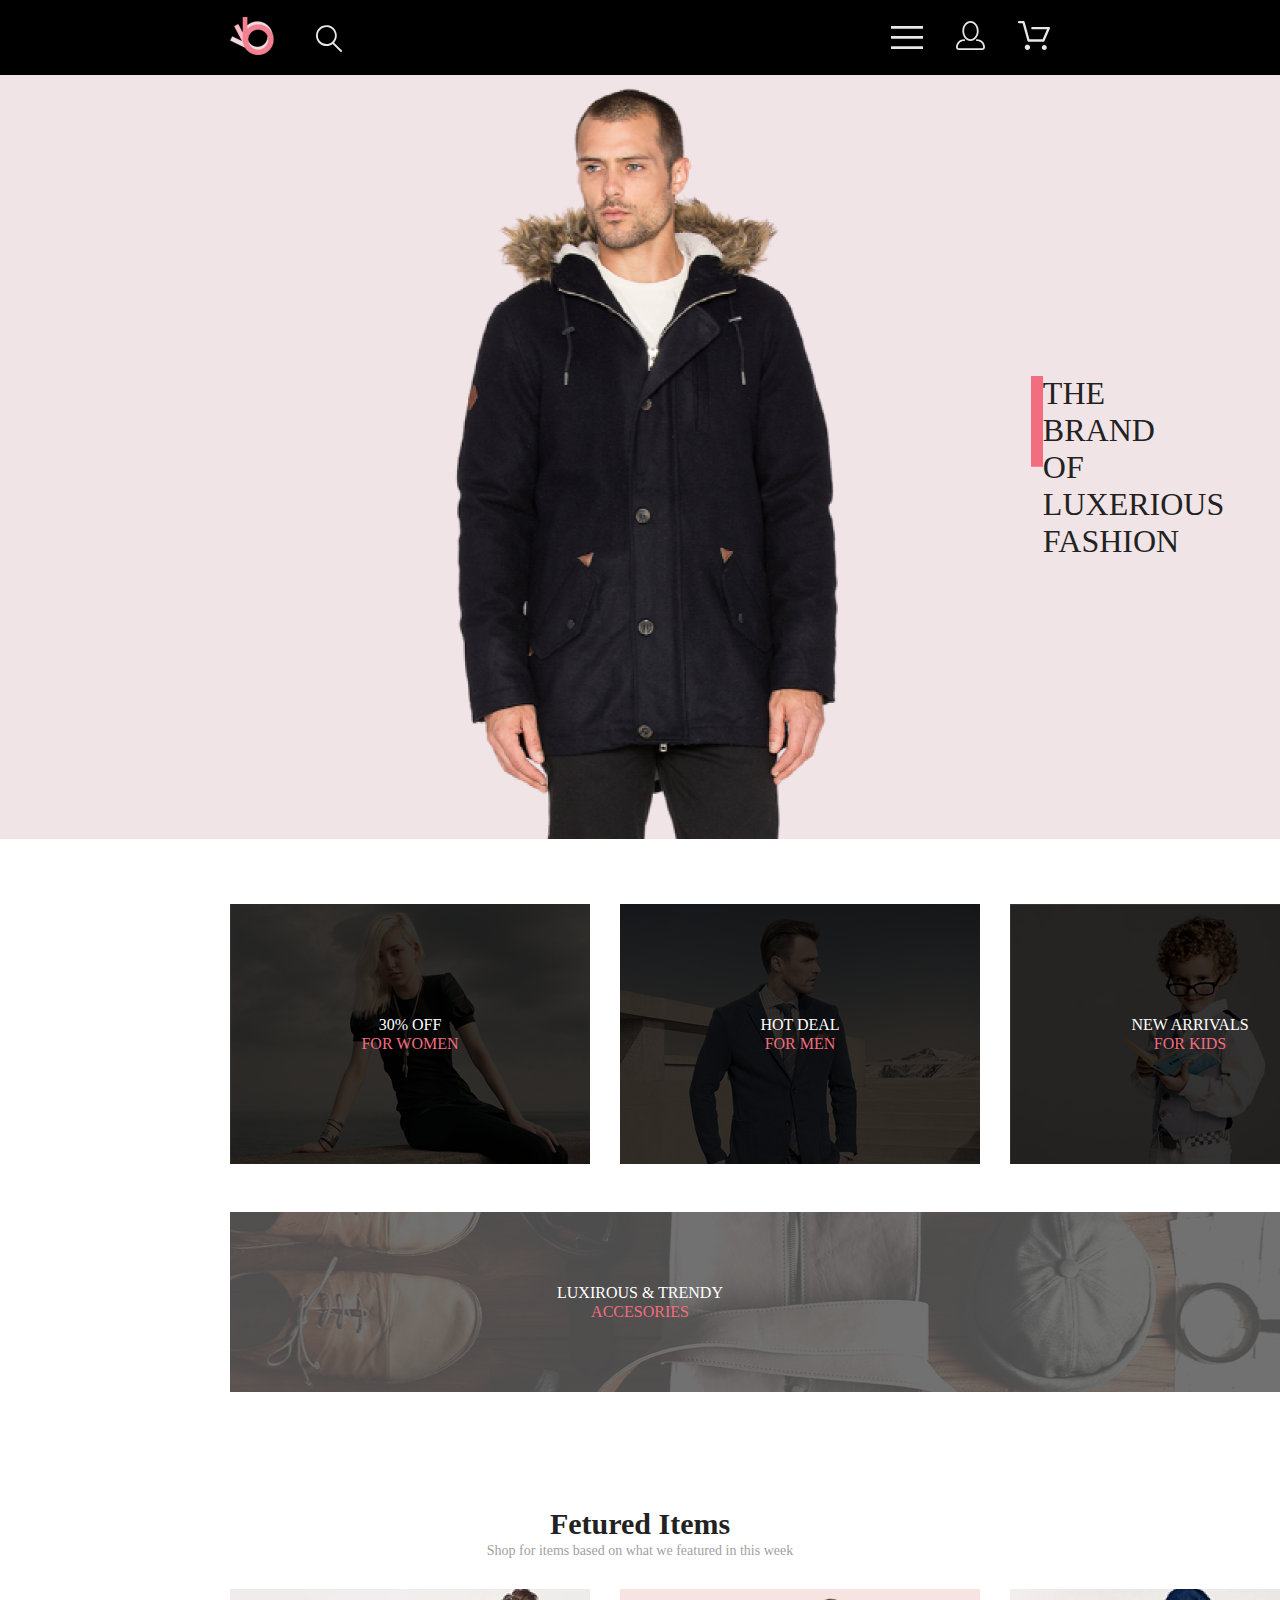
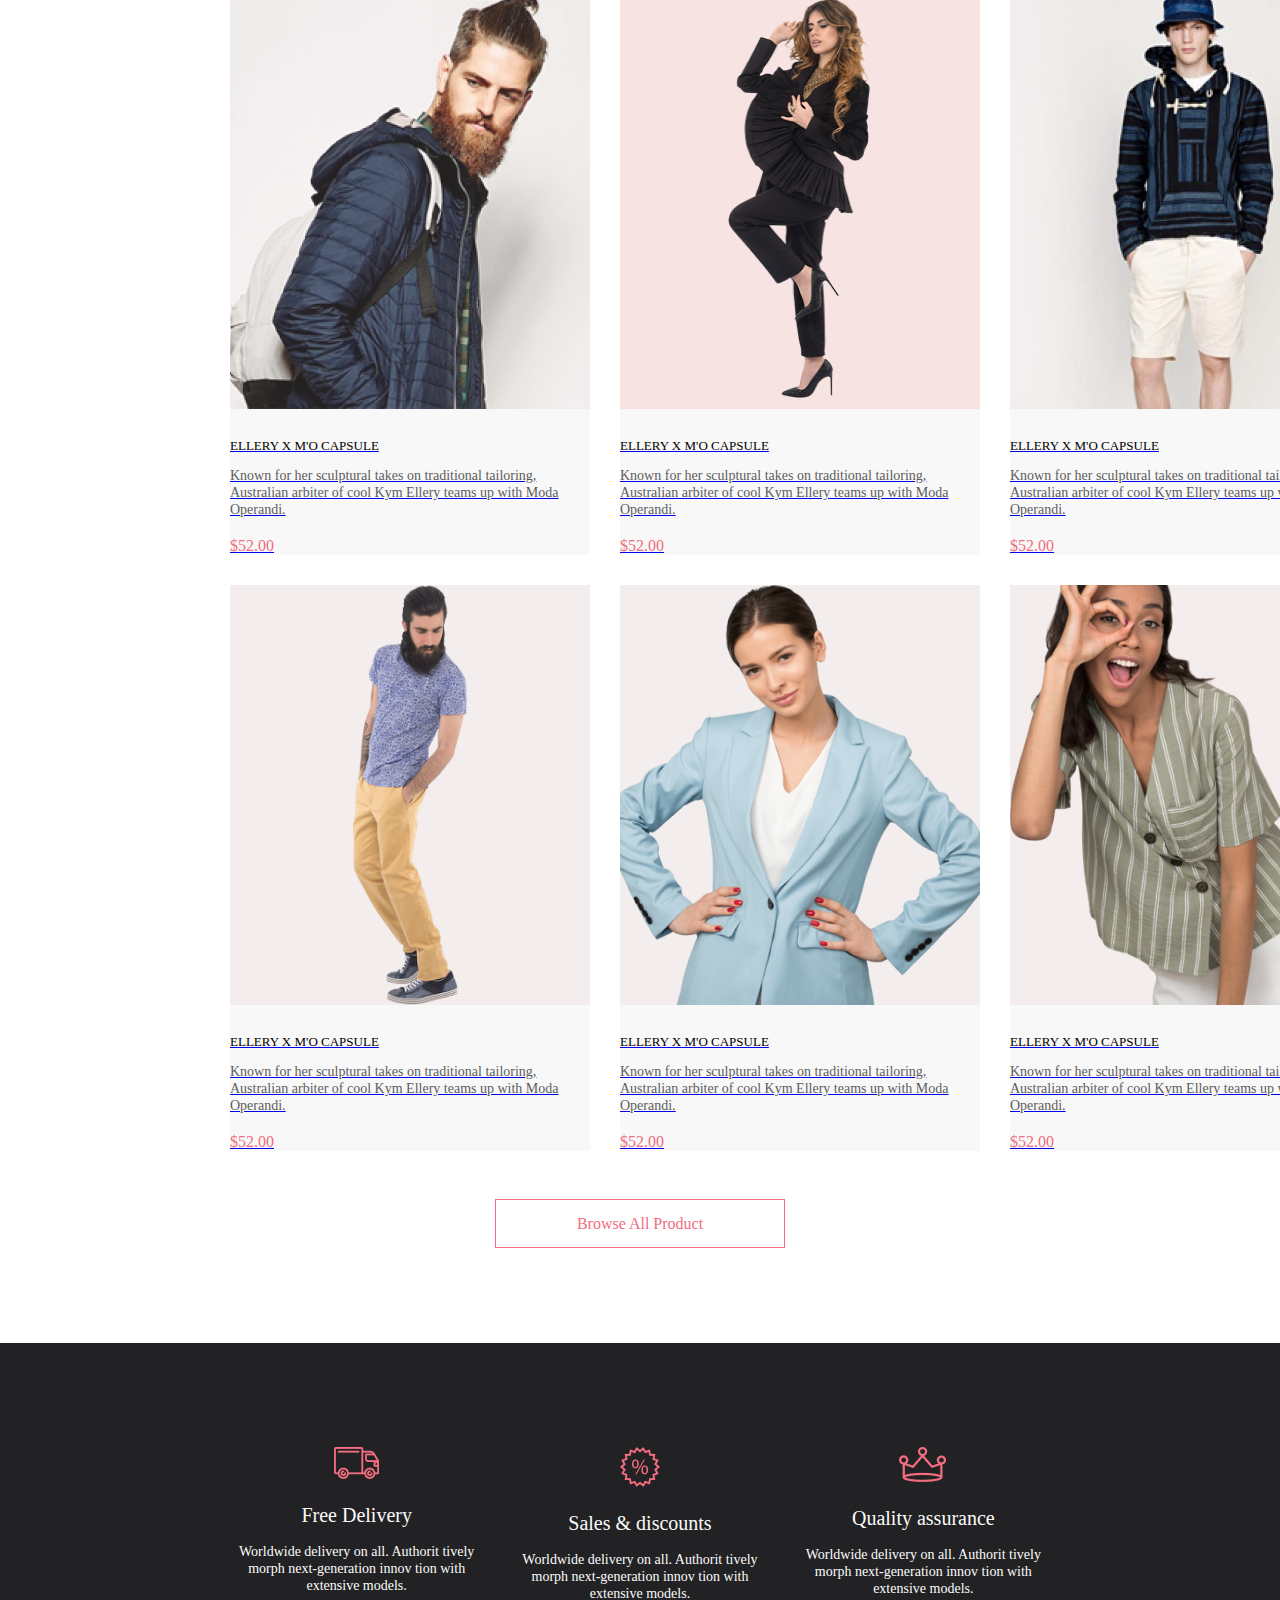
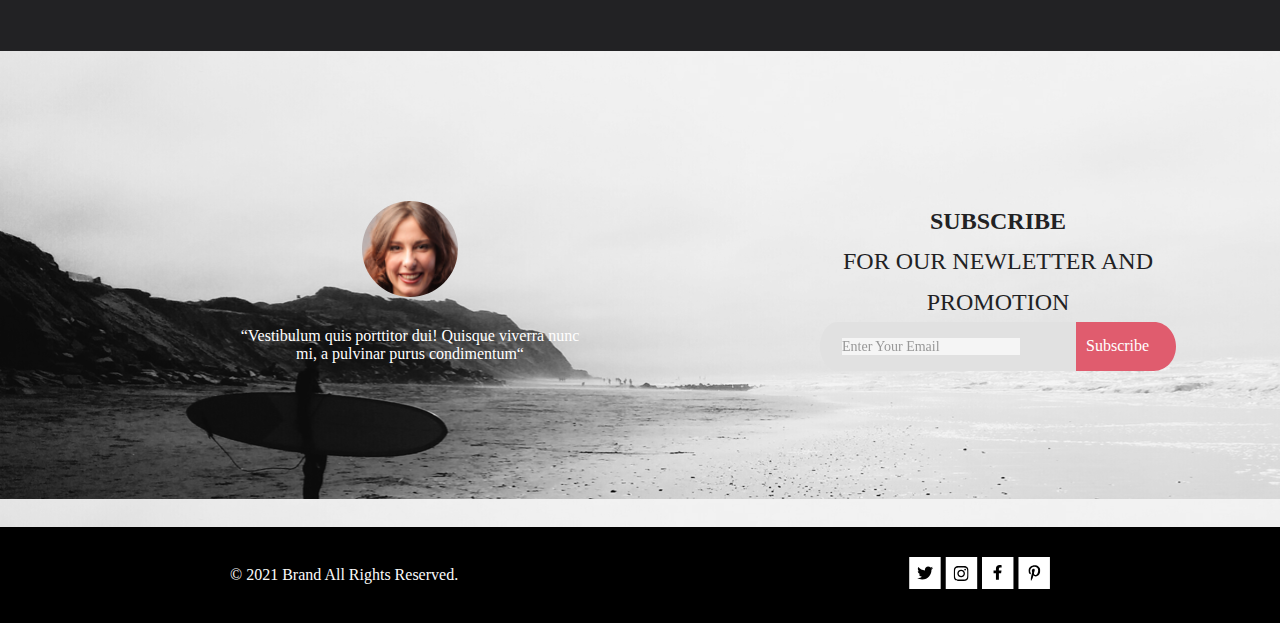
==== dz1 — копия/index.html @ 1f880a54 "work with scss" ====
<!DOCTYPE html>
<html lang="en">

<head>
    <meta charset="UTF-8">
    <meta http-equiv="X-UA-Compatible" content="IE=edge">
    <meta name="viewport" content="width=device-width, initial-scale=1.0">
    <title>Document</title>
    <link rel="stylesheet" href="style.css">

</head>

<body>
    <header class="top_section">
        <div class="menu_section container">
            <div class="left_menu_section">
                <div class="logo"><img src="images/logo.svg" alt="logo"></div>
                <div class="poisk"><img src="images/poisk.svg" alt="poisk"></div>
            </div>
            <div class="right_menu_section">
                <div class="drop_down">
                    <img src="images/drop_down_menu.svg" alt="drop_down_menu">
                </div>
                <div class="account"><img src="images/account.svg" alt="account"></div>
                <div class="korzina"><img src="images/korzina.svg" alt="korzina"></div>
            </div>
        </div>
        <div class="main_image_section container">
            <img src="images/main_image.png" alt="main_image">
            <div class="main_image_text">
                <img src="images/main_image_block.svg" alt="">
                <div class="main_image_heading"><span>THE BRAND</span><br>
                    OF LUXERIOUS <span>FASHION</span></div>
            </div>
            <div class="big_menu">
                <div class="big_menu_header">MENU</div>
                <ul>
                    <li class="first_li">MAN</li>
                    <li class="second_li">Accessories</li>
                    <li class="second_li">Bags</li>
                    <li class="second_li">Denim</li>
                    <li class="second_li">T-Shirts</li>
                </ul>
                <ul>
                    <li class="first_li">WOMAN</li>
                    <li class="second_li">Accessories</li>
                    <li class="second_li">Jackets & Coats</li>
                    <li class="second_li">Polos</li>
                    <li class="second_li">T-Shirts</li>
                </ul>
                <ul>
                    <li class="first_li">KIDS</li>
                    <li class="second_li">Accessories</li>
                    <li class="second_li">Jackets & Coats</li>
                    <li class="second_li">Polos</li>
                    <li class="second_li">T-Shirts</li>
                </ul>
                <div class="krestik"><img src="images/krestik.svg" alt=""></div>
            </div>
        </div>
    </header>
    <div class="middle_section">
        <div class="for_whom_section container">
            <a href="">
                <div class="for_women for_whom_card">
                    <img src="images/for_women.png" alt="for_women" class="for_whom_image">
                    <div class="for_whom_heading">
                        <div class="first_for_whom_heading">30% OFF</div>
                        <div class="second_for_whom_heading">FOR WOMEN</div>
                    </div>
                </div>
            </a>
            <a href="">
                <div class="for_men for_whom_card">
                    <img src="images/for_men.png" alt="for_men" class="for_whom_image">
                    <div class="for_whom_heading">
                        <div class="first_for_whom_heading">HOT DEAL</div>
                        <div class="second_for_whom_heading">FOR MEN</div>
                    </div>
                </div>
            </a>
            <a href="">
                <div class="for_kids for_whom_card">
                    <img src="images/for_kids.png" alt="for_kids" class="for_whom_image">
                    <div class="for_whom_heading">
                        <div class="first_for_whom_heading">NEW ARRIVALS</div>
                        <div class="second_for_whom_heading">FOR KIDS</div>
                    </div>
                </div>
            </a>
        </div>
        <a href="" class="container">
            <div class="accessories container for_whom_card">
                <img src="images/accessories.png" alt="accessories" class="for_whom_image">
                <div class="for_whom_heading">
                    <div class="first_for_whom_heading">LUXIROUS & TRENDY</div>
                    <div class="second_for_whom_heading">ACCESORIES</div>
                </div>
            </div>
        </a>
        <div class="featured_items_section container">
            <h1 class="featured_items_header">Fetured Items</h1>
            <p class="featured_items_paragraph">Shop for items based on what we featured in this week</p>
            <div class="cards">
                <a href="product.html">
                    <div class="card margin_card">
                        <div class="card_image"><img src="images/card_image_1.png" alt=""></div>
                        <div class="card_header">ELLERY X M'O CAPSULE</div>
                        <div class="card_paragraph">Known for her sculptural takes on traditional tailoring,
                            Australian
                            arbiter of cool Kym Ellery teams up with Moda Operandi.</div>
                        <div class="card_price">$52.00</div>
                    </div>
                </a>
                <a href="product.html">
                    <div class="card margin_card">
                        <div class="card_image"><img src="images/card_image_2.png" alt=""></div>
                        <div class="card_header">ELLERY X M'O CAPSULE</div>
                        <div class="card_paragraph">Known for her sculptural takes on traditional tailoring,
                            Australian
                            arbiter of cool Kym Ellery teams up with Moda Operandi.</div>
                        <div class="card_price">$52.00</div>
                    </div>
                </a>
                <a href="product.html">
                    <div class="card">
                        <div class="card_image"><img src="images/card_image_3.png" alt=""></div>
                        <div class="card_header">ELLERY X M'O CAPSULE</div>
                        <div class="card_paragraph">Known for her sculptural takes on traditional tailoring,
                            Australian
                            arbiter of cool Kym Ellery teams up with Moda Operandi.</div>
                        <div class="card_price">$52.00</div>
                    </div>
                </a>
            </div>
            <div class="cards">
                <a href="product.html">
                    <div class="card margin_card">
                        <div class="card_image"><img src="images/card_image_4.png" alt=""></div>
                        <div class="card_header">ELLERY X M'O CAPSULE</div>
                        <div class="card_paragraph">Known for her sculptural takes on traditional tailoring,
                            Australian
                            arbiter of cool Kym Ellery teams up with Moda Operandi.</div>
                        <div class="card_price">$52.00</div>
                    </div>
                </a>
                <a href="product.html">
                    <div class="card margin_card">
                        <div class="card_image"><img src="images/card_image_5.png" alt=""></div>
                        <div class="card_header">ELLERY X M'O CAPSULE</div>
                        <div class="card_paragraph">Known for her sculptural takes on traditional tailoring,
                            Australian
                            arbiter of cool Kym Ellery teams up with Moda Operandi.</div>
                        <div class="card_price">$52.00</div>
                    </div>
                </a>
                <a href="product.html">
                    <div class="card">
                        <div class="card_image"><img src="images/card_image_6.png" alt=""></div>
                        <div class="card_header">ELLERY X M'O CAPSULE</div>
                        <div class="card_paragraph">Known for her sculptural takes on traditional tailoring,
                            Australian
                            arbiter of cool Kym Ellery teams up with Moda Operandi.</div>
                        <div class="card_price">$52.00</div>
                    </div>
                </a>
            </div>
            <a href="catalog.html" class="aaa">
                <div class="all_product_button">
                    <div class="button_text">Browse All Product</div>
                </div>
            </a>
        </div>
    </div>
    <footer class="down_section">
        <div class="advantages_section container">
            <div class="advantages_block margin_block">
                <img src="images/truck.png" alt="">
                <div class="advantages_heading">Free Delivery</div>
                <p class="advantages_text">Worldwide delivery on all. Authorit tively morph next-generation innov
                    tion with extensive models.</p>
            </div>
            <div class="advantages_block margin_block">
                <img src="images/sales.png" alt="">
                <div class="advantages_heading">Sales & discounts</div>
                <p class="advantages_text">Worldwide delivery on all. Authorit tively morph next-generation innov
                    tion with extensive models.</p>
            </div>
            <div class="advantages_block">
                <img src="images/korona.png" alt="">
                <div class="advantages_heading">Quality assurance</div>
                <p class="advantages_text">Worldwide delivery on all. Authorit tively morph next-generation innov
                    tion with extensive models.</p>
            </div>
        </div>
        <div class="subscribe_section container">
            <div class="lorem_block">
                <img src="images/lorem_photo.svg" alt="" class="lorem_photo">
                <p class="lorem_text">“Vestibulum quis porttitor dui! Quisque viverra nunc mi, a pulvinar purus
                    condimentum“</p>
            </div>
            <div class="subscribe_block">
                <div class="subscribe_heading1">SUBSCRIBE</div>
                <div class="subscribe_heading2">FOR OUR NEWLETTER AND PROMOTION</div>
                <div class="mail_window_frame">
                    <input type="email" class="mail_window" placeholder="Enter Your Email">
                    <div class="subscribe-image">
                        <img src="images/subscribe2.svg" alt="" class="subscribe2">

                        <div class="subscribe1">
                            <div class="subscribe_text">Subscribe</div>
                            <img src="images/subscribe1.svg" alt="">
                        </div>
                    </div>
                </div>
            </div>
        </div>
        <div class="contacts_section container">
            <div class="all_right_section">© 2021 Brand All Rights Reserved.</div>
            <div class="social_network">
                <img src="images/sn1.svg" alt="" class="sn">
                <img src="images/sn2.svg" alt="" class="sn">
                <img src="images/sn3.svg" alt="" class="sn">
                <img src="images/sn4.svg" alt="" class="sn">
            </div>
        </div>
    </footer>

</body>

</html>
---- dz1 — копия/style.css ----
* {
  margin: 0;
  padding: 0;
}

.container {
  max-width: 1140px;
  padding-right: 230px;
  padding-left: 230px;
}

.center_container {
  padding: 0 auto;
}

.menu_section {
  background-color: black;
  display: -webkit-box;
  display: -ms-flexbox;
  display: flex;
  -webkit-box-pack: justify;
      -ms-flex-pack: justify;
          justify-content: space-between;
  -webkit-box-align: center;
      -ms-flex-align: center;
          align-items: center;
  height: 75px;
}

.left_menu_section, .right_menu_section {
  display: -webkit-box;
  display: -ms-flexbox;
  display: flex;
}

.logo {
  margin-right: 41px;
}

.poisk {
  margin-top: 8px;
}

.drop_down {
  margin-top: 5px;
}

.drop_down, .account {
  margin-right: 33px;
}

.main_image_section {
  background-color: #F1E4E6;
  display: -webkit-box;
  display: -ms-flexbox;
  display: flex;
  height: 100%;
}

.main_image_text {
  font-family: Lato;
  font-style: normal;
  font-size: 32px;
  weight: 900;
  color: #222222;
  display: -webkit-box;
  display: -ms-flexbox;
  display: flex;
  height: 92px;
  padding-top: 300px;
  padding-right: 200px;
}

.big_menu {
  background: white;
  height: 100%;
  padding-bottom: 150px;
  padding-left: 50px;
  padding-right: 50px;
  padding-top: 37px;
  opacity: 0;
  position: relative;
}

.krestik {
  position: absolute;
  top: 16px;
  right: 16px;
}

.first_li {
  font-family: Lato;
  font-size: 14px;
  line-height: 17px;
  /* identical to box height */
  color: #F16D7F;
  list-style-type: none;
}

.second_li {
  font-family: Lato;
  font-style: normal;
  font-weight: normal;
  font-size: 14px;
  line-height: 17px;
  padding-left: 15px;
  /* identical to box height */
  color: #6F6E6E;
  list-style-type: none;
}

.middle_section {
  background-color: white;
}

.for_whom_section {
  padding-top: 65px;
  display: -webkit-box;
  display: -ms-flexbox;
  display: flex;
  -ms-flex-pack: distribute;
      justify-content: space-around;
}

.for_women, .for_men {
  margin-right: 30px;
}

.for_whom_card {
  display: -webkit-box;
  display: -ms-flexbox;
  display: flex;
  -webkit-box-pack: center;
      -ms-flex-pack: center;
          justify-content: center;
  -webkit-box-align: center;
      -ms-flex-align: center;
          align-items: center;
  position: relative;
}

.for_whom_heading {
  display: -webkit-box;
  display: -ms-flexbox;
  display: flex;
  position: absolute;
  -webkit-box-orient: vertical;
  -webkit-box-direction: normal;
      -ms-flex-direction: column;
          flex-direction: column;
  text-align: center;
  z-index: 1;
}

.for_whom_image {
  -webkit-filter: brightness(20%);
          filter: brightness(20%);
  z-index: 0;
}

.first_for_whom_heading {
  font-family: Lato;
  font-size: 16px;
  line-height: 19px;
  color: white;
}

.second_for_whom_heading {
  font-family: Lato;
  font-size: 16px;
  line-height: 19px;
  color: #F16D7F;
}

.accessories {
  margin-top: 30px;
  display: -webkit-box;
  display: -ms-flexbox;
  display: flex;
  -ms-flex-pack: distribute;
      justify-content: space-around;
}

.featured_items_section {
  padding-top: 96px;
}

.featured_items_header {
  text-align: center;
  font-family: Lato;
  font-size: 30px;
  line-height: 36px;
  color: #222222;
}

.featured_items_paragraph {
  text-align: center;
  font-family: Lato;
  font-size: 14px;
  line-height: 17px;
  color: #9F9F9F;
}

.cards {
  margin-top: 30px;
  display: -webkit-box;
  display: -ms-flexbox;
  display: flex;
  -ms-flex-pack: distribute;
      justify-content: space-around;
}

.card {
  -webkit-box-flex: 1;
      -ms-flex: 1;
          flex: 1;
  background: #F8F8F8;
  width: 360px;
}

.card_header {
  font-family: Lato;
  font-size: 13px;
  line-height: 16px;
  margin-top: 25px;
  margin-bottom: 13px;
  color: #000000;
}

.card_paragraph {
  font-family: Lato;
  font-weight: 300;
  font-size: 14px;
  line-height: 17px;
  color: #5D5D5D;
}

.card_price {
  font-family: Lato;
  font-size: 16px;
  line-height: 19px;
  margin-top: 18px;
  color: #F16D7F;
}

.all_product_button {
  display: -webkit-box;
  display: -ms-flexbox;
  display: flex;
  -webkit-box-pack: center;
      -ms-flex-pack: center;
          justify-content: center;
  -webkit-box-align: center;
      -ms-flex-align: center;
          align-items: center;
  margin: 48px auto 95px;
  padding: 14px 39px;
  border: 1px solid #F16D7F;
  width: 210px;
  color: #F16D7F;
}

.button_text {
  font-family: Lato;
  font-size: 16px;
  line-height: 19px;
  color: #F16D7F;
  text-decoration: none;
}

.margin_card {
  margin-right: 30px;
}

.aaa {
  text-decoration: none;
}

.advantages_section {
  background-color: #222224;
  padding-top: 104px;
  display: -webkit-box;
  display: -ms-flexbox;
  display: flex;
  -webkit-box-pack: justify;
      -ms-flex-pack: justify;
          justify-content: space-between;
  padding-bottom: 104px;
}

.advantages_block {
  height: 100px;
  width: 360px;
  text-align: center;
}

.advantages_heading {
  padding-top: 20px;
  font-family: Lato;
  font-size: 20px;
  line-height: 24px;
  color: #FBFBFB;
}

.advantages_text {
  padding-top: 16px;
  font-family: Lato;
  font-weight: 300;
  font-size: 14px;
  line-height: 17px;
  text-align: center;
  color: #FBFBFB;
}

.margin_block {
  margin-right: 30px;
}

.lorem_block {
  display: -webkit-box;
  display: -ms-flexbox;
  display: flex;
  -webkit-box-orient: vertical;
  -webkit-box-direction: normal;
      -ms-flex-direction: column;
          flex-direction: column;
  -webkit-box-align: center;
      -ms-flex-align: center;
          align-items: center;
}

.lorem_photo {
  width: 96px;
}

.lorem_text {
  padding-top: 30px;
  width: 360px;
  text-align: center;
  color: white;
}

.subscribe_section {
  display: -webkit-box;
  display: -ms-flexbox;
  display: flex;
  -webkit-box-pack: justify;
      -ms-flex-pack: justify;
          justify-content: space-between;
  padding-bottom: 156px;
  padding-left: 230px;
  padding-top: 150px;
  -webkit-box-align: top;
      -ms-flex-align: top;
          align-items: top;
  background: rgba(244, 244, 244, 0.7);
  background: url(images/subscribe_background.svg);
  height: 100%;
}

.subscribe_block {
  margin-left: 230px;
  margin-right: 230px;
  display: -webkit-box;
  display: -ms-flexbox;
  display: flex;
  -webkit-box-orient: vertical;
  -webkit-box-direction: normal;
      -ms-flex-direction: column;
          flex-direction: column;
}

.mail_window_frame {
  display: -webkit-box;
  display: -ms-flexbox;
  display: flex;
  -webkit-box-align: center;
      -ms-flex-align: center;
          align-items: center;
  position: relative;
}

.mail_window {
  position: absolute;
  left: 22px;
  font-family: Lato;
  font-size: 14px;
  line-height: 17px;
  color: #222224;
  opacity: 0.67;
  border: none;
}

.subscribe_text {
  position: absolute;
  left: 10px;
  color: white;
}

.subscribe1 {
  width: 100%;
  position: relative;
  display: -webkit-box;
  display: -ms-flexbox;
  display: flex;
  -webkit-box-align: center;
      -ms-flex-align: center;
          align-items: center;
}

.subscribe-image {
  display: -webkit-box;
  display: -ms-flexbox;
  display: flex;
}

.subscribe_heading1 {
  text-align: center;
  font-family: Lato;
  font-weight: bold;
  font-size: 24px;
  line-height: 168%;
  /* or 40px */
  color: #222224;
}

.subscribe_heading2 {
  text-align: center;
  font-family: Lato;
  font-size: 24px;
  line-height: 168%;
  color: #222224;
}

.contacts_section {
  display: -webkit-box;
  display: -ms-flexbox;
  display: flex;
  -webkit-box-align: center;
      -ms-flex-align: center;
          align-items: center;
  -webkit-box-pack: justify;
      -ms-flex-pack: justify;
          justify-content: space-between;
  background: black;
  padding-top: 30px;
  padding-bottom: 30px;
}

.all_right_section {
  font-family: Lato;
  font-size: 16px;
  line-height: 19px;
  color: #FBFBFB;
}

.all_product_button:hover {
  background: #F16D7F;
}

.all_product_button:hover .button_text {
  color: white;
}

.sn:hover {
  -webkit-filter: brightness(20%);
          filter: brightness(20%);
}

.big_menu:hover {
  opacity: 1;
}

.breadcrumb_section {
  display: -webkit-box;
  display: -ms-flexbox;
  display: flex;
  -webkit-box-pack: justify;
      -ms-flex-pack: justify;
          justify-content: space-between;
  padding-top: 60px;
  padding-bottom: 60px;
  background: #F8F3F4;
}

.new_arrivals {
  font-family: Lato;
  font-size: 24px;
  line-height: 29px;
  color: #F16D7F;
}

.breadcrumb-item {
  font-family: Lato;
  font-weight: 300;
  font-size: 14px;
  line-height: 17px;
  color: #636363;
}

.active_breadcrumb {
  color: #F16D7F;
}

.big_product {
  display: -webkit-box;
  display: -ms-flexbox;
  display: flex;
  -webkit-box-pack: justify;
      -ms-flex-pack: justify;
          justify-content: space-between;
  -webkit-box-align: center;
      -ms-flex-align: center;
          align-items: center;
  background: #F7F7F7;
}

.arrow {
  width: 47px;
  height: 47px;
}

.product_description_section {
  text-align: center;
  padding-top: 65px;
  padding-bottom: 65px;
  padding: 65px 250px;
}

.collection_heading {
  font-family: Lato;
  font-weight: 300;
  font-size: 14px;
  line-height: 17px;
  color: #F16D7F;
}

.name_of_product {
  font-family: Lato;
  font-weight: 300;
  font-size: 18px;
  line-height: 22px;
  color: #4D4D4D;
  margin-top: 27px;
}

.description_text {
  font-family: Lato;
  font-weight: 300;
  font-size: 14px;
  line-height: 17px;
  color: #5E5E5E;
  margin-top: 48px;
}

.product_price {
  font-family: Lato;
  font-weight: 300;
  font-size: 24px;
  line-height: 29px;
  color: #F16D7F;
  margin-top: 32px;
}

.product_selection {
  display: -webkit-box;
  display: -ms-flexbox;
  display: flex;
  -webkit-box-pack: center;
      -ms-flex-pack: center;
          justify-content: center;
}

.selector {
  display: -webkit-box;
  display: -ms-flexbox;
  display: flex;
  padding: 11px;
}

.select {
  font-family: Lato;
  font-size: 14px;
  line-height: 17px;
  border: none;
  color: #6F6E6E;
}

.catalog_section {
  padding-bottom: 96px;
  display: -webkit-box;
  display: -ms-flexbox;
  display: flex;
  -webkit-box-orient: vertical;
  -webkit-box-direction: normal;
      -ms-flex-direction: column;
          flex-direction: column;
  -webkit-box-align: center;
      -ms-flex-align: center;
          align-items: center;
  padding-top: 50px;
}

.pagination_section {
  margin-top: 48px;
}

.filter_section {
  display: -webkit-box;
  display: -ms-flexbox;
  display: flex;
  -ms-flex-pack: distribute;
      justify-content: space-around;
  position: relative;
}

.filter_section_element {
  padding: 14px;
}
/*# sourceMappingURL=style.css.map */
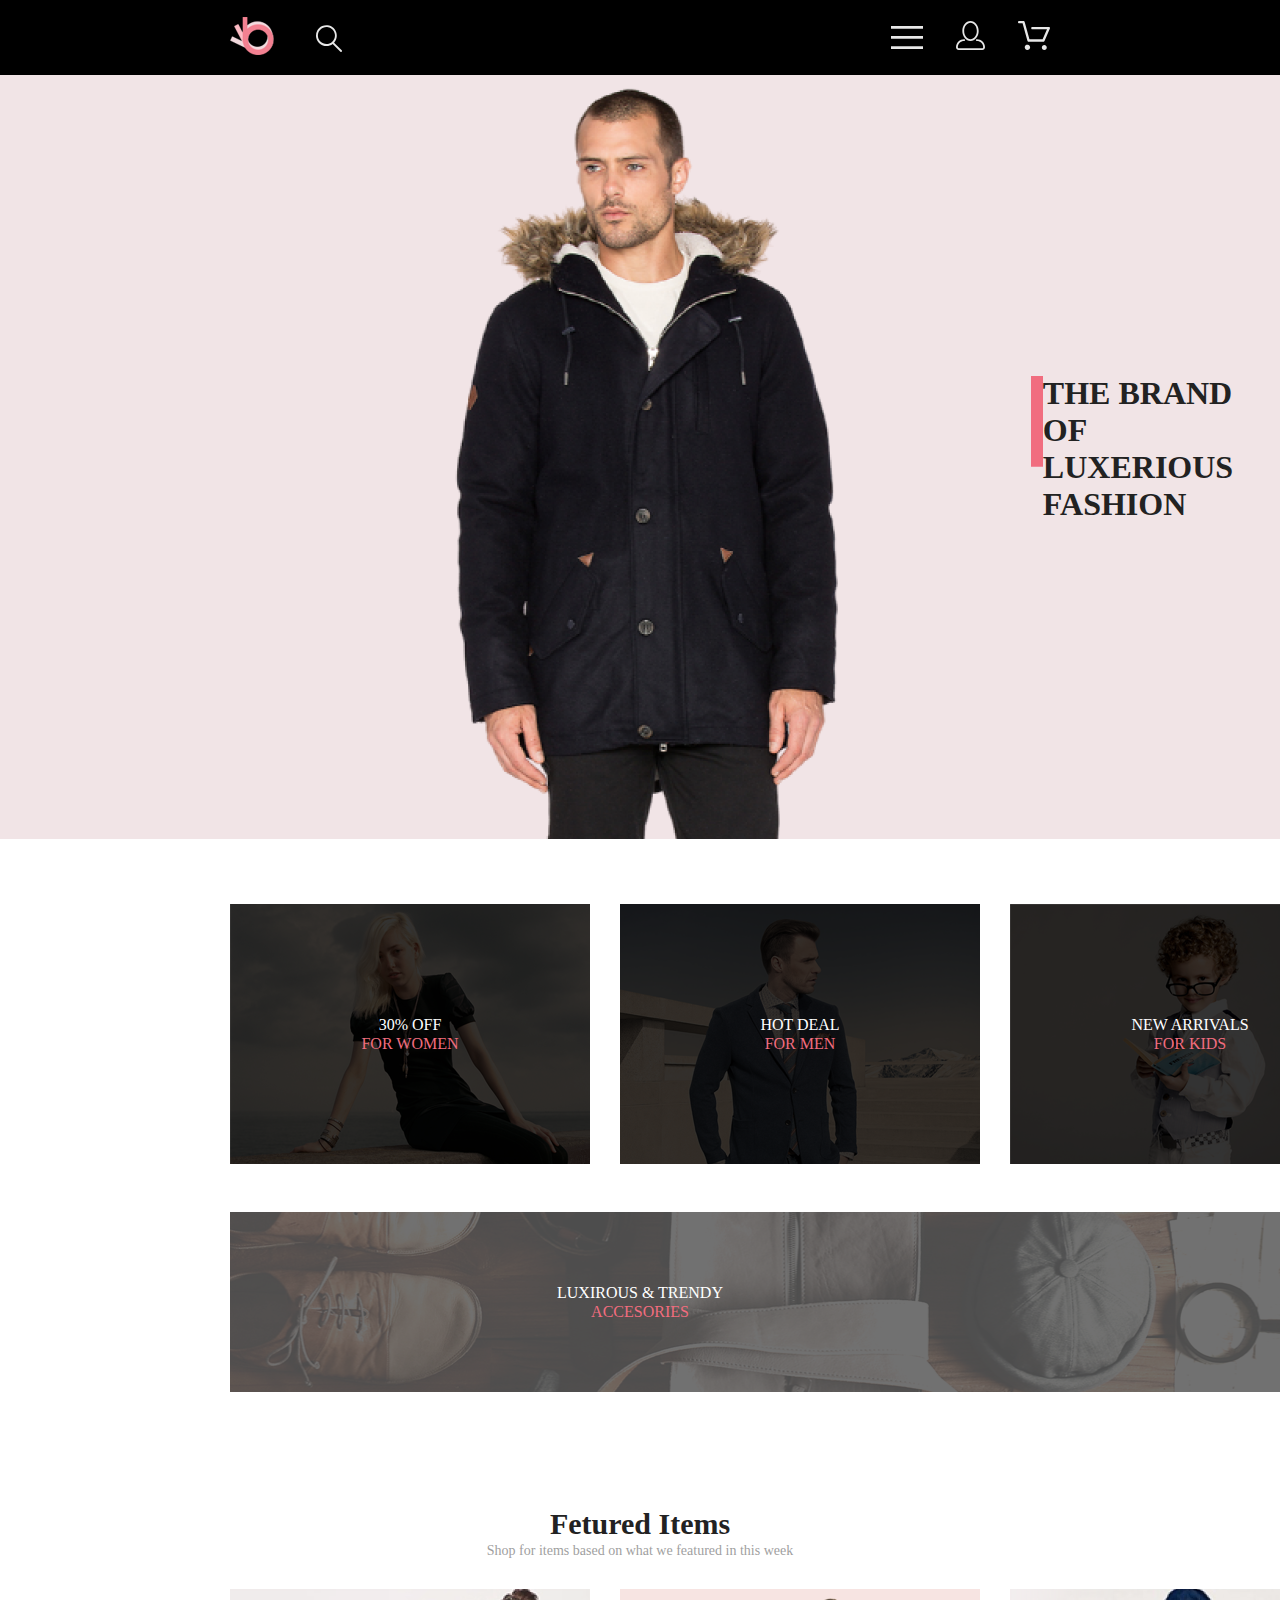
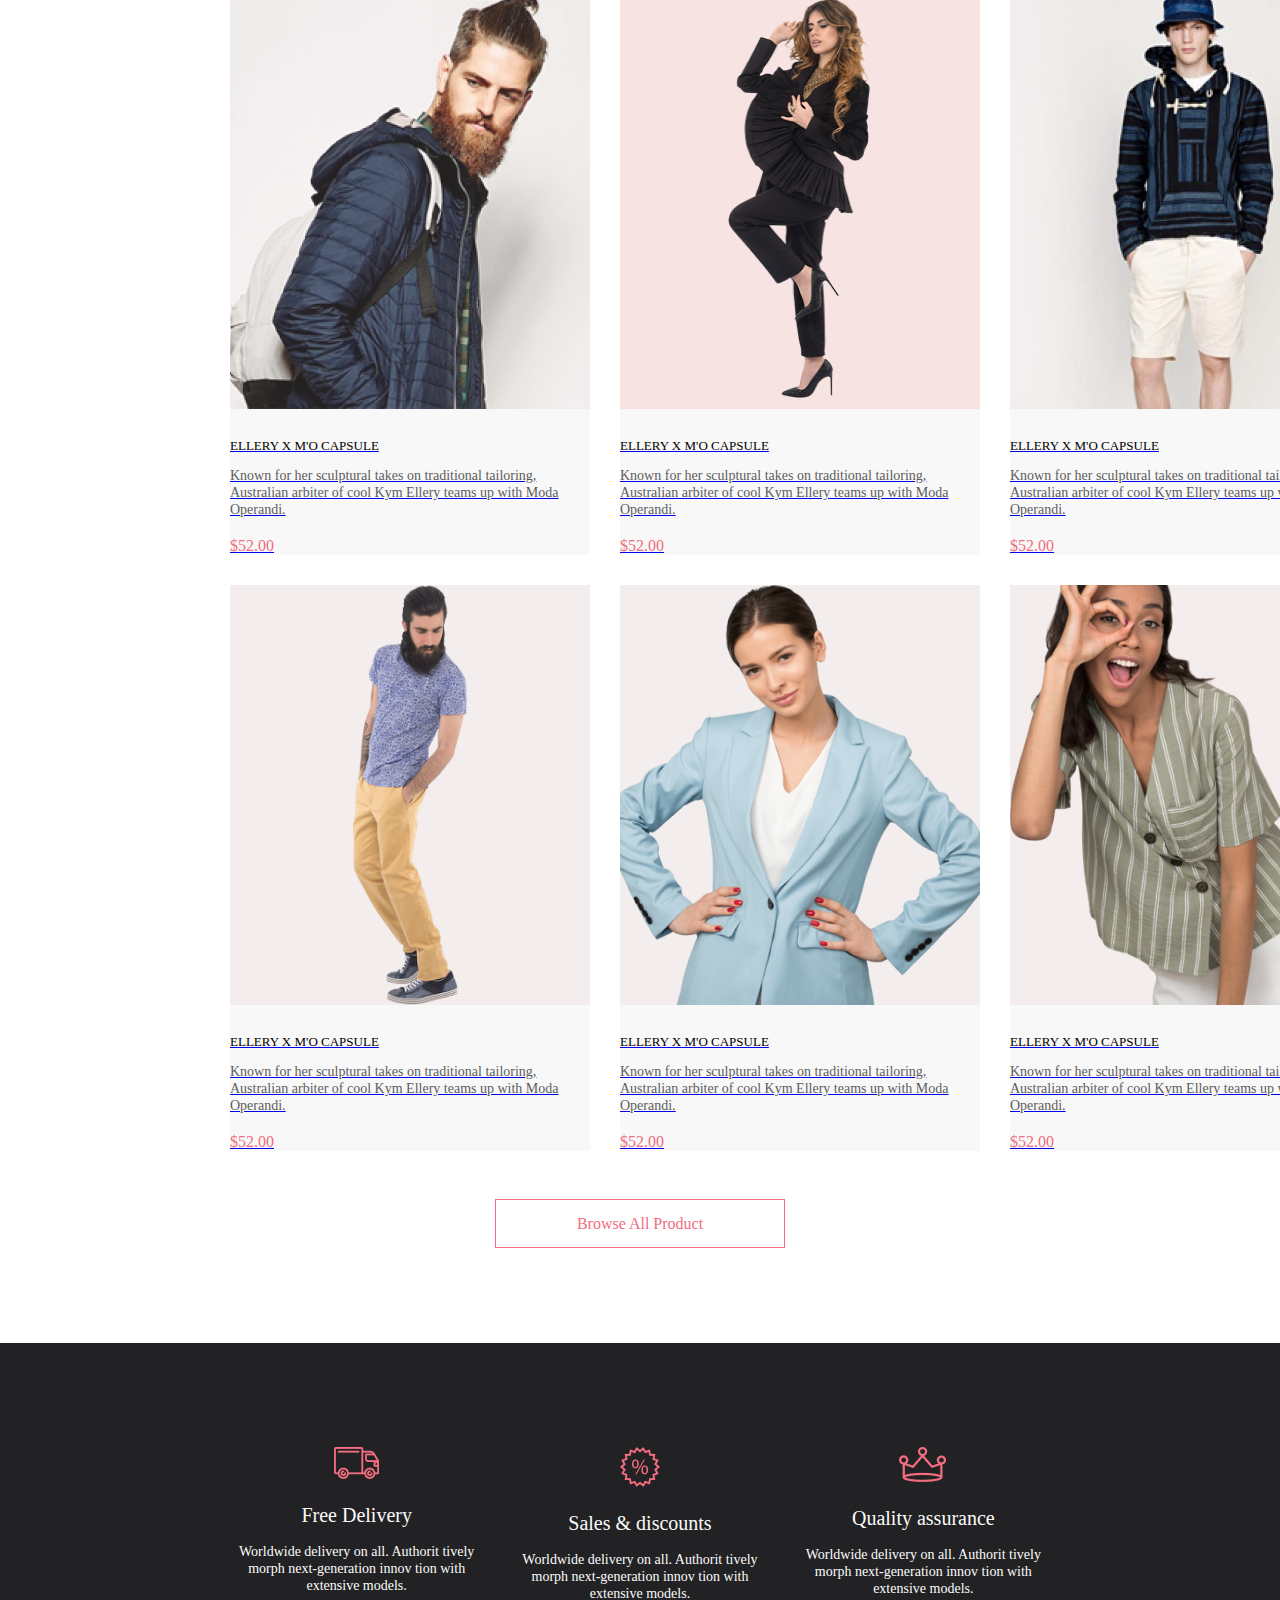
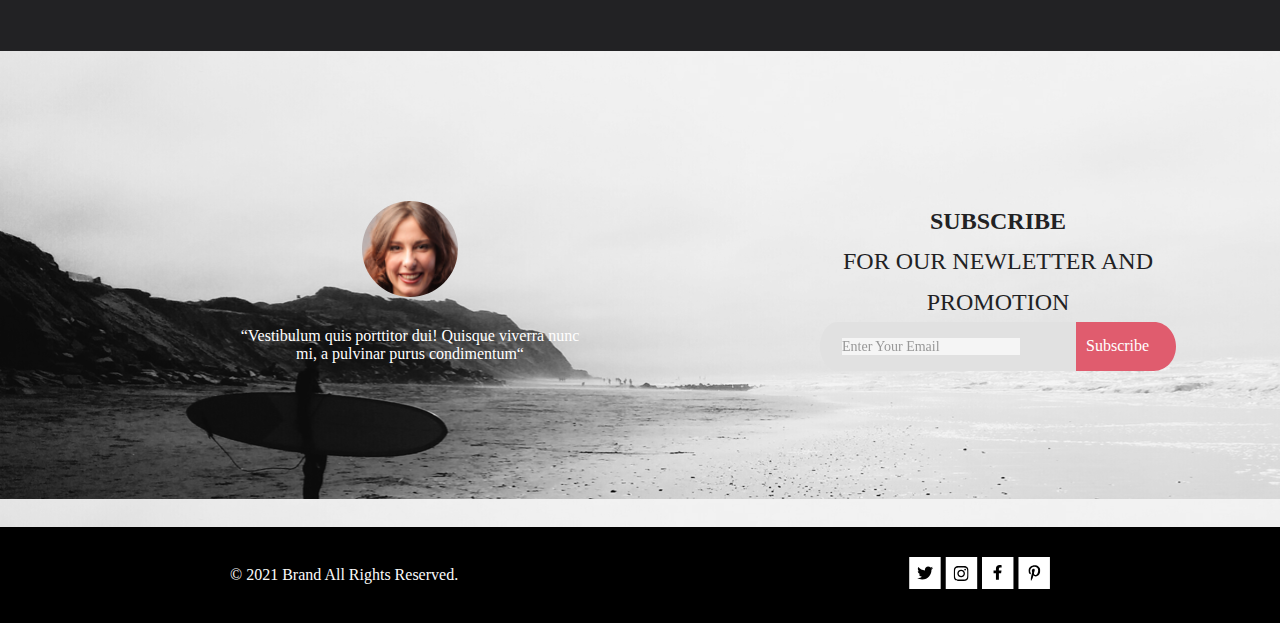
==== commit f34fcfc4: "registration.html layout" ====
--- a/dz1 — копия/index.html
+++ b/dz1 — копия/index.html
@@ -21,7 +21,9 @@
                 <div class="drop_down">
                     <img src="images/drop_down_menu.svg" alt="drop_down_menu">
                 </div>
-                <div class="account"><img src="images/account.svg" alt="account"></div>
+                <a href="registration.html">
+                    <div class="account"><img src="images/account.svg" alt="account"></div>
+                </a>
                 <div class="korzina"><img src="images/korzina.svg" alt="korzina"></div>
             </div>
         </div>
--- a/dz1 — копия/style.css
+++ b/dz1 — копия/style.css
@@ -4,7 +4,7 @@
 }
 
 .container {
-  max-width: 1140px;
+  max-width: 1440px;
   padding-right: 230px;
   padding-left: 230px;
 }
@@ -61,7 +61,7 @@
   font-family: Lato;
   font-style: normal;
   font-size: 32px;
-  weight: 900;
+  font-weight: 900;
   color: #222222;
   display: -webkit-box;
   display: -ms-flexbox;
@@ -617,4 +617,143 @@
 .filter_section_element {
   padding: 14px;
 }
+
+.registration_middle_section {
+  display: -webkit-box;
+  display: -ms-flexbox;
+  display: flex;
+  padding-top: 64px;
+  padding-bottom: 96px;
+}
+
+.input_section, .loyalty_perks_section {
+  -webkit-box-flex: 1;
+      -ms-flex: 1;
+          flex: 1;
+  display: -webkit-box;
+  display: -ms-flexbox;
+  display: flex;
+  -webkit-box-orient: vertical;
+  -webkit-box-direction: normal;
+      -ms-flex-direction: column;
+          flex-direction: column;
+}
+
+.name_input_heading {
+  font-family: Lato;
+  font-weight: 300;
+  font-size: 16px;
+  line-height: 19px;
+  color: #222222;
+}
+
+.name_input, .login_details {
+  display: -webkit-box;
+  display: -ms-flexbox;
+  display: flex;
+  -webkit-box-orient: vertical;
+  -webkit-box-direction: normal;
+      -ms-flex-direction: column;
+          flex-direction: column;
+}
+
+.male-female {
+  display: -webkit-box;
+  display: -ms-flexbox;
+  display: flex;
+  margin-top: 31px;
+  -webkit-box-align: center;
+      -ms-flex-align: center;
+          align-items: center;
+}
+
+.male, .female {
+  display: -webkit-box;
+  display: -ms-flexbox;
+  display: flex;
+}
+
+.input_section {
+  margin-right: 130px;
+}
+
+.input_place {
+  margin-top: 20px;
+  font-family: Lato;
+  font-weight: 300;
+  font-size: 13px;
+  line-height: 16px;
+  color: #B1B1B1;
+}
+
+.password_requriements {
+  margin-top: 15px;
+  font-family: Lato;
+  font-weight: 300;
+  font-size: 13px;
+  line-height: 16px;
+  color: #B1B1B1;
+}
+
+.login_mod {
+  margin-top: 30px;
+}
+
+.loyalty_heading {
+  font-family: Lato;
+  font-weight: 300;
+  font-size: 24px;
+  line-height: 29px;
+}
+
+.loyalty_paragraph {
+  font-family: Lato;
+  font-weight: 300;
+  font-size: 24px;
+  line-height: 29px;
+}
+
+.loyalty_ol {
+  list-style: none;
+}
+
+.loyalty_li {
+  font-family: Lato;
+  font-weight: 300;
+  font-size: 24px;
+  line-height: 29px;
+}
+
+.galochka {
+  margin-right: 10px;
+}
+
+.join_now_button {
+  padding: 15px;
+  background: #F16D7F;
+  color: white;
+  width: 167px;
+}
+
+.join_now_a {
+  text-decoration: none;
+}
+
+.arrow_rigth {
+  height: 25px;
+  margin-left: 15px;
+}
+
+.loyalty_perks_section {
+  display: -webkit-box;
+  display: -ms-flexbox;
+  display: flex;
+  -webkit-box-orient: vertical;
+  -webkit-box-direction: normal;
+      -ms-flex-direction: column;
+          flex-direction: column;
+  -webkit-box-align: start;
+      -ms-flex-align: start;
+          align-items: flex-start;
+}
 /*# sourceMappingURL=style.css.map */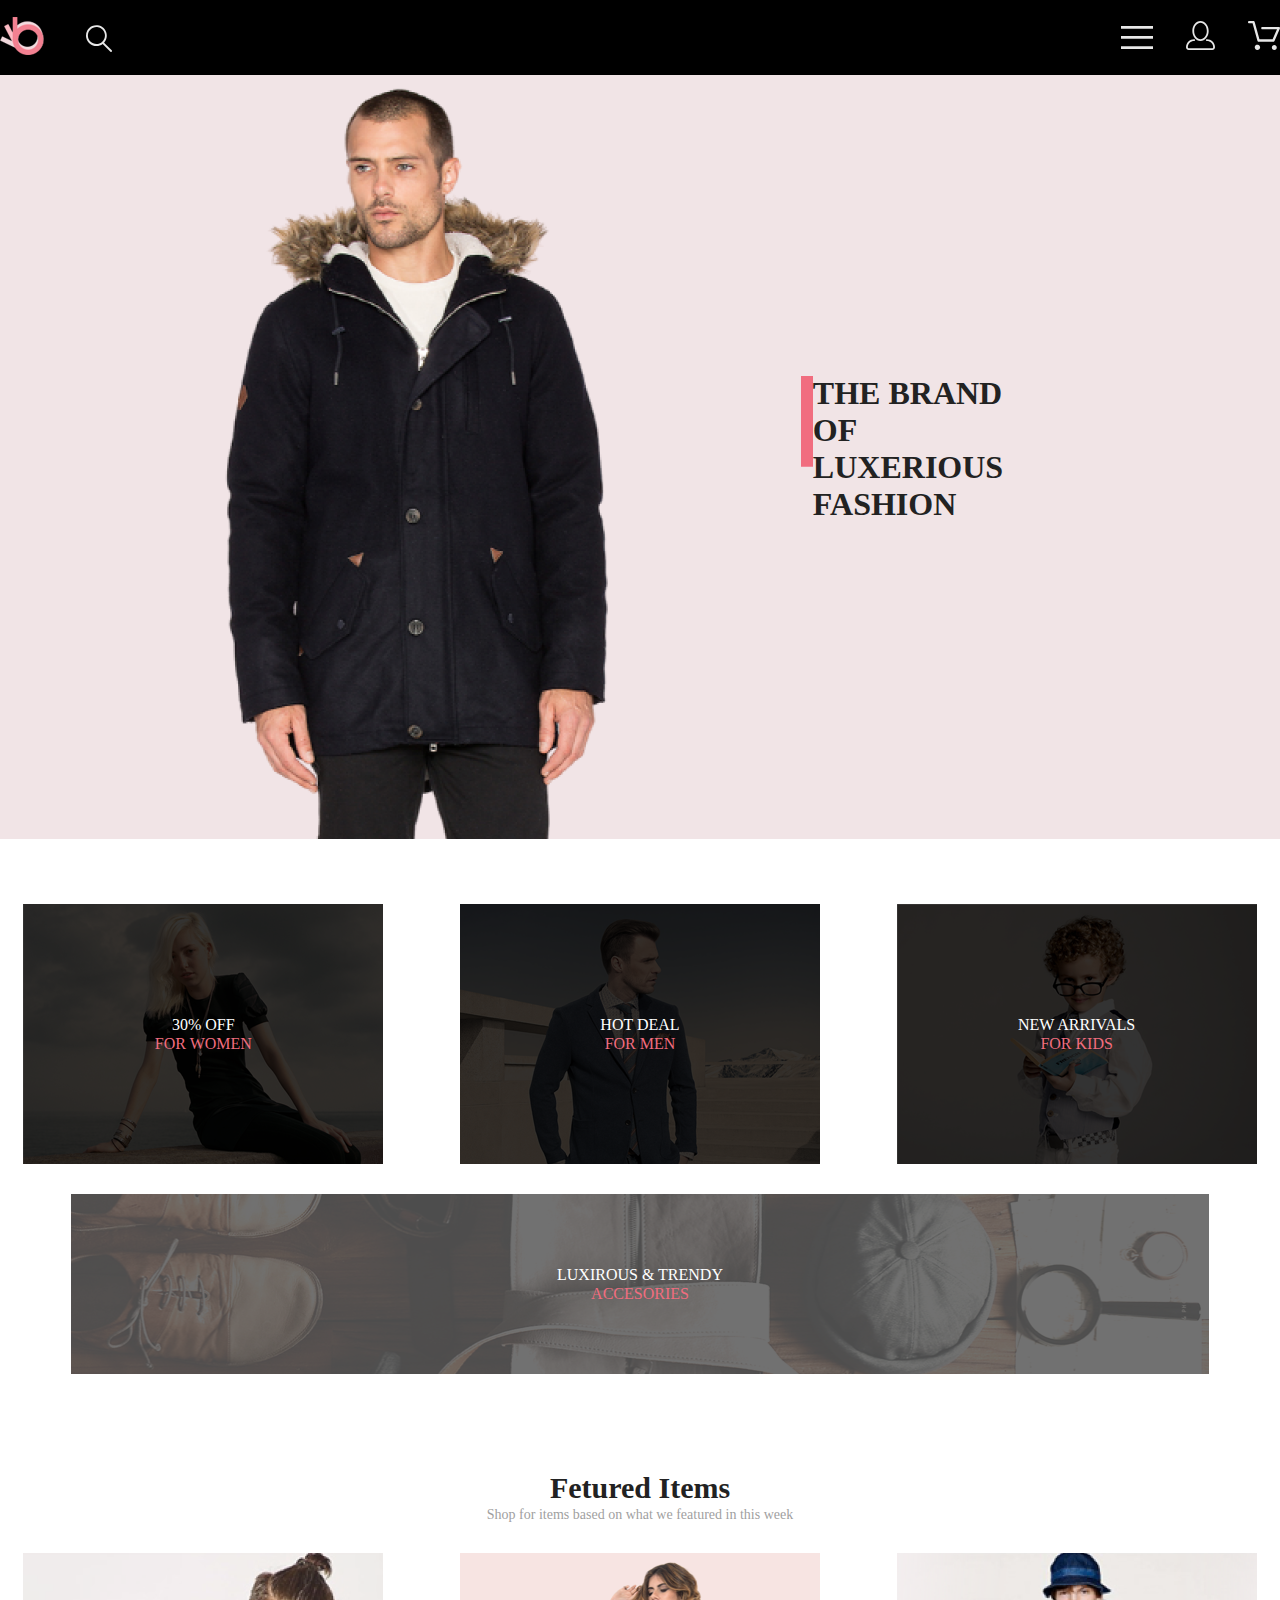
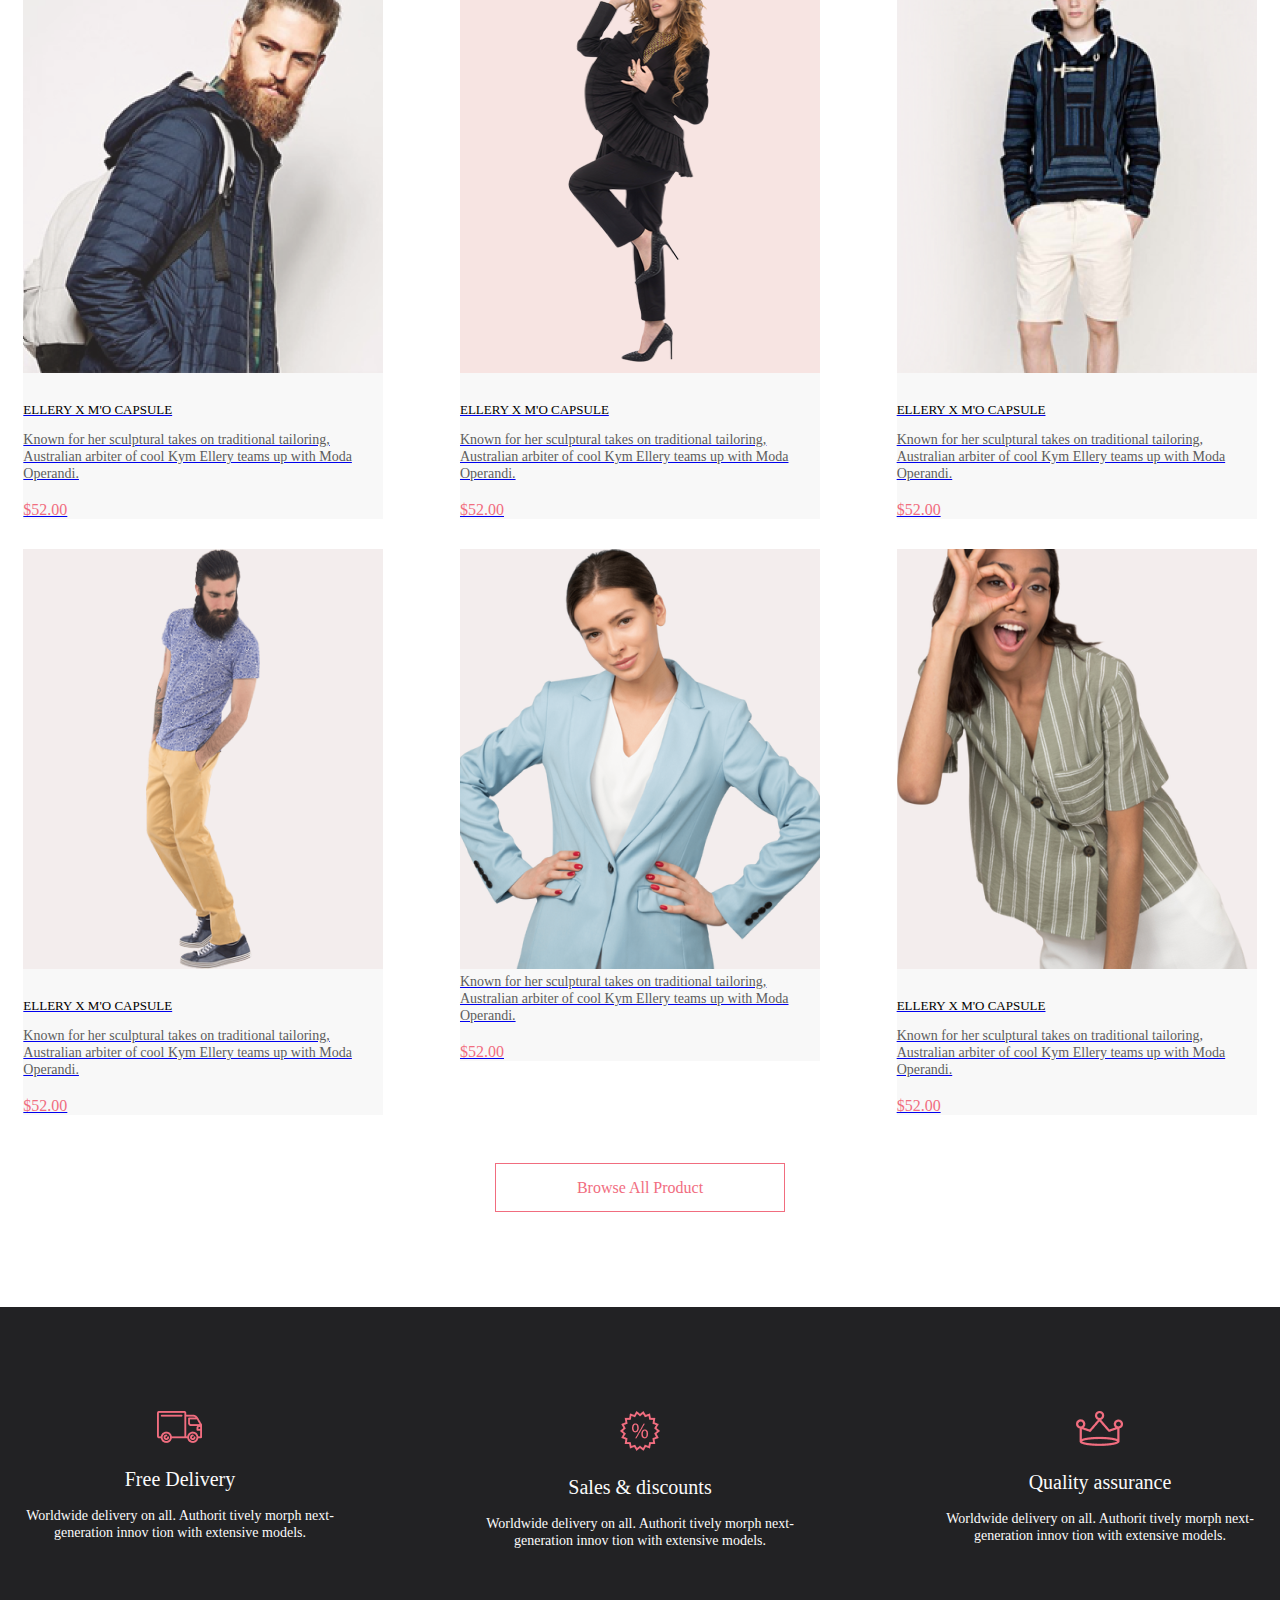
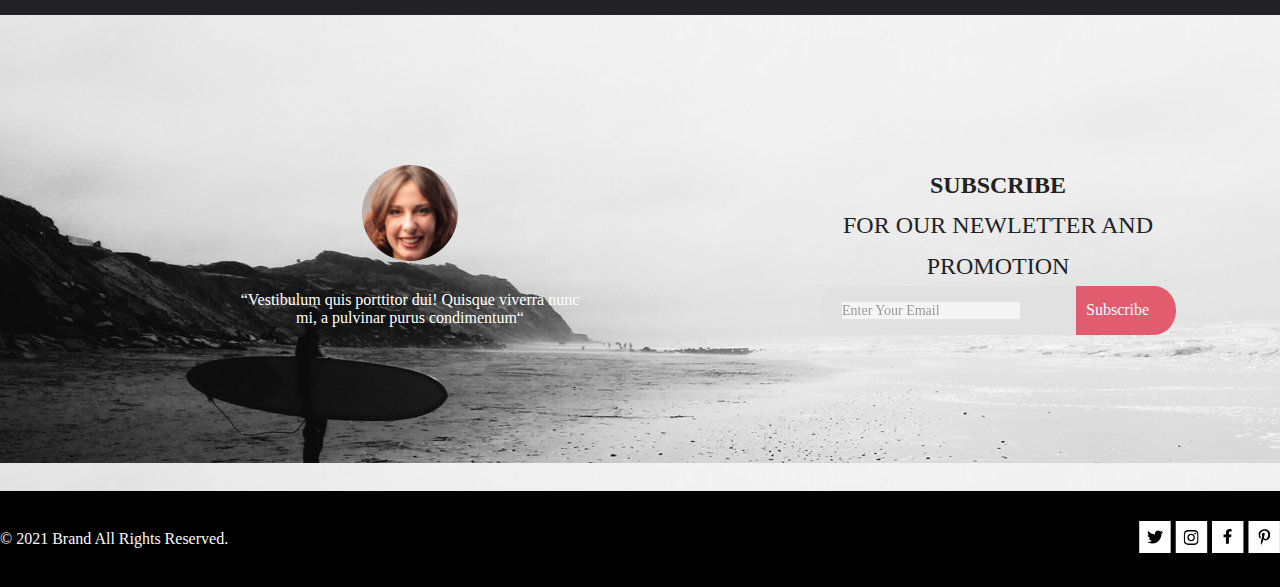
==== commit df8cc88e: "+ scss variables" ====
--- a/dz1 — копия/index.html
+++ b/dz1 — копия/index.html
@@ -11,222 +11,223 @@
 </head>
 
 <body>
-    <header class="top_section">
-        <div class="menu_section container">
-            <div class="left_menu_section">
-                <div class="logo"><img src="images/logo.svg" alt="logo"></div>
-                <div class="poisk"><img src="images/poisk.svg" alt="poisk"></div>
-            </div>
-            <div class="right_menu_section">
-                <div class="drop_down">
-                    <img src="images/drop_down_menu.svg" alt="drop_down_menu">
-                </div>
-                <a href="registration.html">
-                    <div class="account"><img src="images/account.svg" alt="account"></div>
-                </a>
-                <div class="korzina"><img src="images/korzina.svg" alt="korzina"></div>
+    <div class="super_center_container">
+        <header class="top_section">
+            <div class="menu_section container">
+                <div class="left_menu_section">
+                    <div class="logo"><img src="images/logo.svg" alt="logo"></div>
+                    <div class="poisk"><img src="images/poisk.svg" alt="poisk"></div>
+                </div>
+                <div class="right_menu_section">
+                    <div class="drop_down">
+                        <img src="images/drop_down_menu.svg" alt="drop_down_menu">
+                    </div>
+                    <a href="registration.html">
+                        <div class="account"><img src="images/account.svg" alt="account"></div>
+                    </a>
+                    <div class="korzina"><img src="images/korzina.svg" alt="korzina"></div>
+                </div>
+            </div>
+            <div class="main_image_section container">
+                <img src="images/main_image.png" alt="main_image">
+                <div class="main_image_text">
+                    <img src="images/main_image_block.svg" alt="">
+                    <div class="main_image_heading"><span>THE BRAND</span><br>
+                        OF LUXERIOUS <span>FASHION</span></div>
+                </div>
+                <div class="big_menu">
+                    <div class="big_menu_header">MENU</div>
+                    <ul>
+                        <li class="first_li">MAN</li>
+                        <li class="second_li">Accessories</li>
+                        <li class="second_li">Bags</li>
+                        <li class="second_li">Denim</li>
+                        <li class="second_li">T-Shirts</li>
+                    </ul>
+                    <ul>
+                        <li class="first_li">WOMAN</li>
+                        <li class="second_li">Accessories</li>
+                        <li class="second_li">Jackets & Coats</li>
+                        <li class="second_li">Polos</li>
+                        <li class="second_li">T-Shirts</li>
+                    </ul>
+                    <ul>
+                        <li class="first_li">KIDS</li>
+                        <li class="second_li">Accessories</li>
+                        <li class="second_li">Jackets & Coats</li>
+                        <li class="second_li">Polos</li>
+                        <li class="second_li">T-Shirts</li>
+                    </ul>
+                    <div class="krestik"><img src="images/krestik.svg" alt=""></div>
+                </div>
+            </div>
+        </header>
+        <div class="middle_section">
+            <div class="for_whom_section container">
+                <a href="">
+                    <div class="for_women for_whom_card">
+                        <img src="images/for_women.png" alt="for_women" class="for_whom_image">
+                        <div class="for_whom_heading">
+                            <div class="first_for_whom_heading">30% OFF</div>
+                            <div class="second_for_whom_heading">FOR WOMEN</div>
+                        </div>
+                    </div>
+                </a>
+                <a href="">
+                    <div class="for_men for_whom_card">
+                        <img src="images/for_men.png" alt="for_men" class="for_whom_image">
+                        <div class="for_whom_heading">
+                            <div class="first_for_whom_heading">HOT DEAL</div>
+                            <div class="second_for_whom_heading">FOR MEN</div>
+                        </div>
+                    </div>
+                </a>
+                <a href="">
+                    <div class="for_kids for_whom_card">
+                        <img src="images/for_kids.png" alt="for_kids" class="for_whom_image">
+                        <div class="for_whom_heading">
+                            <div class="first_for_whom_heading">NEW ARRIVALS</div>
+                            <div class="second_for_whom_heading">FOR KIDS</div>
+                        </div>
+                    </div>
+                </a>
+            </div>
+            <a href="" class="container">
+                <div class="accessories container for_whom_card">
+                    <img src="images/accessories.png" alt="accessories" class="for_whom_image">
+                    <div class="for_whom_heading">
+                        <div class="first_for_whom_heading">LUXIROUS & TRENDY</div>
+                        <div class="second_for_whom_heading">ACCESORIES</div>
+                    </div>
+                </div>
+            </a>
+            <div class="featured_items_section container">
+                <h1 class="featured_items_header">Fetured Items</h1>
+                <p class="featured_items_paragraph">Shop for items based on what we featured in this week</p>
+                <div class="cards">
+                    <a href="product.html">
+                        <div class="card margin_card">
+                            <div class="card_image"><img src="images/card_image_1.png" alt=""></div>
+                            <div class="card_header">ELLERY X M'O CAPSULE</div>
+                            <div class="card_paragraph">Known for her sculptural takes on traditional tailoring,
+                                Australian
+                                arbiter of cool Kym Ellery teams up with Moda Operandi.</div>
+                            <div class="card_price">$52.00</div>
+                        </div>
+                    </a>
+                    <a href="product.html">
+                        <div class="card margin_card">
+                            <div class="card_image"><img src="images/card_image_2.png" alt=""></div>
+                            <div class="card_header">ELLERY X M'O CAPSULE</div>
+                            <div class="card_paragraph">Known for her sculptural takes on traditional tailoring,
+                                Australian
+                                arbiter of cool Kym Ellery teams up with Moda Operandi.</div>
+                            <div class="card_price">$52.00</div>
+                        </div>
+                    </a>
+                    <a href="product.html">
+                        <div class="card">
+                            <div class="card_image"><img src="images/card_image_3.png" alt=""></div>
+                            <div class="card_header">ELLERY X M'O CAPSULE</div>
+                            <div class="card_paragraph">Known for her sculptural takes on traditional tailoring,
+                                Australian
+                                arbiter of cool Kym Ellery teams up with Moda Operandi.</div>
+                            <div class="card_price">$52.00</div>
+                        </div>
+                    </a>
+                </div>
+                <div class="cards">
+                    <a href="product.html">
+                        <div class="card margin_card">
+                            <div class="card_image"><img src="images/card_image_4.png" alt=""></div>
+                            <div class="card_header">ELLERY X M'O CAPSULE</div>
+                            <div class="card_paragraph">Known for her sculptural takes on traditional tailoring,
+                                Australian
+                                arbiter of cool Kym Ellery teams up with Moda Operandi.</div>
+                            <div class="card_price">$52.00</div>
+                        </div>
+                    </a>
+                    <a href="product.html">
+                        <div class="card margin_card">
+                            <div class="card_image"><img src="images/card_image_5.png" alt=""></div>
+                            <div class="card_paragraph">Known for her sculptural takes on traditional tailoring,
+                                Australian
+                                arbiter of cool Kym Ellery teams up with Moda Operandi.</div>
+                            <div class="card_price">$52.00</div>
+                        </div>
+                    </a>
+                    <a href="product.html">
+                        <div class="card">
+                            <div class="card_image"><img src="images/card_image_6.png" alt=""></div>
+                            <div class="card_header">ELLERY X M'O CAPSULE</div>
+                            <div class="card_paragraph">Known for her sculptural takes on traditional tailoring,
+                                Australian
+                                arbiter of cool Kym Ellery teams up with Moda Operandi.</div>
+                            <div class="card_price">$52.00</div>
+                        </div>
+                    </a>
+                </div>
+                <a href="catalog.html" class="aaa">
+                    <div class="all_product_button">
+                        <div class="button_text">Browse All Product</div>
+                    </div>
+                </a>
             </div>
         </div>
-        <div class="main_image_section container">
-            <img src="images/main_image.png" alt="main_image">
-            <div class="main_image_text">
-                <img src="images/main_image_block.svg" alt="">
-                <div class="main_image_heading"><span>THE BRAND</span><br>
-                    OF LUXERIOUS <span>FASHION</span></div>
-            </div>
-            <div class="big_menu">
-                <div class="big_menu_header">MENU</div>
-                <ul>
-                    <li class="first_li">MAN</li>
-                    <li class="second_li">Accessories</li>
-                    <li class="second_li">Bags</li>
-                    <li class="second_li">Denim</li>
-                    <li class="second_li">T-Shirts</li>
-                </ul>
-                <ul>
-                    <li class="first_li">WOMAN</li>
-                    <li class="second_li">Accessories</li>
-                    <li class="second_li">Jackets & Coats</li>
-                    <li class="second_li">Polos</li>
-                    <li class="second_li">T-Shirts</li>
-                </ul>
-                <ul>
-                    <li class="first_li">KIDS</li>
-                    <li class="second_li">Accessories</li>
-                    <li class="second_li">Jackets & Coats</li>
-                    <li class="second_li">Polos</li>
-                    <li class="second_li">T-Shirts</li>
-                </ul>
-                <div class="krestik"><img src="images/krestik.svg" alt=""></div>
-            </div>
-        </div>
-    </header>
-    <div class="middle_section">
-        <div class="for_whom_section container">
-            <a href="">
-                <div class="for_women for_whom_card">
-                    <img src="images/for_women.png" alt="for_women" class="for_whom_image">
-                    <div class="for_whom_heading">
-                        <div class="first_for_whom_heading">30% OFF</div>
-                        <div class="second_for_whom_heading">FOR WOMEN</div>
-                    </div>
-                </div>
-            </a>
-            <a href="">
-                <div class="for_men for_whom_card">
-                    <img src="images/for_men.png" alt="for_men" class="for_whom_image">
-                    <div class="for_whom_heading">
-                        <div class="first_for_whom_heading">HOT DEAL</div>
-                        <div class="second_for_whom_heading">FOR MEN</div>
-                    </div>
-                </div>
-            </a>
-            <a href="">
-                <div class="for_kids for_whom_card">
-                    <img src="images/for_kids.png" alt="for_kids" class="for_whom_image">
-                    <div class="for_whom_heading">
-                        <div class="first_for_whom_heading">NEW ARRIVALS</div>
-                        <div class="second_for_whom_heading">FOR KIDS</div>
-                    </div>
-                </div>
-            </a>
-        </div>
-        <a href="" class="container">
-            <div class="accessories container for_whom_card">
-                <img src="images/accessories.png" alt="accessories" class="for_whom_image">
-                <div class="for_whom_heading">
-                    <div class="first_for_whom_heading">LUXIROUS & TRENDY</div>
-                    <div class="second_for_whom_heading">ACCESORIES</div>
-                </div>
-            </div>
-        </a>
-        <div class="featured_items_section container">
-            <h1 class="featured_items_header">Fetured Items</h1>
-            <p class="featured_items_paragraph">Shop for items based on what we featured in this week</p>
-            <div class="cards">
-                <a href="product.html">
-                    <div class="card margin_card">
-                        <div class="card_image"><img src="images/card_image_1.png" alt=""></div>
-                        <div class="card_header">ELLERY X M'O CAPSULE</div>
-                        <div class="card_paragraph">Known for her sculptural takes on traditional tailoring,
-                            Australian
-                            arbiter of cool Kym Ellery teams up with Moda Operandi.</div>
-                        <div class="card_price">$52.00</div>
-                    </div>
-                </a>
-                <a href="product.html">
-                    <div class="card margin_card">
-                        <div class="card_image"><img src="images/card_image_2.png" alt=""></div>
-                        <div class="card_header">ELLERY X M'O CAPSULE</div>
-                        <div class="card_paragraph">Known for her sculptural takes on traditional tailoring,
-                            Australian
-                            arbiter of cool Kym Ellery teams up with Moda Operandi.</div>
-                        <div class="card_price">$52.00</div>
-                    </div>
-                </a>
-                <a href="product.html">
-                    <div class="card">
-                        <div class="card_image"><img src="images/card_image_3.png" alt=""></div>
-                        <div class="card_header">ELLERY X M'O CAPSULE</div>
-                        <div class="card_paragraph">Known for her sculptural takes on traditional tailoring,
-                            Australian
-                            arbiter of cool Kym Ellery teams up with Moda Operandi.</div>
-                        <div class="card_price">$52.00</div>
-                    </div>
-                </a>
-            </div>
-            <div class="cards">
-                <a href="product.html">
-                    <div class="card margin_card">
-                        <div class="card_image"><img src="images/card_image_4.png" alt=""></div>
-                        <div class="card_header">ELLERY X M'O CAPSULE</div>
-                        <div class="card_paragraph">Known for her sculptural takes on traditional tailoring,
-                            Australian
-                            arbiter of cool Kym Ellery teams up with Moda Operandi.</div>
-                        <div class="card_price">$52.00</div>
-                    </div>
-                </a>
-                <a href="product.html">
-                    <div class="card margin_card">
-                        <div class="card_image"><img src="images/card_image_5.png" alt=""></div>
-                        <div class="card_header">ELLERY X M'O CAPSULE</div>
-                        <div class="card_paragraph">Known for her sculptural takes on traditional tailoring,
-                            Australian
-                            arbiter of cool Kym Ellery teams up with Moda Operandi.</div>
-                        <div class="card_price">$52.00</div>
-                    </div>
-                </a>
-                <a href="product.html">
-                    <div class="card">
-                        <div class="card_image"><img src="images/card_image_6.png" alt=""></div>
-                        <div class="card_header">ELLERY X M'O CAPSULE</div>
-                        <div class="card_paragraph">Known for her sculptural takes on traditional tailoring,
-                            Australian
-                            arbiter of cool Kym Ellery teams up with Moda Operandi.</div>
-                        <div class="card_price">$52.00</div>
-                    </div>
-                </a>
-            </div>
-            <a href="catalog.html" class="aaa">
-                <div class="all_product_button">
-                    <div class="button_text">Browse All Product</div>
-                </div>
-            </a>
-        </div>
+        <footer class="down_section">
+            <div class="advantages_section container">
+                <div class="advantages_block margin_block">
+                    <img src="images/truck.png" alt="">
+                    <div class="advantages_heading">Free Delivery</div>
+                    <p class="advantages_text">Worldwide delivery on all. Authorit tively morph next-generation innov
+                        tion with extensive models.</p>
+                </div>
+                <div class="advantages_block margin_block">
+                    <img src="images/sales.png" alt="">
+                    <div class="advantages_heading">Sales & discounts</div>
+                    <p class="advantages_text">Worldwide delivery on all. Authorit tively morph next-generation innov
+                        tion with extensive models.</p>
+                </div>
+                <div class="advantages_block">
+                    <img src="images/korona.png" alt="">
+                    <div class="advantages_heading">Quality assurance</div>
+                    <p class="advantages_text">Worldwide delivery on all. Authorit tively morph next-generation innov
+                        tion with extensive models.</p>
+                </div>
+            </div>
+            <div class="subscribe_section container">
+                <div class="lorem_block">
+                    <img src="images/lorem_photo.svg" alt="" class="lorem_photo">
+                    <p class="lorem_text">“Vestibulum quis porttitor dui! Quisque viverra nunc mi, a pulvinar purus
+                        condimentum“</p>
+                </div>
+                <div class="subscribe_block">
+                    <div class="subscribe_heading1">SUBSCRIBE</div>
+                    <div class="subscribe_heading2">FOR OUR NEWLETTER AND PROMOTION</div>
+                    <div class="mail_window_frame">
+                        <input type="email" class="mail_window" placeholder="Enter Your Email">
+                        <div class="subscribe-image">
+                            <img src="images/subscribe2.svg" alt="" class="subscribe2">
+
+                            <div class="subscribe1">
+                                <div class="subscribe_text">Subscribe</div>
+                                <img src="images/subscribe1.svg" alt="">
+                            </div>
+                        </div>
+                    </div>
+                </div>
+            </div>
+            <div class="contacts_section container">
+                <div class="all_right_section">© 2021 Brand All Rights Reserved.</div>
+                <div class="social_network">
+                    <img src="images/sn1.svg" alt="" class="sn">
+                    <img src="images/sn2.svg" alt="" class="sn">
+                    <img src="images/sn3.svg" alt="" class="sn">
+                    <img src="images/sn4.svg" alt="" class="sn">
+                </div>
+            </div>
+        </footer>
     </div>
-    <footer class="down_section">
-        <div class="advantages_section container">
-            <div class="advantages_block margin_block">
-                <img src="images/truck.png" alt="">
-                <div class="advantages_heading">Free Delivery</div>
-                <p class="advantages_text">Worldwide delivery on all. Authorit tively morph next-generation innov
-                    tion with extensive models.</p>
-            </div>
-            <div class="advantages_block margin_block">
-                <img src="images/sales.png" alt="">
-                <div class="advantages_heading">Sales & discounts</div>
-                <p class="advantages_text">Worldwide delivery on all. Authorit tively morph next-generation innov
-                    tion with extensive models.</p>
-            </div>
-            <div class="advantages_block">
-                <img src="images/korona.png" alt="">
-                <div class="advantages_heading">Quality assurance</div>
-                <p class="advantages_text">Worldwide delivery on all. Authorit tively morph next-generation innov
-                    tion with extensive models.</p>
-            </div>
-        </div>
-        <div class="subscribe_section container">
-            <div class="lorem_block">
-                <img src="images/lorem_photo.svg" alt="" class="lorem_photo">
-                <p class="lorem_text">“Vestibulum quis porttitor dui! Quisque viverra nunc mi, a pulvinar purus
-                    condimentum“</p>
-            </div>
-            <div class="subscribe_block">
-                <div class="subscribe_heading1">SUBSCRIBE</div>
-                <div class="subscribe_heading2">FOR OUR NEWLETTER AND PROMOTION</div>
-                <div class="mail_window_frame">
-                    <input type="email" class="mail_window" placeholder="Enter Your Email">
-                    <div class="subscribe-image">
-                        <img src="images/subscribe2.svg" alt="" class="subscribe2">
-
-                        <div class="subscribe1">
-                            <div class="subscribe_text">Subscribe</div>
-                            <img src="images/subscribe1.svg" alt="">
-                        </div>
-                    </div>
-                </div>
-            </div>
-        </div>
-        <div class="contacts_section container">
-            <div class="all_right_section">© 2021 Brand All Rights Reserved.</div>
-            <div class="social_network">
-                <img src="images/sn1.svg" alt="" class="sn">
-                <img src="images/sn2.svg" alt="" class="sn">
-                <img src="images/sn3.svg" alt="" class="sn">
-                <img src="images/sn4.svg" alt="" class="sn">
-            </div>
-        </div>
-    </footer>
 
 </body>
 
--- a/dz1 — копия/style.css
+++ b/dz1 — копия/style.css
@@ -3,10 +3,9 @@
   padding: 0;
 }
 
-.container {
+.super_center_container {
   max-width: 1440px;
-  padding-right: 230px;
-  padding-left: 230px;
+  margin: 0 auto;
 }
 
 .center_container {
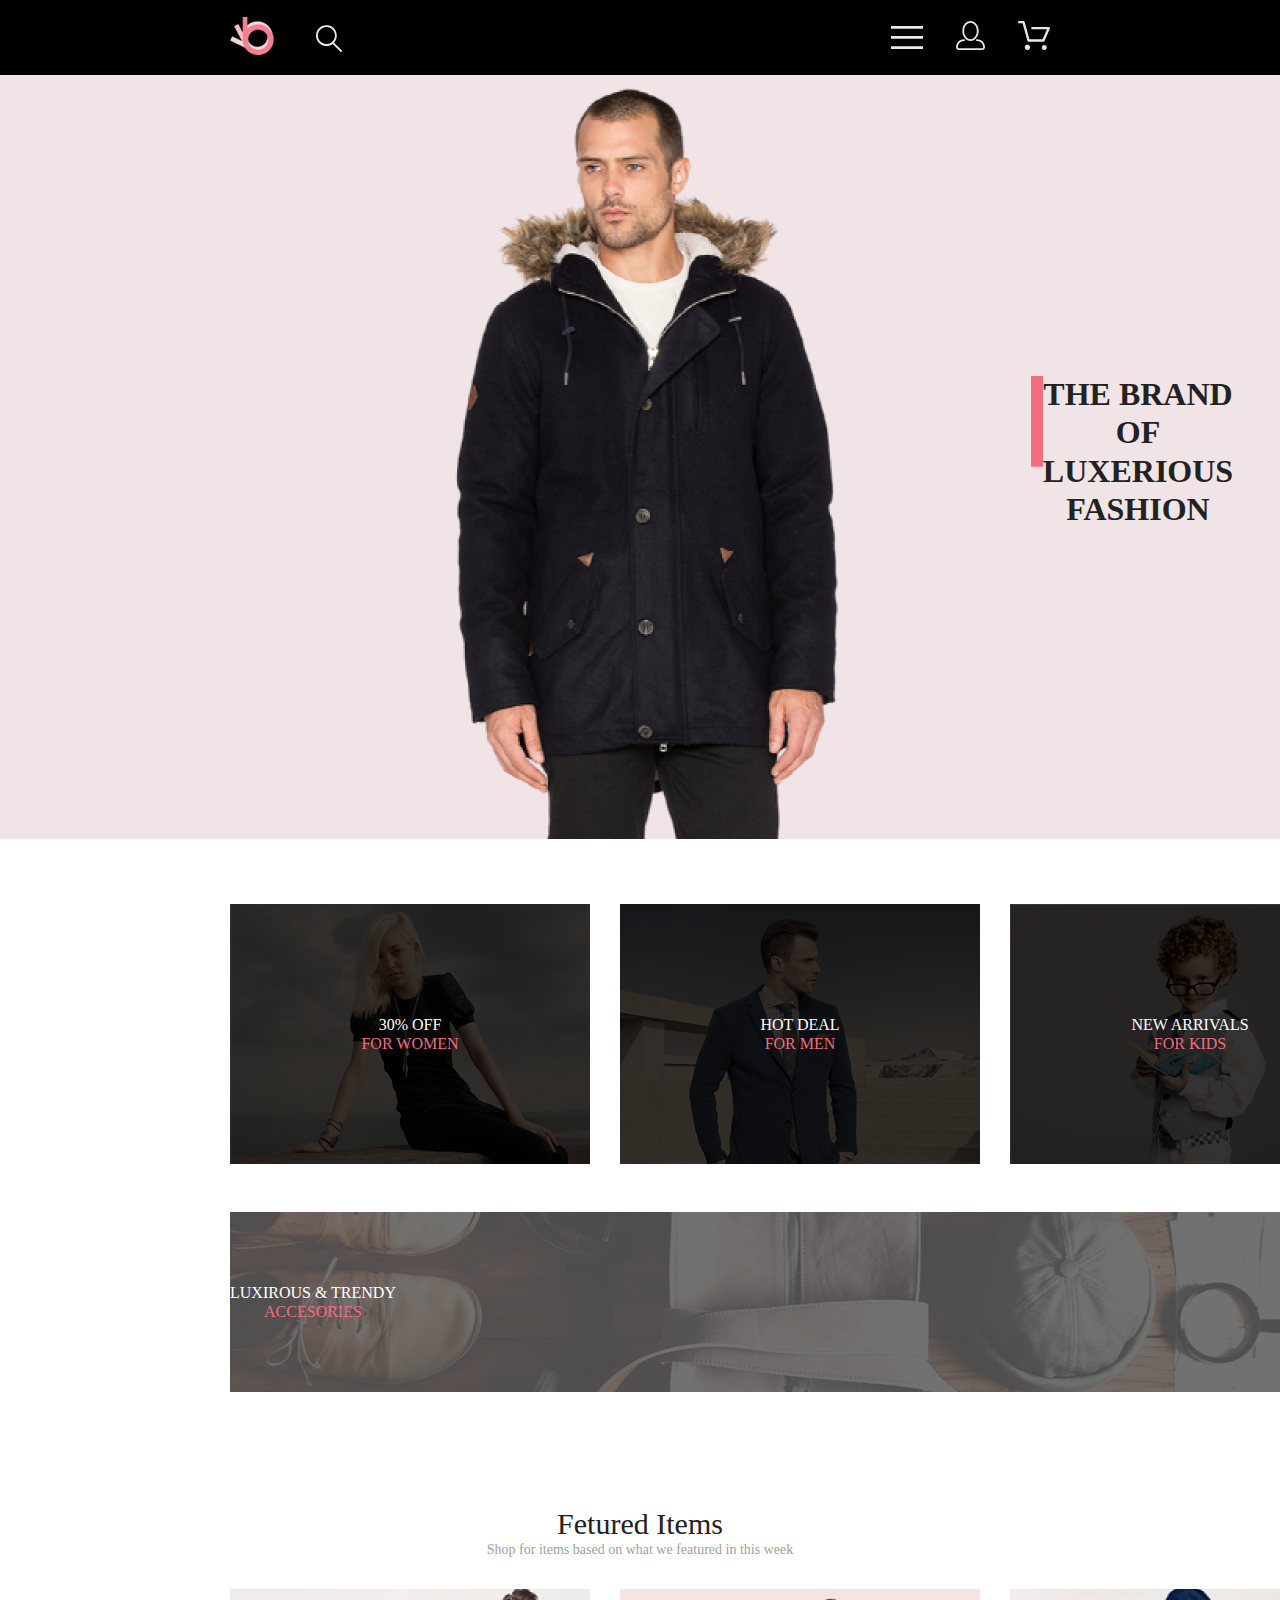
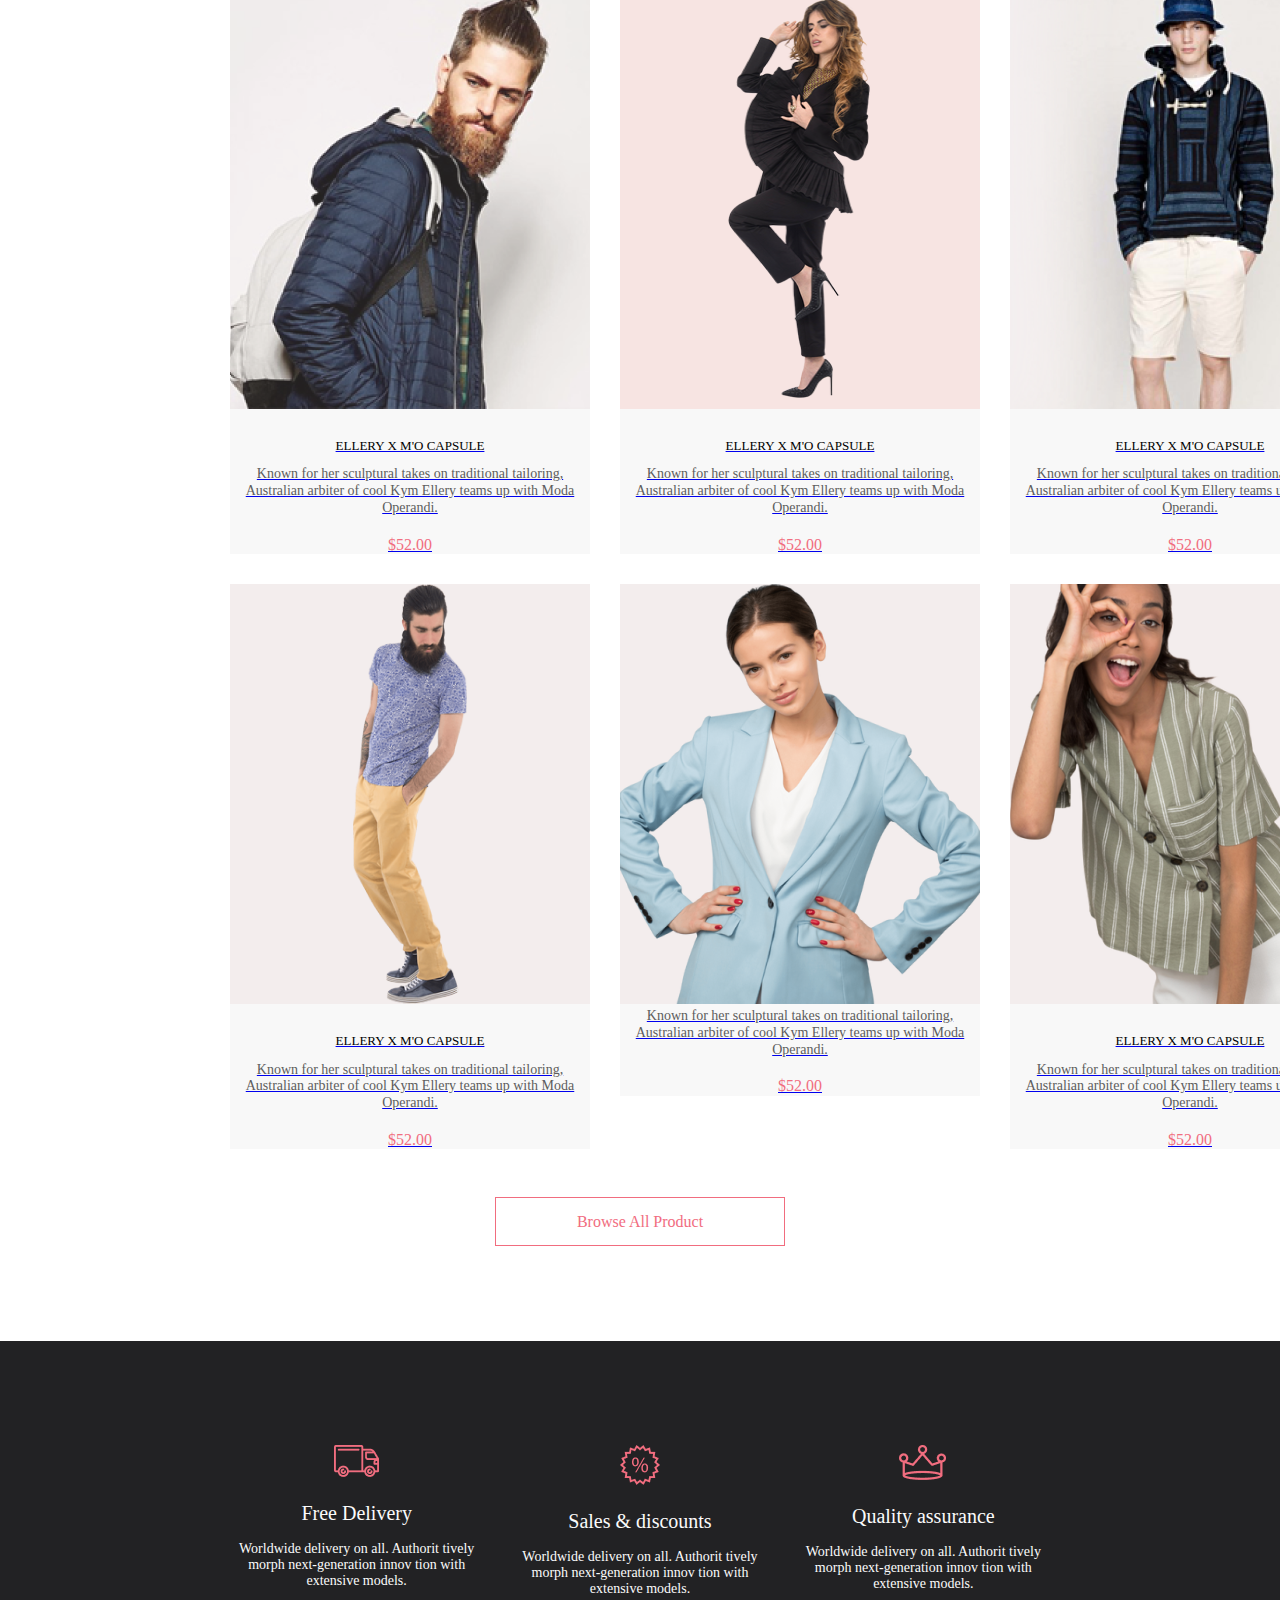
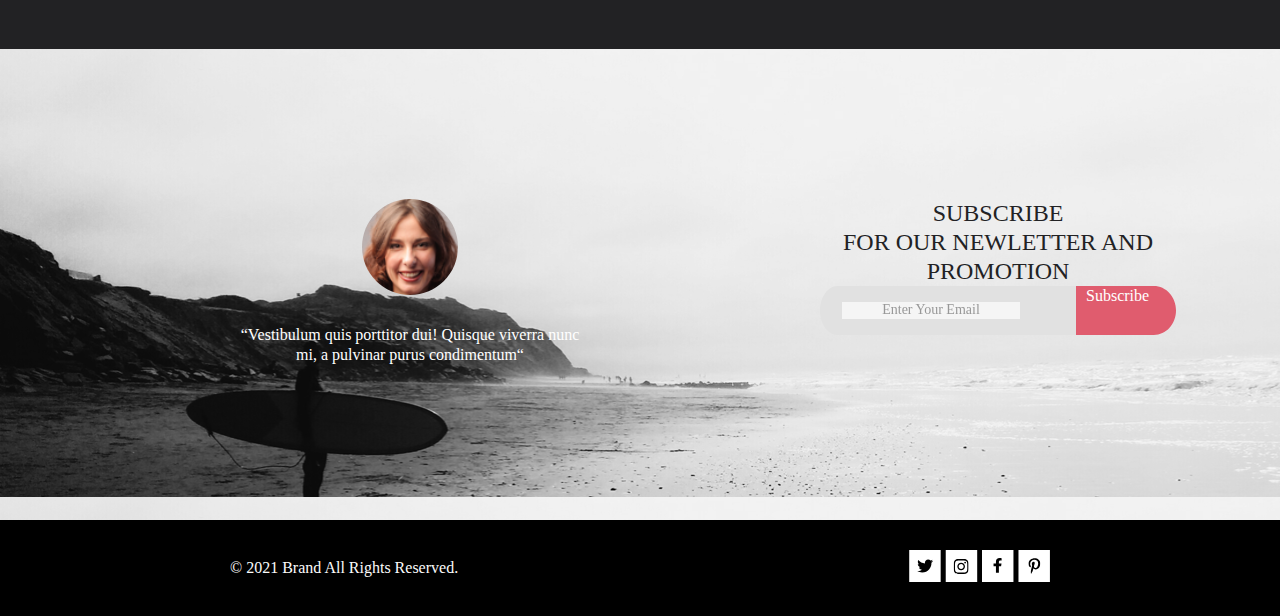
==== commit 9fb1ca3b: "+transform+transition" ====
--- a/dz1 — копия/index.html
+++ b/dz1 — копия/index.html
@@ -15,17 +15,17 @@
         <header class="top_section">
             <div class="menu_section container">
                 <div class="left_menu_section">
-                    <div class="logo"><img src="images/logo.svg" alt="logo"></div>
-                    <div class="poisk"><img src="images/poisk.svg" alt="poisk"></div>
+                    <div class="logo menu_element"><img src="images/logo.svg" alt="logo"></div>
+                    <div class="poisk menu_element"><img src="images/poisk.svg" alt="poisk"></div>
                 </div>
                 <div class="right_menu_section">
-                    <div class="drop_down">
+                    <div class="drop_down menu_element">
                         <img src="images/drop_down_menu.svg" alt="drop_down_menu">
                     </div>
                     <a href="registration.html">
-                        <div class="account"><img src="images/account.svg" alt="account"></div>
-                    </a>
-                    <div class="korzina"><img src="images/korzina.svg" alt="korzina"></div>
+                        <div class="account menu_element"><img src="images/account.svg" alt="account"></div>
+                    </a>
+                    <div class="korzina menu_element"><img src="images/korzina.svg" alt="korzina"></div>
                 </div>
             </div>
             <div class="main_image_section container">
--- a/dz1 — копия/style.css
+++ b/dz1 — копия/style.css
@@ -3,23 +3,165 @@
   padding: 0;
 }
 
-.super_center_container {
-  max-width: 1440px;
-  margin: 0 auto;
-}
-
-.center_container {
-  padding: 0 auto;
-}
-
-.menu_section {
-  background-color: black;
+.text_style, .all_right_section, .card_header, .mail_window, .advantages_heading, .input_place, .password_requriements, .name_input_heading, .select, .loyalty_heading, .loyalty_paragraph, .new_arrivals, .breadcrumb-item, .active_breadcrumb, .collection_heading, .name_of_product, .description_text, .product_price, .subscribe_heading1, .subscribe_heading2, .lorem_text, .subscribe_text, .main_image_text, .for_whom_heading, .first_for_whom_heading, .second_for_whom_heading, .featured_items_header, .featured_items_paragraph, .card_paragraph, .card_price, .button_text, .first_li, .second_li, .loyalty_li {
+  font-family: Lato;
+  font-weight: 300;
+  line-height: 120%;
+  text-align: center;
+}
+
+.dfjcc, .subscribe1, .filter_section, .advantages_text, .for_whom_card, .all_product_button, .product_selection {
+  display: -webkit-box;
+  display: -ms-flexbox;
+  display: flex;
+  -webkit-box-pack: center;
+      -ms-flex-pack: center;
+          justify-content: center;
+}
+
+.dfjcsb, .breadcrumb_section, .contacts_section, .menu_section, .for_whom_section, .accessories, .advantages_section, .subscribe_section, .cards, .big_product {
   display: -webkit-box;
   display: -ms-flexbox;
   display: flex;
   -webkit-box-pack: justify;
       -ms-flex-pack: justify;
           justify-content: space-between;
+}
+
+.dfdc, .loyalty_perks_section, .input_section, .catalog_section, .lorem_block, .subscribe_block {
+  display: -webkit-box;
+  display: -ms-flexbox;
+  display: flex;
+  -webkit-box-orient: vertical;
+  -webkit-box-direction: normal;
+      -ms-flex-direction: column;
+          flex-direction: column;
+}
+
+.elch, .menu_element, .sn, .all_product_button, .card, .for_whom_card, .join_now_button {
+  -webkit-transition: all 2s;
+  transition: all 2s;
+}
+
+.container {
+  max-width: 1440px;
+  margin: 0 auto;
+  padding-left: 230px;
+  padding-right: 230px;
+}
+
+.aaa, .join_now_a {
+  text-decoration: none;
+}
+
+.menu_element:hover, .sn:hover, .aaa:hover, .join_now_button:hover, .all_product_button:hover, .card:hover, .for_whom_card:hover {
+  -webkit-transform: scale(1.2, 1.2);
+          transform: scale(1.2, 1.2);
+}
+
+.join_now_button {
+  padding: 15px;
+  background: #F16D7F;
+  color: white;
+  width: 167px;
+}
+
+.subscribe1 {
+  width: 100%;
+  position: relative;
+}
+
+.breadcrumb_section {
+  padding-top: 65px;
+  padding-bottom: 65px;
+  background: #F8F3F4;
+}
+
+.male-female {
+  display: -webkit-box;
+  display: -ms-flexbox;
+  display: flex;
+  margin-top: 31px;
+  -webkit-box-align: center;
+      -ms-flex-align: center;
+          align-items: center;
+}
+
+.loyalty_perks_section {
+  -webkit-box-align: start;
+      -ms-flex-align: start;
+          align-items: flex-start;
+}
+
+.product_description_section {
+  text-align: center;
+  padding: 65px 250px;
+}
+
+.registration_middle_section {
+  display: -webkit-box;
+  display: -ms-flexbox;
+  display: flex;
+  padding-top: 65px;
+  padding-bottom: 96px;
+}
+
+.input_section, .loyalty_perks_section {
+  -webkit-box-flex: 1;
+      -ms-flex: 1;
+          flex: 1;
+}
+
+.input_section {
+  margin-right: 130px;
+}
+
+.catalog_section {
+  padding-bottom: 96px;
+  -webkit-box-align: center;
+      -ms-flex-align: center;
+          align-items: center;
+  padding-top: 50px;
+}
+
+.pagination_section {
+  margin-top: 48px;
+}
+
+.filter_section {
+  position: relative;
+}
+
+.big_menu:hover {
+  opacity: 1;
+}
+
+.contacts_section {
+  -webkit-box-align: center;
+      -ms-flex-align: center;
+          align-items: center;
+  background: black;
+  padding-top: 30px;
+  padding-bottom: 30px;
+}
+
+.all_right_section {
+  font-size: 16px;
+  color: #FBFBFB;
+}
+
+.margin_block {
+  margin-right: 30px;
+}
+
+.lorem_block {
+  -webkit-box-align: center;
+      -ms-flex-align: center;
+          align-items: center;
+}
+
+.menu_section {
+  background-color: black;
   -webkit-box-align: center;
       -ms-flex-align: center;
           align-items: center;
@@ -30,22 +172,6 @@
   display: -webkit-box;
   display: -ms-flexbox;
   display: flex;
-}
-
-.logo {
-  margin-right: 41px;
-}
-
-.poisk {
-  margin-top: 8px;
-}
-
-.drop_down {
-  margin-top: 5px;
-}
-
-.drop_down, .account {
-  margin-right: 33px;
 }
 
 .main_image_section {
@@ -56,18 +182,23 @@
   height: 100%;
 }
 
-.main_image_text {
-  font-family: Lato;
-  font-style: normal;
-  font-size: 32px;
-  font-weight: 900;
-  color: #222222;
-  display: -webkit-box;
-  display: -ms-flexbox;
-  display: flex;
-  height: 92px;
-  padding-top: 300px;
-  padding-right: 200px;
+.middle_section {
+  background-color: white;
+}
+
+.for_whom_section {
+  padding-top: 65px;
+}
+
+.card_header {
+  font-size: 13px;
+  margin-top: 25px;
+  margin-bottom: 13px;
+  color: #000000;
+}
+
+.featured_items_section {
+  padding-top: 96px;
 }
 
 .big_menu {
@@ -81,271 +212,23 @@
   position: relative;
 }
 
-.krestik {
-  position: absolute;
-  top: 16px;
-  right: 16px;
-}
-
-.first_li {
-  font-family: Lato;
-  font-size: 14px;
-  line-height: 17px;
-  /* identical to box height */
-  color: #F16D7F;
-  list-style-type: none;
-}
-
-.second_li {
-  font-family: Lato;
-  font-style: normal;
-  font-weight: normal;
-  font-size: 14px;
-  line-height: 17px;
-  padding-left: 15px;
-  /* identical to box height */
-  color: #6F6E6E;
-  list-style-type: none;
-}
-
-.middle_section {
-  background-color: white;
-}
-
-.for_whom_section {
-  padding-top: 65px;
-  display: -webkit-box;
-  display: -ms-flexbox;
-  display: flex;
-  -ms-flex-pack: distribute;
-      justify-content: space-around;
-}
-
-.for_women, .for_men {
-  margin-right: 30px;
-}
-
-.for_whom_card {
-  display: -webkit-box;
-  display: -ms-flexbox;
-  display: flex;
-  -webkit-box-pack: center;
-      -ms-flex-pack: center;
-          justify-content: center;
-  -webkit-box-align: center;
-      -ms-flex-align: center;
-          align-items: center;
-  position: relative;
-}
-
-.for_whom_heading {
-  display: -webkit-box;
-  display: -ms-flexbox;
-  display: flex;
-  position: absolute;
-  -webkit-box-orient: vertical;
-  -webkit-box-direction: normal;
-      -ms-flex-direction: column;
-          flex-direction: column;
-  text-align: center;
-  z-index: 1;
-}
-
-.for_whom_image {
-  -webkit-filter: brightness(20%);
-          filter: brightness(20%);
-  z-index: 0;
-}
-
-.first_for_whom_heading {
-  font-family: Lato;
-  font-size: 16px;
-  line-height: 19px;
-  color: white;
-}
-
-.second_for_whom_heading {
-  font-family: Lato;
-  font-size: 16px;
-  line-height: 19px;
-  color: #F16D7F;
-}
-
-.accessories {
-  margin-top: 30px;
-  display: -webkit-box;
-  display: -ms-flexbox;
-  display: flex;
-  -ms-flex-pack: distribute;
-      justify-content: space-around;
-}
-
-.featured_items_section {
-  padding-top: 96px;
-}
-
-.featured_items_header {
-  text-align: center;
-  font-family: Lato;
-  font-size: 30px;
-  line-height: 36px;
-  color: #222222;
-}
-
-.featured_items_paragraph {
-  text-align: center;
-  font-family: Lato;
-  font-size: 14px;
-  line-height: 17px;
-  color: #9F9F9F;
-}
-
-.cards {
-  margin-top: 30px;
-  display: -webkit-box;
-  display: -ms-flexbox;
-  display: flex;
-  -ms-flex-pack: distribute;
-      justify-content: space-around;
-}
-
-.card {
-  -webkit-box-flex: 1;
-      -ms-flex: 1;
-          flex: 1;
-  background: #F8F8F8;
-  width: 360px;
-}
-
-.card_header {
-  font-family: Lato;
-  font-size: 13px;
-  line-height: 16px;
-  margin-top: 25px;
-  margin-bottom: 13px;
-  color: #000000;
-}
-
-.card_paragraph {
-  font-family: Lato;
-  font-weight: 300;
-  font-size: 14px;
-  line-height: 17px;
-  color: #5D5D5D;
-}
-
-.card_price {
-  font-family: Lato;
-  font-size: 16px;
-  line-height: 19px;
-  margin-top: 18px;
-  color: #F16D7F;
-}
-
-.all_product_button {
-  display: -webkit-box;
-  display: -ms-flexbox;
-  display: flex;
-  -webkit-box-pack: center;
-      -ms-flex-pack: center;
-          justify-content: center;
-  -webkit-box-align: center;
-      -ms-flex-align: center;
-          align-items: center;
-  margin: 48px auto 95px;
-  padding: 14px 39px;
-  border: 1px solid #F16D7F;
-  width: 210px;
-  color: #F16D7F;
-}
-
-.button_text {
-  font-family: Lato;
-  font-size: 16px;
-  line-height: 19px;
-  color: #F16D7F;
-  text-decoration: none;
-}
-
-.margin_card {
-  margin-right: 30px;
-}
-
-.aaa {
-  text-decoration: none;
-}
-
-.advantages_section {
-  background-color: #222224;
-  padding-top: 104px;
-  display: -webkit-box;
-  display: -ms-flexbox;
-  display: flex;
-  -webkit-box-pack: justify;
-      -ms-flex-pack: justify;
-          justify-content: space-between;
-  padding-bottom: 104px;
-}
-
 .advantages_block {
   height: 100px;
   width: 360px;
   text-align: center;
 }
 
-.advantages_heading {
-  padding-top: 20px;
-  font-family: Lato;
-  font-size: 20px;
-  line-height: 24px;
-  color: #FBFBFB;
-}
-
-.advantages_text {
-  padding-top: 16px;
-  font-family: Lato;
-  font-weight: 300;
-  font-size: 14px;
-  line-height: 17px;
-  text-align: center;
-  color: #FBFBFB;
-}
-
-.margin_block {
-  margin-right: 30px;
-}
-
-.lorem_block {
-  display: -webkit-box;
-  display: -ms-flexbox;
-  display: flex;
-  -webkit-box-orient: vertical;
-  -webkit-box-direction: normal;
-      -ms-flex-direction: column;
-          flex-direction: column;
-  -webkit-box-align: center;
-      -ms-flex-align: center;
-          align-items: center;
-}
-
-.lorem_photo {
-  width: 96px;
-}
-
-.lorem_text {
-  padding-top: 30px;
-  width: 360px;
-  text-align: center;
-  color: white;
+.accessories {
+  margin-top: 30px;
+}
+
+.advantages_section {
+  background-color: #222224;
+  padding-top: 104px;
+  padding-bottom: 104px;
 }
 
 .subscribe_section {
-  display: -webkit-box;
-  display: -ms-flexbox;
-  display: flex;
-  -webkit-box-pack: justify;
-      -ms-flex-pack: justify;
-          justify-content: space-between;
   padding-bottom: 156px;
   padding-left: 230px;
   padding-top: 150px;
@@ -360,399 +243,334 @@
 .subscribe_block {
   margin-left: 230px;
   margin-right: 230px;
-  display: -webkit-box;
-  display: -ms-flexbox;
-  display: flex;
+}
+
+.mail_window_frame {
+  display: -webkit-box;
+  display: -ms-flexbox;
+  display: flex;
+  -webkit-box-align: center;
+      -ms-flex-align: center;
+          align-items: center;
+  position: relative;
+}
+
+.mail_window {
+  position: absolute;
+  left: 22px;
+  font-size: 14px;
+  color: #222224;
+  opacity: 0.67;
+  border: none;
+}
+
+.subscribe-image {
+  display: -webkit-box;
+  display: -ms-flexbox;
+  display: flex;
+}
+
+.for_whom_image {
+  -webkit-filter: brightness(20%);
+          filter: brightness(20%);
+  z-index: 0;
+}
+
+.lorem_photo {
+  width: 96px;
+}
+
+.arrow {
+  width: 47px;
+  height: 47px;
+}
+
+.sn:hover {
+  -webkit-filter: brightness(20%);
+          filter: brightness(20%);
+}
+
+.logo {
+  margin-right: 41px;
+}
+
+.poisk {
+  margin-top: 8px;
+}
+
+.drop_down {
+  margin-top: 5px;
+}
+
+.drop_down, .account {
+  margin-right: 33px;
+}
+
+.krestik {
+  position: absolute;
+  top: 16px;
+  right: 16px;
+}
+
+.galochka {
+  margin-right: 10px;
+}
+
+.arrow_rigth {
+  height: 25px;
+  margin-left: 15px;
+}
+
+.advantages_heading {
+  padding-top: 20px;
+  font-size: 20px;
+  color: #FBFBFB;
+}
+
+.advantages_text {
+  padding-top: 16px;
+  font-size: 14px;
+  color: #FBFBFB;
+}
+
+.input_place {
+  margin-top: 20px;
+  color: #B1B1B1;
+  font-size: 13px;
+}
+
+.password_requriements {
+  margin-top: 15px;
+  color: #B1B1B1;
+  font-size: 13px;
+}
+
+.name_input_heading {
+  color: #222222;
+  font-size: 16px;
+}
+
+.select {
+  font-size: 14px;
+  color: #6F6E6E;
+}
+
+.loyalty_heading {
+  font-size: 24px;
+}
+
+.loyalty_paragraph {
+  font-size: 24px;
+}
+
+.new_arrivals {
+  font-size: 24px;
+  color: #F16D7F;
+}
+
+.breadcrumb-item {
+  font-size: 14px;
+  color: #636363;
+}
+
+.active_breadcrumb {
+  color: #F16D7F;
+}
+
+.collection_heading {
+  font-size: 14px;
+  color: #F16D7F;
+}
+
+.name_of_product {
+  font-size: 18px;
+  color: #4D4D4D;
+  margin-top: 27px;
+}
+
+.description_text {
+  font-size: 14px;
+  color: #5E5E5E;
+  margin-top: 48px;
+}
+
+.product_price {
+  font-size: 24px;
+  color: #F16D7F;
+  margin-top: 32px;
+}
+
+.subscribe_heading1 {
+  font-size: 24px;
+  color: #222224;
+}
+
+.subscribe_heading2 {
+  font-size: 24px;
+  color: #222224;
+}
+
+.lorem_text {
+  padding-top: 30px;
+  width: 360px;
+  color: white;
+}
+
+.subscribe_text {
+  position: absolute;
+  left: 10px;
+  color: white;
+}
+
+.main_image_text {
+  font-size: 32px;
+  font-weight: 900;
+  color: #222222;
+  display: -webkit-box;
+  display: -ms-flexbox;
+  display: flex;
+  height: 92px;
+  padding-top: 300px;
+  padding-right: 200px;
+}
+
+.for_whom_heading {
+  display: -webkit-box;
+  display: -ms-flexbox;
+  display: flex;
+  position: absolute;
   -webkit-box-orient: vertical;
   -webkit-box-direction: normal;
       -ms-flex-direction: column;
           flex-direction: column;
-}
-
-.mail_window_frame {
-  display: -webkit-box;
-  display: -ms-flexbox;
-  display: flex;
+  text-align: center;
+  z-index: 1;
+}
+
+.first_for_whom_heading {
+  font-size: 16px;
+  color: white;
+}
+
+.second_for_whom_heading {
+  font-size: 16px;
+  color: #F16D7F;
+}
+
+.featured_items_header {
+  font-size: 30px;
+  color: #222222;
+}
+
+.featured_items_paragraph {
+  font-size: 14px;
+  color: #9F9F9F;
+}
+
+.card_paragraph {
+  font-size: 14px;
+  color: #5D5D5D;
+}
+
+.card_price {
+  color: #F16D7F;
+  font-size: 16px;
+  margin-top: 18px;
+}
+
+.button_text {
+  font-size: 16px;
+  color: #F16D7F;
+}
+
+.loyalty_ol {
+  list-style: none;
+}
+
+.first_li {
+  font-size: 14px;
+  color: #F16D7F;
+  list-style: none;
+}
+
+.second_li {
+  font-size: 14px;
+  padding-left: 15px;
+  color: #6F6E6E;
+  list-style: none;
+}
+
+.loyalty_li {
+  font-size: 24px;
+}
+
+.for_women, .for_men {
+  margin-right: 30px;
+}
+
+.for_whom_card {
   -webkit-box-align: center;
       -ms-flex-align: center;
           align-items: center;
   position: relative;
 }
 
-.mail_window {
-  position: absolute;
-  left: 22px;
-  font-family: Lato;
-  font-size: 14px;
-  line-height: 17px;
-  color: #222224;
-  opacity: 0.67;
-  border: none;
-}
-
-.subscribe_text {
-  position: absolute;
-  left: 10px;
-  color: white;
-}
-
-.subscribe1 {
-  width: 100%;
-  position: relative;
-  display: -webkit-box;
-  display: -ms-flexbox;
-  display: flex;
-  -webkit-box-align: center;
-      -ms-flex-align: center;
-          align-items: center;
-}
-
-.subscribe-image {
-  display: -webkit-box;
-  display: -ms-flexbox;
-  display: flex;
-}
-
-.subscribe_heading1 {
-  text-align: center;
-  font-family: Lato;
-  font-weight: bold;
-  font-size: 24px;
-  line-height: 168%;
-  /* or 40px */
-  color: #222224;
-}
-
-.subscribe_heading2 {
-  text-align: center;
-  font-family: Lato;
-  font-size: 24px;
-  line-height: 168%;
-  color: #222224;
-}
-
-.contacts_section {
-  display: -webkit-box;
-  display: -ms-flexbox;
-  display: flex;
-  -webkit-box-align: center;
-      -ms-flex-align: center;
-          align-items: center;
-  -webkit-box-pack: justify;
-      -ms-flex-pack: justify;
-          justify-content: space-between;
-  background: black;
-  padding-top: 30px;
-  padding-bottom: 30px;
-}
-
-.all_right_section {
-  font-family: Lato;
-  font-size: 16px;
-  line-height: 19px;
-  color: #FBFBFB;
-}
-
-.all_product_button:hover {
-  background: #F16D7F;
-}
-
-.all_product_button:hover .button_text {
-  color: white;
-}
-
-.sn:hover {
-  -webkit-filter: brightness(20%);
-          filter: brightness(20%);
-}
-
-.big_menu:hover {
-  opacity: 1;
-}
-
-.breadcrumb_section {
-  display: -webkit-box;
-  display: -ms-flexbox;
-  display: flex;
-  -webkit-box-pack: justify;
-      -ms-flex-pack: justify;
-          justify-content: space-between;
-  padding-top: 60px;
-  padding-bottom: 60px;
-  background: #F8F3F4;
-}
-
-.new_arrivals {
-  font-family: Lato;
-  font-size: 24px;
-  line-height: 29px;
-  color: #F16D7F;
-}
-
-.breadcrumb-item {
-  font-family: Lato;
-  font-weight: 300;
-  font-size: 14px;
-  line-height: 17px;
-  color: #636363;
-}
-
-.active_breadcrumb {
-  color: #F16D7F;
-}
-
-.big_product {
-  display: -webkit-box;
-  display: -ms-flexbox;
-  display: flex;
-  -webkit-box-pack: justify;
-      -ms-flex-pack: justify;
-          justify-content: space-between;
-  -webkit-box-align: center;
-      -ms-flex-align: center;
-          align-items: center;
-  background: #F7F7F7;
-}
-
-.arrow {
-  width: 47px;
-  height: 47px;
-}
-
-.product_description_section {
-  text-align: center;
-  padding-top: 65px;
-  padding-bottom: 65px;
-  padding: 65px 250px;
-}
-
-.collection_heading {
-  font-family: Lato;
-  font-weight: 300;
-  font-size: 14px;
-  line-height: 17px;
-  color: #F16D7F;
-}
-
-.name_of_product {
-  font-family: Lato;
-  font-weight: 300;
-  font-size: 18px;
-  line-height: 22px;
-  color: #4D4D4D;
-  margin-top: 27px;
-}
-
-.description_text {
-  font-family: Lato;
-  font-weight: 300;
-  font-size: 14px;
-  line-height: 17px;
-  color: #5E5E5E;
-  margin-top: 48px;
-}
-
-.product_price {
-  font-family: Lato;
-  font-weight: 300;
-  font-size: 24px;
-  line-height: 29px;
-  color: #F16D7F;
-  margin-top: 32px;
-}
-
-.product_selection {
-  display: -webkit-box;
-  display: -ms-flexbox;
-  display: flex;
-  -webkit-box-pack: center;
-      -ms-flex-pack: center;
-          justify-content: center;
-}
-
-.selector {
-  display: -webkit-box;
-  display: -ms-flexbox;
-  display: flex;
-  padding: 11px;
-}
-
-.select {
-  font-family: Lato;
-  font-size: 14px;
-  line-height: 17px;
-  border: none;
-  color: #6F6E6E;
-}
-
-.catalog_section {
-  padding-bottom: 96px;
-  display: -webkit-box;
-  display: -ms-flexbox;
-  display: flex;
-  -webkit-box-orient: vertical;
-  -webkit-box-direction: normal;
-      -ms-flex-direction: column;
-          flex-direction: column;
-  -webkit-box-align: center;
-      -ms-flex-align: center;
-          align-items: center;
-  padding-top: 50px;
-}
-
-.pagination_section {
-  margin-top: 48px;
-}
-
-.filter_section {
-  display: -webkit-box;
-  display: -ms-flexbox;
-  display: flex;
-  -ms-flex-pack: distribute;
-      justify-content: space-around;
-  position: relative;
-}
-
-.filter_section_element {
-  padding: 14px;
-}
-
-.registration_middle_section {
-  display: -webkit-box;
-  display: -ms-flexbox;
-  display: flex;
-  padding-top: 64px;
-  padding-bottom: 96px;
-}
-
-.input_section, .loyalty_perks_section {
+.cards {
+  margin-top: 30px;
+}
+
+.margin_card {
+  margin-right: 30px;
+}
+
+.card {
   -webkit-box-flex: 1;
       -ms-flex: 1;
           flex: 1;
-  display: -webkit-box;
-  display: -ms-flexbox;
-  display: flex;
-  -webkit-box-orient: vertical;
-  -webkit-box-direction: normal;
-      -ms-flex-direction: column;
-          flex-direction: column;
-}
-
-.name_input_heading {
-  font-family: Lato;
-  font-weight: 300;
-  font-size: 16px;
-  line-height: 19px;
-  color: #222222;
-}
-
-.name_input, .login_details {
-  display: -webkit-box;
-  display: -ms-flexbox;
-  display: flex;
-  -webkit-box-orient: vertical;
-  -webkit-box-direction: normal;
-      -ms-flex-direction: column;
-          flex-direction: column;
-}
-
-.male-female {
-  display: -webkit-box;
-  display: -ms-flexbox;
-  display: flex;
-  margin-top: 31px;
-  -webkit-box-align: center;
-      -ms-flex-align: center;
-          align-items: center;
+  background: #F8F8F8;
+  width: 360px;
+}
+
+.all_product_button:hover {
+  background: #F16D7F;
+}
+
+.all_product_button {
+  -webkit-box-align: center;
+      -ms-flex-align: center;
+          align-items: center;
+  margin: 48px auto 95px;
+  padding: 14px 39px;
+  border: 1px solid #F16D7F;
+  width: 210px;
+  color: #F16D7F;
+}
+
+.big_product {
+  -webkit-box-align: center;
+      -ms-flex-align: center;
+          align-items: center;
+  background: #F7F7F7;
+}
+
+.selector {
+  display: -webkit-box;
+  display: -ms-flexbox;
+  display: flex;
+  padding: 11px;
+}
+
+.filter_section_element {
+  padding: 14px;
 }
 
 .male, .female {
   display: -webkit-box;
   display: -ms-flexbox;
   display: flex;
-}
-
-.input_section {
-  margin-right: 130px;
-}
-
-.input_place {
-  margin-top: 20px;
-  font-family: Lato;
-  font-weight: 300;
-  font-size: 13px;
-  line-height: 16px;
-  color: #B1B1B1;
-}
-
-.password_requriements {
-  margin-top: 15px;
-  font-family: Lato;
-  font-weight: 300;
-  font-size: 13px;
-  line-height: 16px;
-  color: #B1B1B1;
 }
 
 .login_mod {
   margin-top: 30px;
 }
-
-.loyalty_heading {
-  font-family: Lato;
-  font-weight: 300;
-  font-size: 24px;
-  line-height: 29px;
-}
-
-.loyalty_paragraph {
-  font-family: Lato;
-  font-weight: 300;
-  font-size: 24px;
-  line-height: 29px;
-}
-
-.loyalty_ol {
-  list-style: none;
-}
-
-.loyalty_li {
-  font-family: Lato;
-  font-weight: 300;
-  font-size: 24px;
-  line-height: 29px;
-}
-
-.galochka {
-  margin-right: 10px;
-}
-
-.join_now_button {
-  padding: 15px;
-  background: #F16D7F;
-  color: white;
-  width: 167px;
-}
-
-.join_now_a {
-  text-decoration: none;
-}
-
-.arrow_rigth {
-  height: 25px;
-  margin-left: 15px;
-}
-
-.loyalty_perks_section {
-  display: -webkit-box;
-  display: -ms-flexbox;
-  display: flex;
-  -webkit-box-orient: vertical;
-  -webkit-box-direction: normal;
-      -ms-flex-direction: column;
-          flex-direction: column;
-  -webkit-box-align: start;
-      -ms-flex-align: start;
-          align-items: flex-start;
-}
 /*# sourceMappingURL=style.css.map */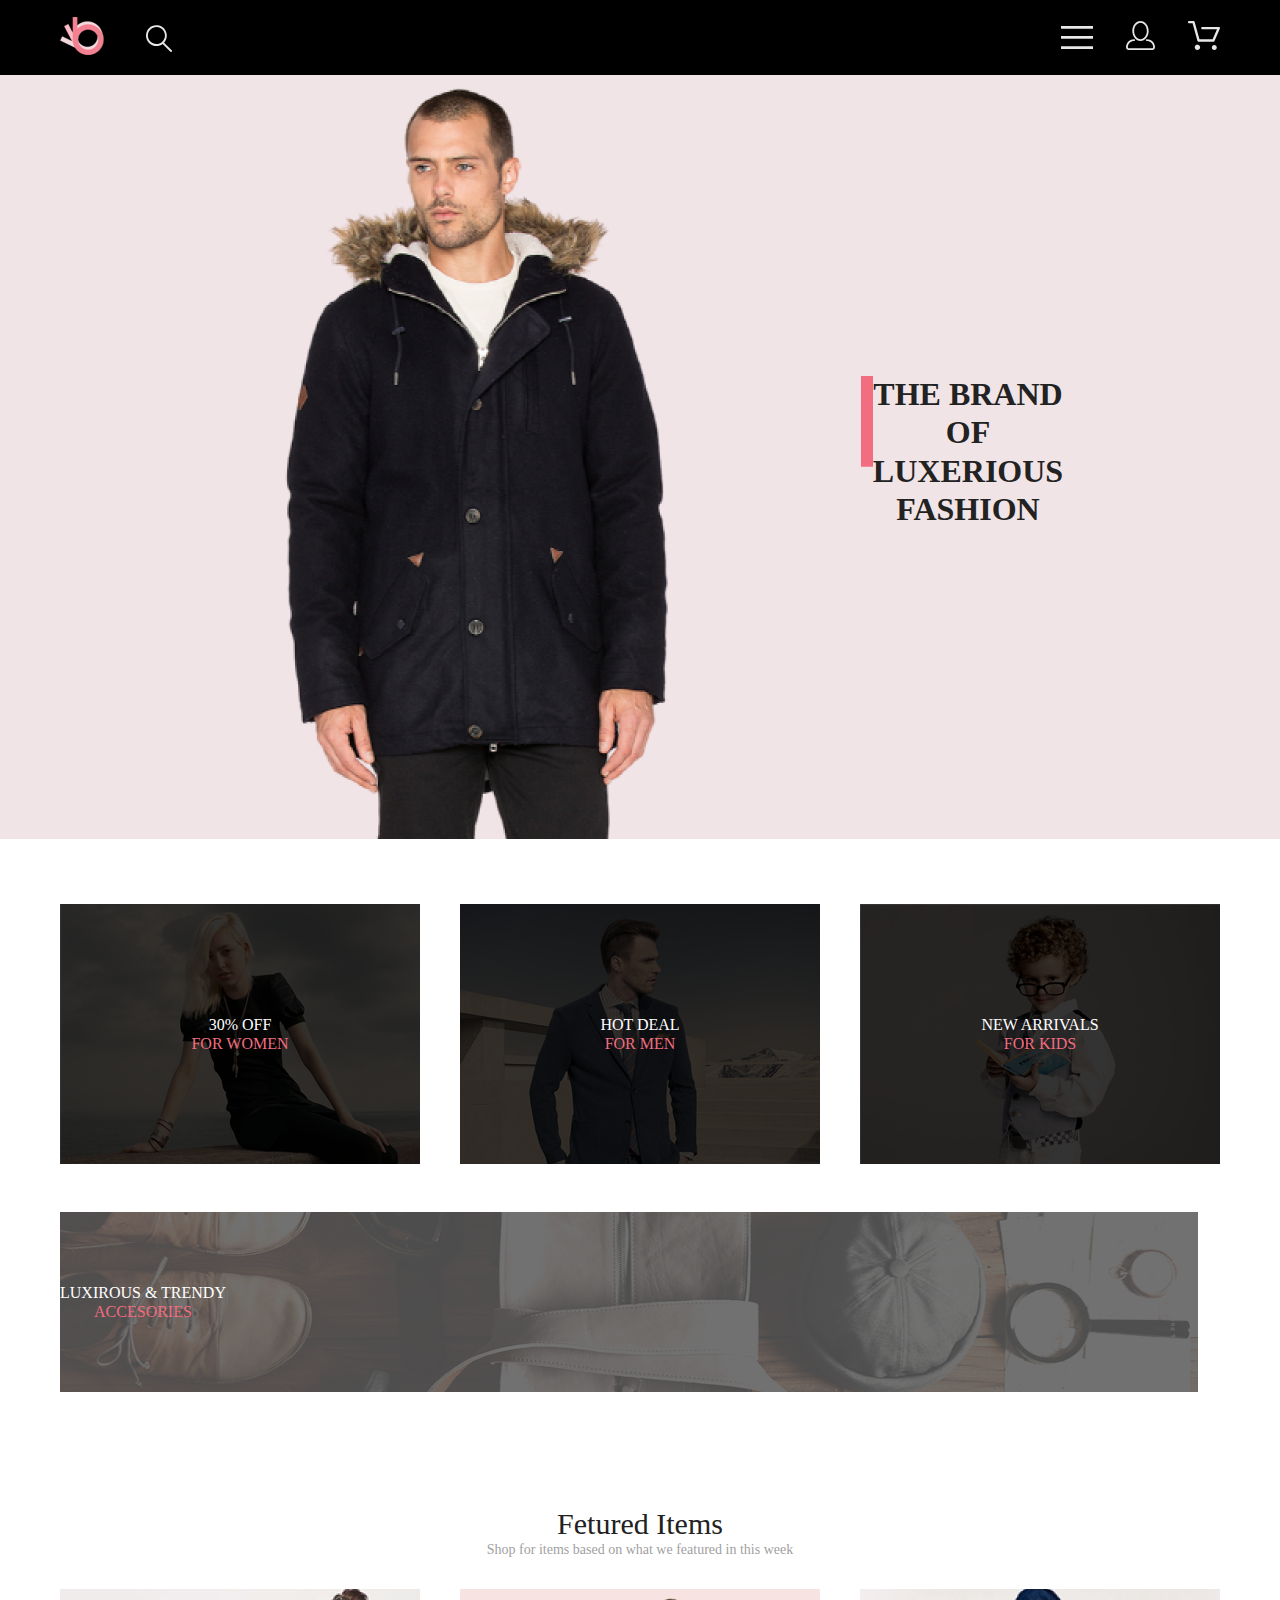
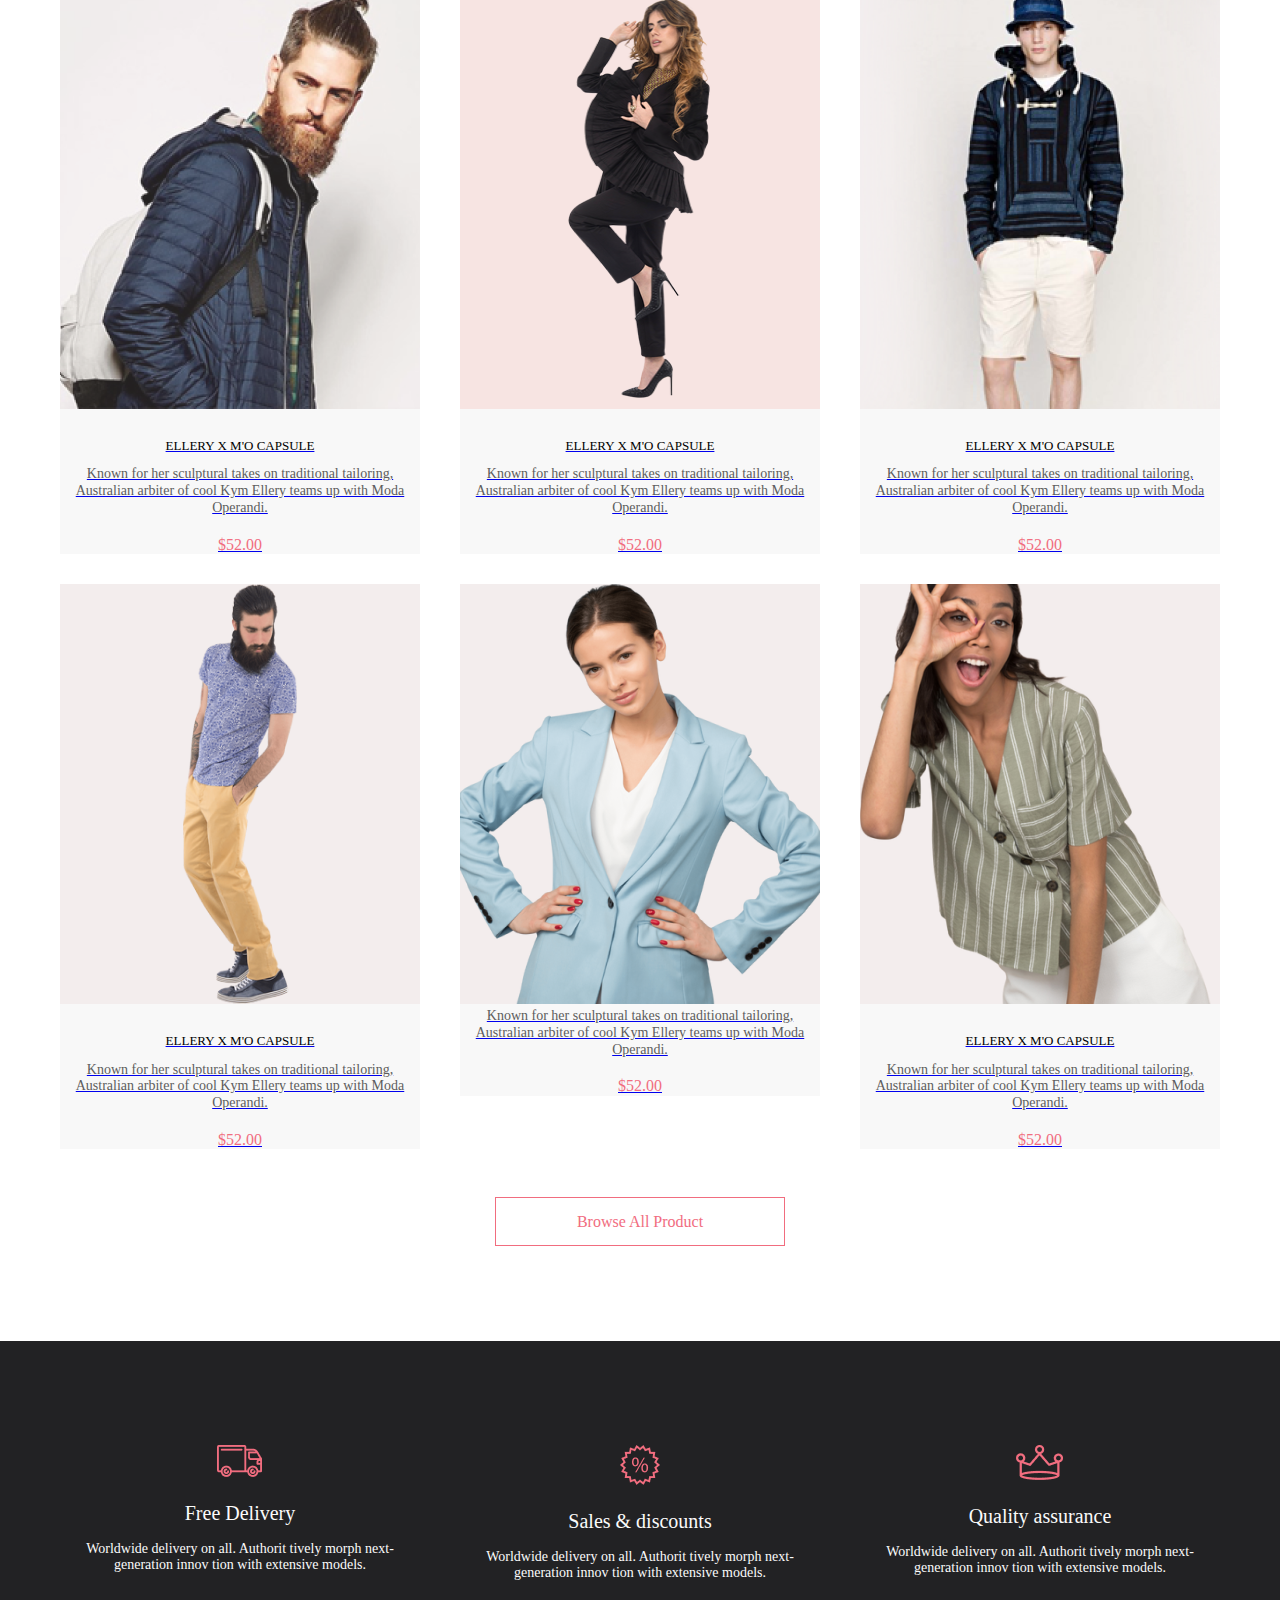
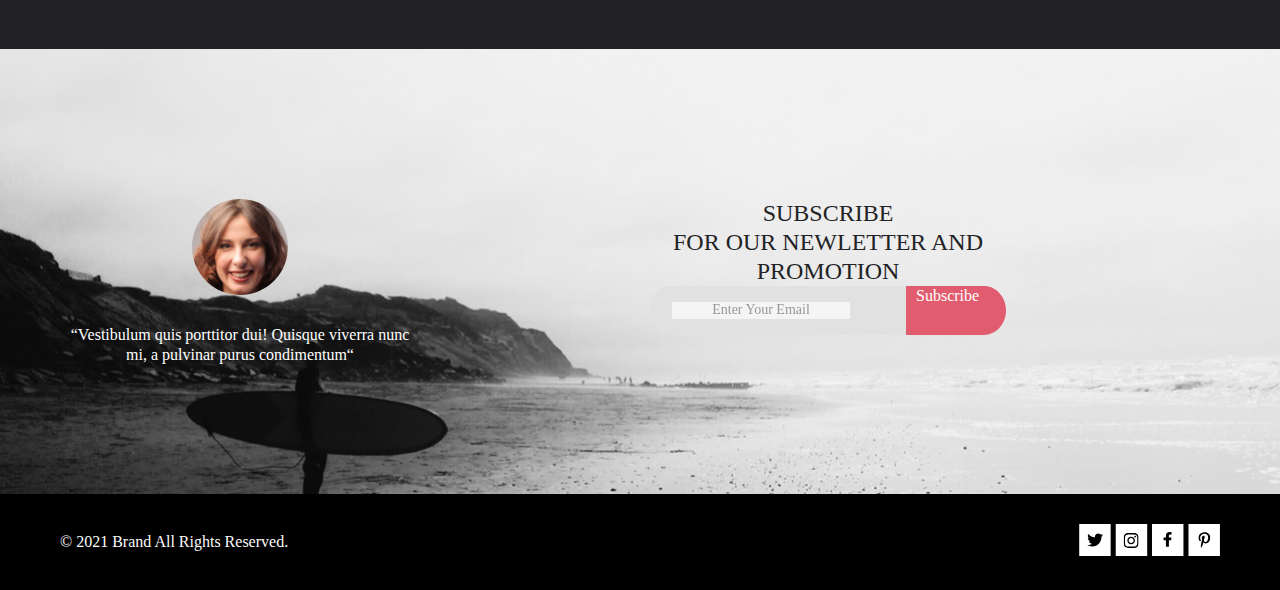
==== commit f0557bfa: "+items" ====
--- a/dz1 — копия/index.html
+++ b/dz1 — копия/index.html
@@ -11,8 +11,9 @@
 </head>
 
 <body>
-    <div class="super_center_container">
-        <header class="top_section">
+
+    <header class="top_section">
+        <div class="menu_item">
             <div class="menu_section container">
                 <div class="left_menu_section">
                     <div class="logo menu_element"><img src="images/logo.svg" alt="logo"></div>
@@ -25,9 +26,13 @@
                     <a href="registration.html">
                         <div class="account menu_element"><img src="images/account.svg" alt="account"></div>
                     </a>
-                    <div class="korzina menu_element"><img src="images/korzina.svg" alt="korzina"></div>
-                </div>
-            </div>
+                    <a href="cart.html">
+                        <div class="korzina menu_element"><img src="images/korzina.svg" alt="korzina"></div>
+                    </a>
+                </div>
+            </div>
+        </div>
+        <div class="main_image_item">
             <div class="main_image_section container">
                 <img src="images/main_image.png" alt="main_image">
                 <div class="main_image_text">
@@ -61,120 +66,122 @@
                     <div class="krestik"><img src="images/krestik.svg" alt=""></div>
                 </div>
             </div>
-        </header>
-        <div class="middle_section">
-            <div class="for_whom_section container">
-                <a href="">
-                    <div class="for_women for_whom_card">
-                        <img src="images/for_women.png" alt="for_women" class="for_whom_image">
-                        <div class="for_whom_heading">
-                            <div class="first_for_whom_heading">30% OFF</div>
-                            <div class="second_for_whom_heading">FOR WOMEN</div>
-                        </div>
-                    </div>
-                </a>
-                <a href="">
-                    <div class="for_men for_whom_card">
-                        <img src="images/for_men.png" alt="for_men" class="for_whom_image">
-                        <div class="for_whom_heading">
-                            <div class="first_for_whom_heading">HOT DEAL</div>
-                            <div class="second_for_whom_heading">FOR MEN</div>
-                        </div>
-                    </div>
-                </a>
-                <a href="">
-                    <div class="for_kids for_whom_card">
-                        <img src="images/for_kids.png" alt="for_kids" class="for_whom_image">
-                        <div class="for_whom_heading">
-                            <div class="first_for_whom_heading">NEW ARRIVALS</div>
-                            <div class="second_for_whom_heading">FOR KIDS</div>
-                        </div>
-                    </div>
-                </a>
-            </div>
-            <a href="" class="container">
-                <div class="accessories container for_whom_card">
-                    <img src="images/accessories.png" alt="accessories" class="for_whom_image">
+        </div>
+    </header>
+    <div class="middle_section">
+        <div class="for_whom_section container">
+            <a href="">
+                <div class="for_women for_whom_card">
+                    <img src="images/for_women.png" alt="for_women" class="for_whom_image">
                     <div class="for_whom_heading">
-                        <div class="first_for_whom_heading">LUXIROUS & TRENDY</div>
-                        <div class="second_for_whom_heading">ACCESORIES</div>
-                    </div>
-                </div>
-            </a>
-            <div class="featured_items_section container">
-                <h1 class="featured_items_header">Fetured Items</h1>
-                <p class="featured_items_paragraph">Shop for items based on what we featured in this week</p>
-                <div class="cards">
-                    <a href="product.html">
-                        <div class="card margin_card">
-                            <div class="card_image"><img src="images/card_image_1.png" alt=""></div>
-                            <div class="card_header">ELLERY X M'O CAPSULE</div>
-                            <div class="card_paragraph">Known for her sculptural takes on traditional tailoring,
-                                Australian
-                                arbiter of cool Kym Ellery teams up with Moda Operandi.</div>
-                            <div class="card_price">$52.00</div>
-                        </div>
-                    </a>
-                    <a href="product.html">
-                        <div class="card margin_card">
-                            <div class="card_image"><img src="images/card_image_2.png" alt=""></div>
-                            <div class="card_header">ELLERY X M'O CAPSULE</div>
-                            <div class="card_paragraph">Known for her sculptural takes on traditional tailoring,
-                                Australian
-                                arbiter of cool Kym Ellery teams up with Moda Operandi.</div>
-                            <div class="card_price">$52.00</div>
-                        </div>
-                    </a>
-                    <a href="product.html">
-                        <div class="card">
-                            <div class="card_image"><img src="images/card_image_3.png" alt=""></div>
-                            <div class="card_header">ELLERY X M'O CAPSULE</div>
-                            <div class="card_paragraph">Known for her sculptural takes on traditional tailoring,
-                                Australian
-                                arbiter of cool Kym Ellery teams up with Moda Operandi.</div>
-                            <div class="card_price">$52.00</div>
-                        </div>
-                    </a>
-                </div>
-                <div class="cards">
-                    <a href="product.html">
-                        <div class="card margin_card">
-                            <div class="card_image"><img src="images/card_image_4.png" alt=""></div>
-                            <div class="card_header">ELLERY X M'O CAPSULE</div>
-                            <div class="card_paragraph">Known for her sculptural takes on traditional tailoring,
-                                Australian
-                                arbiter of cool Kym Ellery teams up with Moda Operandi.</div>
-                            <div class="card_price">$52.00</div>
-                        </div>
-                    </a>
-                    <a href="product.html">
-                        <div class="card margin_card">
-                            <div class="card_image"><img src="images/card_image_5.png" alt=""></div>
-                            <div class="card_paragraph">Known for her sculptural takes on traditional tailoring,
-                                Australian
-                                arbiter of cool Kym Ellery teams up with Moda Operandi.</div>
-                            <div class="card_price">$52.00</div>
-                        </div>
-                    </a>
-                    <a href="product.html">
-                        <div class="card">
-                            <div class="card_image"><img src="images/card_image_6.png" alt=""></div>
-                            <div class="card_header">ELLERY X M'O CAPSULE</div>
-                            <div class="card_paragraph">Known for her sculptural takes on traditional tailoring,
-                                Australian
-                                arbiter of cool Kym Ellery teams up with Moda Operandi.</div>
-                            <div class="card_price">$52.00</div>
-                        </div>
-                    </a>
-                </div>
-                <a href="catalog.html" class="aaa">
-                    <div class="all_product_button">
-                        <div class="button_text">Browse All Product</div>
-                    </div>
-                </a>
-            </div>
-        </div>
-        <footer class="down_section">
+                        <div class="first_for_whom_heading">30% OFF</div>
+                        <div class="second_for_whom_heading">FOR WOMEN</div>
+                    </div>
+                </div>
+            </a>
+            <a href="">
+                <div class="for_men for_whom_card">
+                    <img src="images/for_men.png" alt="for_men" class="for_whom_image">
+                    <div class="for_whom_heading">
+                        <div class="first_for_whom_heading">HOT DEAL</div>
+                        <div class="second_for_whom_heading">FOR MEN</div>
+                    </div>
+                </div>
+            </a>
+            <a href="">
+                <div class="for_kids for_whom_card">
+                    <img src="images/for_kids.png" alt="for_kids" class="for_whom_image">
+                    <div class="for_whom_heading">
+                        <div class="first_for_whom_heading">NEW ARRIVALS</div>
+                        <div class="second_for_whom_heading">FOR KIDS</div>
+                    </div>
+                </div>
+            </a>
+        </div>
+        <a href="" class="container">
+            <div class="accessories container for_whom_card">
+                <img src="images/accessories.png" alt="accessories" class="for_whom_image">
+                <div class="for_whom_heading">
+                    <div class="first_for_whom_heading">LUXIROUS & TRENDY</div>
+                    <div class="second_for_whom_heading">ACCESORIES</div>
+                </div>
+            </div>
+        </a>
+        <div class="featured_items_section container">
+            <h1 class="featured_items_header">Fetured Items</h1>
+            <p class="featured_items_paragraph">Shop for items based on what we featured in this week</p>
+            <div class="cards">
+                <a href="product.html">
+                    <div class="card margin_card">
+                        <div class="card_image"><img src="images/card_image_1.png" alt=""></div>
+                        <div class="card_header">ELLERY X M'O CAPSULE</div>
+                        <div class="card_paragraph">Known for her sculptural takes on traditional tailoring,
+                            Australian
+                            arbiter of cool Kym Ellery teams up with Moda Operandi.</div>
+                        <div class="card_price">$52.00</div>
+                    </div>
+                </a>
+                <a href="product.html">
+                    <div class="card margin_card">
+                        <div class="card_image"><img src="images/card_image_2.png" alt=""></div>
+                        <div class="card_header">ELLERY X M'O CAPSULE</div>
+                        <div class="card_paragraph">Known for her sculptural takes on traditional tailoring,
+                            Australian
+                            arbiter of cool Kym Ellery teams up with Moda Operandi.</div>
+                        <div class="card_price">$52.00</div>
+                    </div>
+                </a>
+                <a href="product.html">
+                    <div class="card">
+                        <div class="card_image"><img src="images/card_image_3.png" alt=""></div>
+                        <div class="card_header">ELLERY X M'O CAPSULE</div>
+                        <div class="card_paragraph">Known for her sculptural takes on traditional tailoring,
+                            Australian
+                            arbiter of cool Kym Ellery teams up with Moda Operandi.</div>
+                        <div class="card_price">$52.00</div>
+                    </div>
+                </a>
+            </div>
+            <div class="cards">
+                <a href="product.html">
+                    <div class="card margin_card">
+                        <div class="card_image"><img src="images/card_image_4.png" alt=""></div>
+                        <div class="card_header">ELLERY X M'O CAPSULE</div>
+                        <div class="card_paragraph">Known for her sculptural takes on traditional tailoring,
+                            Australian
+                            arbiter of cool Kym Ellery teams up with Moda Operandi.</div>
+                        <div class="card_price">$52.00</div>
+                    </div>
+                </a>
+                <a href="product.html">
+                    <div class="card margin_card">
+                        <div class="card_image"><img src="images/card_image_5.png" alt=""></div>
+                        <div class="card_paragraph">Known for her sculptural takes on traditional tailoring,
+                            Australian
+                            arbiter of cool Kym Ellery teams up with Moda Operandi.</div>
+                        <div class="card_price">$52.00</div>
+                    </div>
+                </a>
+                <a href="product.html">
+                    <div class="card">
+                        <div class="card_image"><img src="images/card_image_6.png" alt=""></div>
+                        <div class="card_header">ELLERY X M'O CAPSULE</div>
+                        <div class="card_paragraph">Known for her sculptural takes on traditional tailoring,
+                            Australian
+                            arbiter of cool Kym Ellery teams up with Moda Operandi.</div>
+                        <div class="card_price">$52.00</div>
+                    </div>
+                </a>
+            </div>
+            <a href="catalog.html" class="aaa">
+                <div class="all_product_button">
+                    <div class="button_text">Browse All Product</div>
+                </div>
+            </a>
+        </div>
+    </div>
+    <footer class="down_section">
+        <div class="advantages_item">
             <div class="advantages_section container">
                 <div class="advantages_block margin_block">
                     <img src="images/truck.png" alt="">
@@ -195,6 +202,8 @@
                         tion with extensive models.</p>
                 </div>
             </div>
+        </div>
+        <div class="subscribe_item">
             <div class="subscribe_section container">
                 <div class="lorem_block">
                     <img src="images/lorem_photo.svg" alt="" class="lorem_photo">
@@ -217,6 +226,8 @@
                     </div>
                 </div>
             </div>
+        </div>
+        <div class="contact_item">
             <div class="contacts_section container">
                 <div class="all_right_section">© 2021 Brand All Rights Reserved.</div>
                 <div class="social_network">
@@ -226,8 +237,8 @@
                     <img src="images/sn4.svg" alt="" class="sn">
                 </div>
             </div>
-        </footer>
-    </div>
+        </div>
+    </footer>
 
 </body>
 
--- a/dz1 — копия/style.css
+++ b/dz1 — копия/style.css
@@ -19,7 +19,7 @@
           justify-content: center;
 }
 
-.dfjcsb, .breadcrumb_section, .contacts_section, .menu_section, .for_whom_section, .accessories, .advantages_section, .subscribe_section, .cards, .big_product {
+.dfjcsb, .breadcrumb_section, .contacts_section, .menu_section, .for_whom_section, .accessories, .advantages_section, .subscribe_section, .cards, .big_product, .cart_middle, .button_b {
   display: -webkit-box;
   display: -ms-flexbox;
   display: flex;
@@ -39,15 +39,23 @@
 }
 
 .elch, .menu_element, .sn, .all_product_button, .card, .for_whom_card, .join_now_button {
-  -webkit-transition: all 2s;
-  transition: all 2s;
+  -webkit-transition: all 0.5s;
+  transition: all 0.5s;
 }
 
 .container {
-  max-width: 1440px;
+  max-width: 1160px;
+  width: 100%;
   margin: 0 auto;
-  padding-left: 230px;
-  padding-right: 230px;
+  padding: 0 10px;
+}
+
+.menu_item {
+  background: black;
+}
+
+.main_image_item {
+  background: #F1E4E6;
 }
 
 .aaa, .join_now_a {
@@ -55,8 +63,8 @@
 }
 
 .menu_element:hover, .sn:hover, .aaa:hover, .join_now_button:hover, .all_product_button:hover, .card:hover, .for_whom_card:hover {
-  -webkit-transform: scale(1.2, 1.2);
-          transform: scale(1.2, 1.2);
+  -webkit-transform: scale(1.1, 1.1);
+          transform: scale(1.1, 1.1);
 }
 
 .join_now_button {
@@ -74,6 +82,9 @@
 .breadcrumb_section {
   padding-top: 65px;
   padding-bottom: 65px;
+}
+
+.breadcrumb_item {
   background: #F8F3F4;
 }
 
@@ -140,9 +151,12 @@
   -webkit-box-align: center;
       -ms-flex-align: center;
           align-items: center;
-  background: black;
   padding-top: 30px;
   padding-bottom: 30px;
+}
+
+.contact_item {
+  background: black;
 }
 
 .all_right_section {
@@ -223,21 +237,21 @@
 }
 
 .advantages_section {
-  background-color: #222224;
   padding-top: 104px;
   padding-bottom: 104px;
 }
 
+.advantages_item {
+  background-color: #222224;
+}
+
 .subscribe_section {
-  padding-bottom: 156px;
-  padding-left: 230px;
   padding-top: 150px;
-  -webkit-box-align: top;
-      -ms-flex-align: top;
-          align-items: top;
-  background: rgba(244, 244, 244, 0.7);
+}
+
+.subscribe_item {
   background: url(images/subscribe_background.svg);
-  height: 100%;
+  padding-bottom: 130px;
 }
 
 .subscribe_block {
@@ -573,4 +587,21 @@
 .login_mod {
   margin-top: 30px;
 }
+
+.clear_cart_button, .continue_shopping_button {
+  border: 1px solid black;
+}
+
+.shopping_adress {
+  display: -webkit-box;
+  display: -ms-flexbox;
+  display: flex;
+  -webkit-box-pack: center;
+      -ms-flex-pack: center;
+          justify-content: center;
+  -webkit-box-orient: vertical;
+  -webkit-box-direction: normal;
+      -ms-flex-direction: column;
+          flex-direction: column;
+}
 /*# sourceMappingURL=style.css.map */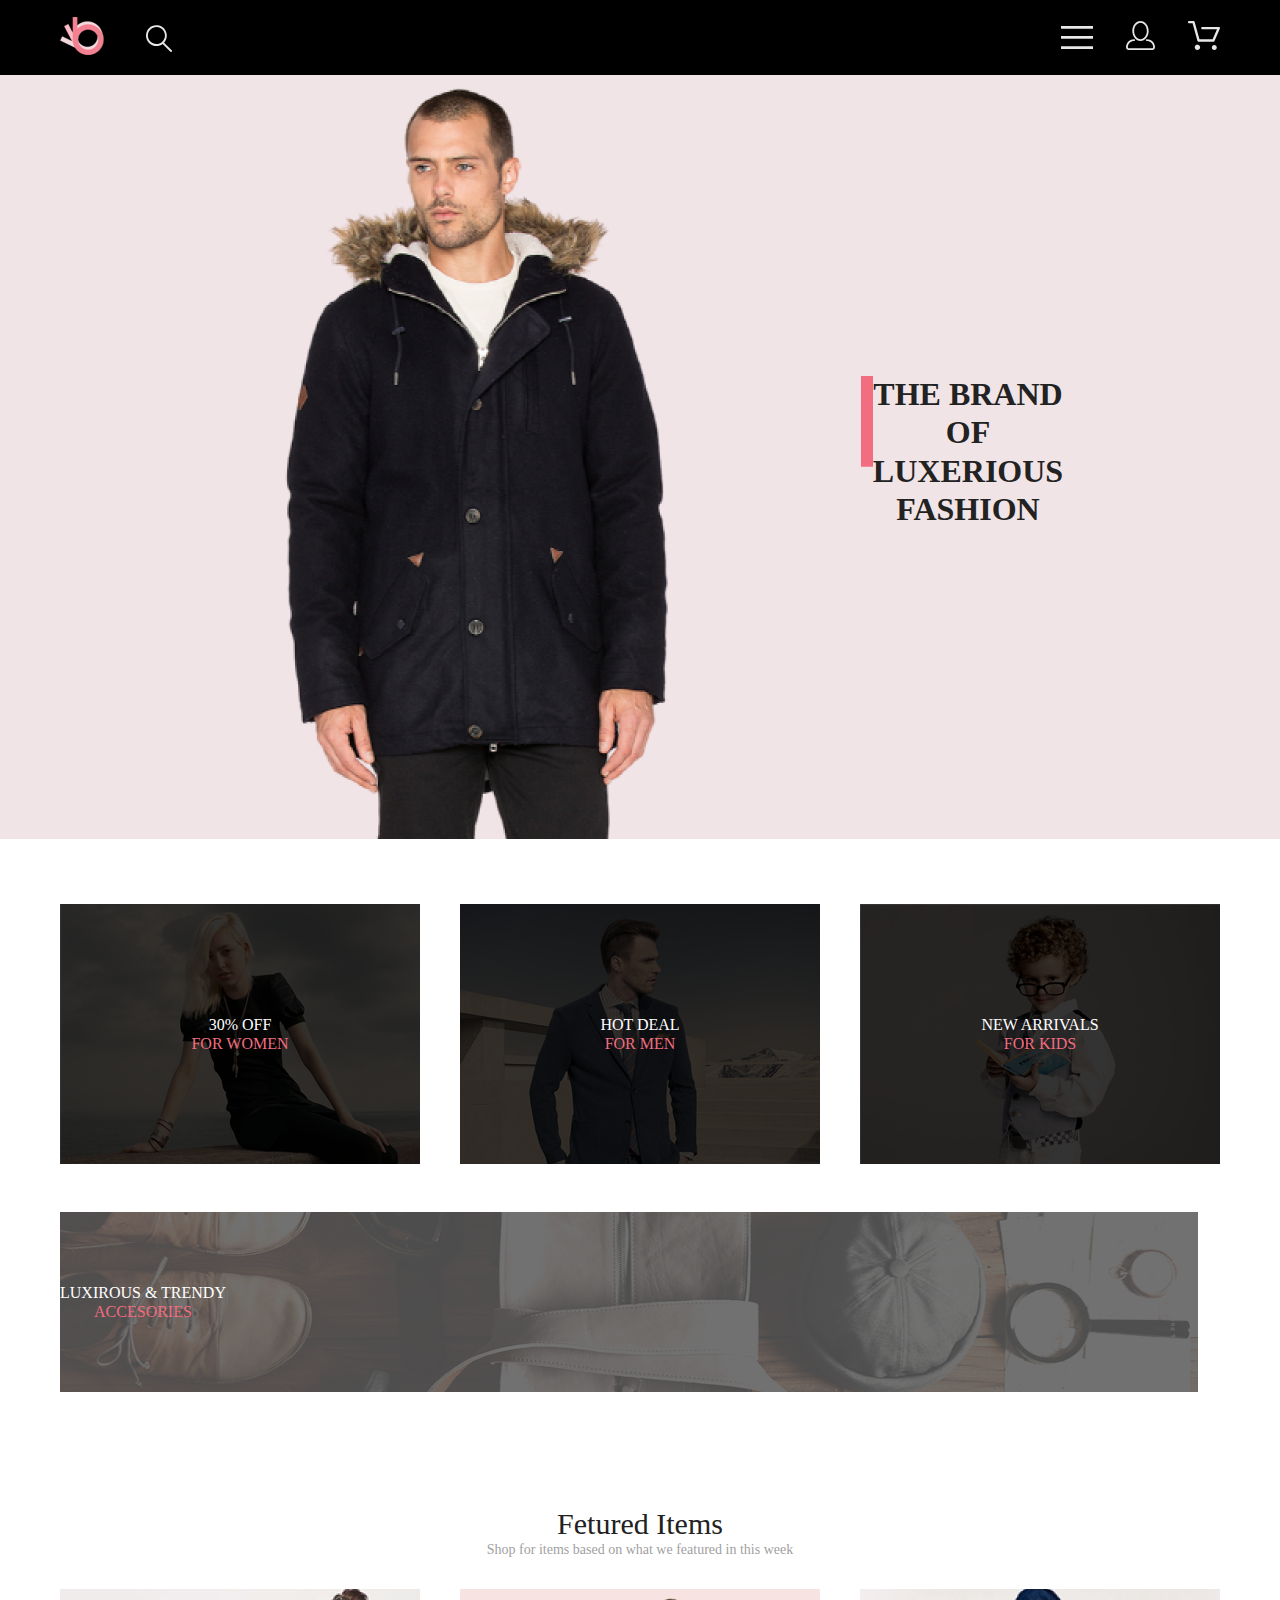
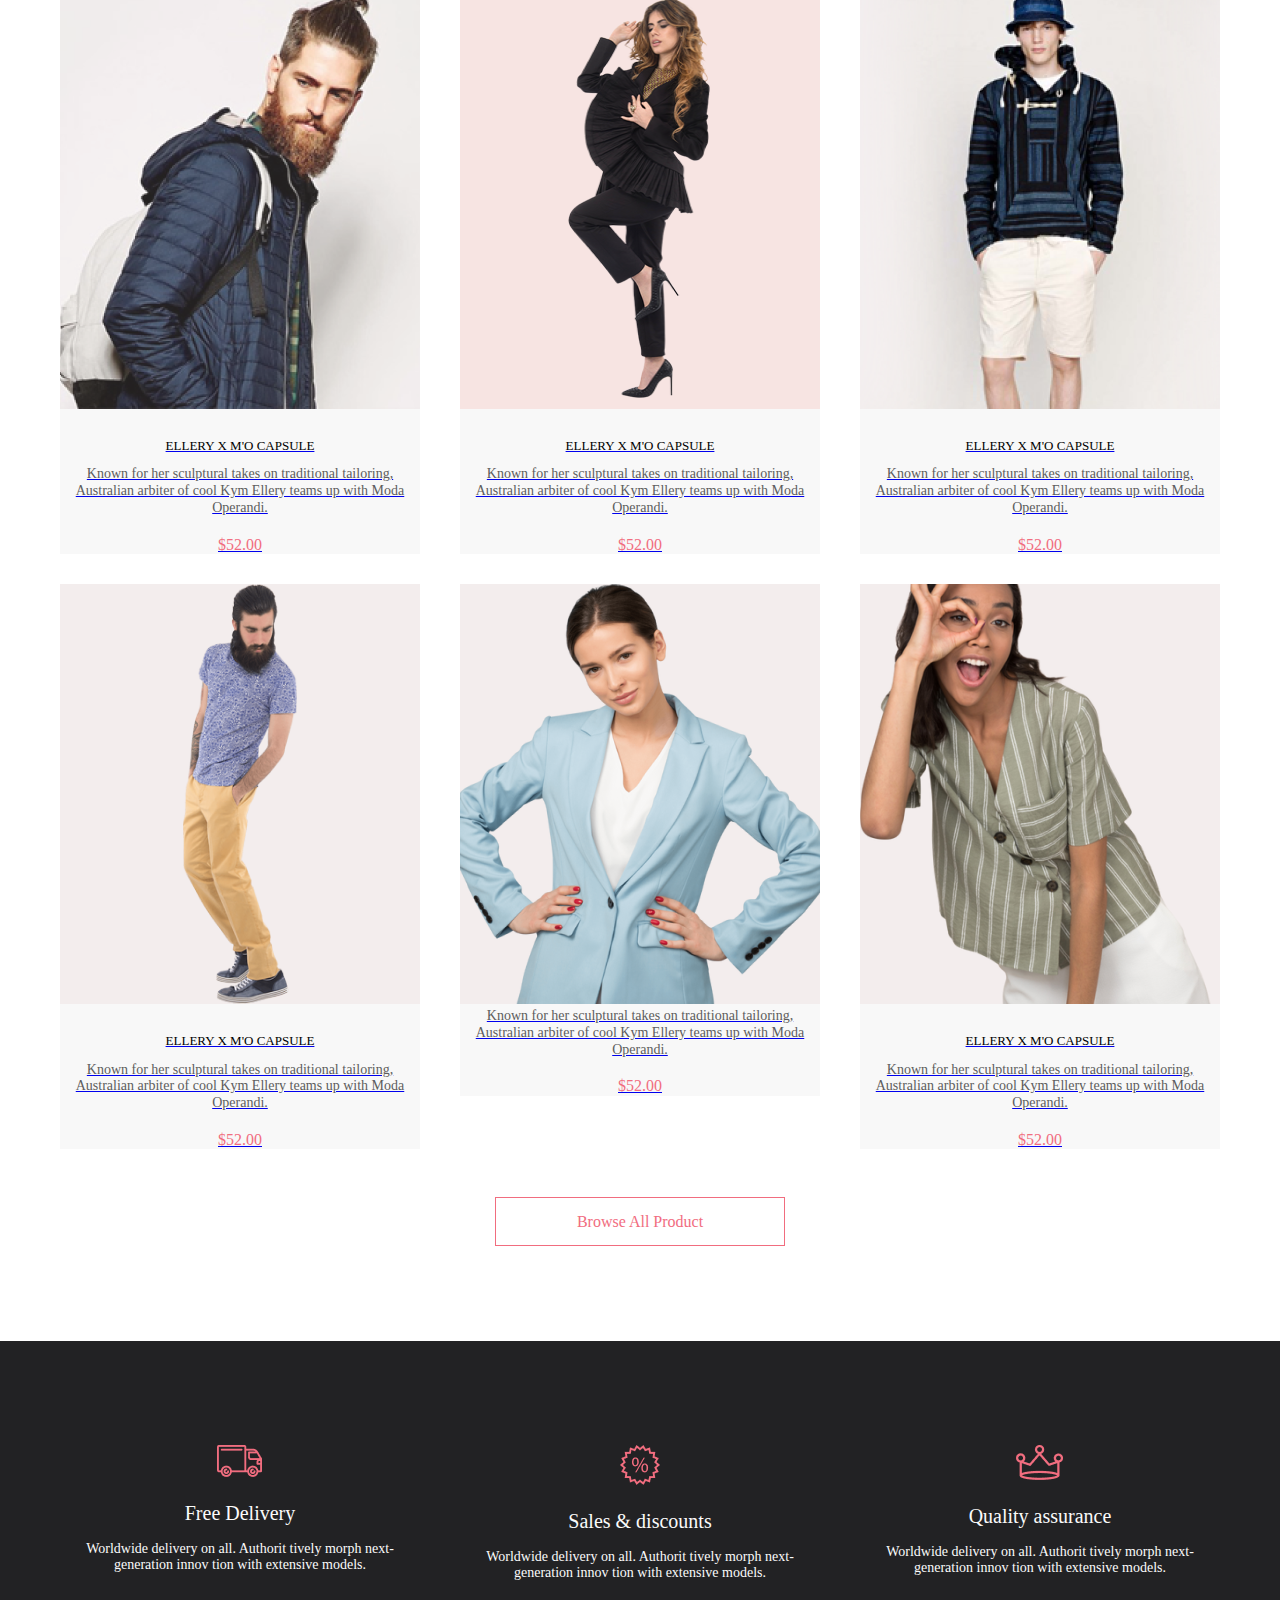
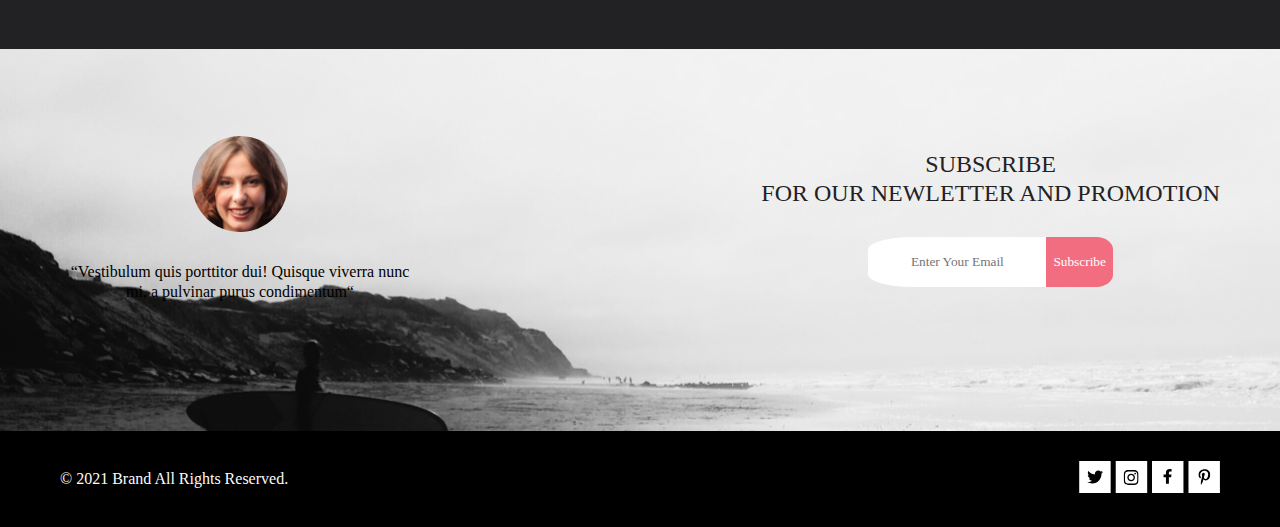
==== commit c63b6fc5: "+email subscribe button" ====
--- a/dz1 — копия/index.html
+++ b/dz1 — копия/index.html
@@ -211,18 +211,15 @@
                         condimentum“</p>
                 </div>
                 <div class="subscribe_block">
-                    <div class="subscribe_heading1">SUBSCRIBE</div>
-                    <div class="subscribe_heading2">FOR OUR NEWLETTER AND PROMOTION</div>
-                    <div class="mail_window_frame">
-                        <input type="email" class="mail_window" placeholder="Enter Your Email">
-                        <div class="subscribe-image">
-                            <img src="images/subscribe2.svg" alt="" class="subscribe2">
-
-                            <div class="subscribe1">
-                                <div class="subscribe_text">Subscribe</div>
-                                <img src="images/subscribe1.svg" alt="">
-                            </div>
-                        </div>
+                    <div class="subs_heading">
+                        <div class="subscribe_heading1">SUBSCRIBE</div>
+                        <div class="subscribe_heading2">FOR OUR NEWLETTER AND PROMOTION</div>
+                    </div>
+                    <div class="email_window_frame">
+                        <form action="" class="email_input_form">
+                            <input type="email" class="email_input" placeholder="Enter Your Email">
+                            <button class="email_input_button">Subscribe</button>
+                        </form>
                     </div>
                 </div>
             </div>
--- a/dz1 — копия/style.css
+++ b/dz1 — копия/style.css
@@ -3,7 +3,7 @@
   padding: 0;
 }
 
-.text_style, .all_right_section, .card_header, .mail_window, .advantages_heading, .input_place, .password_requriements, .name_input_heading, .select, .loyalty_heading, .loyalty_paragraph, .new_arrivals, .breadcrumb-item, .active_breadcrumb, .collection_heading, .name_of_product, .description_text, .product_price, .subscribe_heading1, .subscribe_heading2, .lorem_text, .subscribe_text, .main_image_text, .for_whom_heading, .first_for_whom_heading, .second_for_whom_heading, .featured_items_header, .featured_items_paragraph, .card_paragraph, .card_price, .button_text, .first_li, .second_li, .loyalty_li {
+.text_style, .all_right_section, .card_header, .email_input, .email_input_button, .advantages_heading, .input_place, .password_requriements, .name_input_heading, .select, .loyalty_heading, .loyalty_paragraph, .new_arrivals, .breadcrumb-item, .active_breadcrumb, .collection_heading, .name_of_product, .description_text, .product_price, .subscribe_heading1, .subscribe_heading2, .lorem_text, .subscribe_text, .main_image_text, .for_whom_heading, .first_for_whom_heading, .second_for_whom_heading, .featured_items_header, .featured_items_paragraph, .card_paragraph, .card_price, .button_text, .first_li, .second_li, .loyalty_li {
   font-family: Lato;
   font-weight: 300;
   line-height: 120%;
@@ -246,7 +246,10 @@
 }
 
 .subscribe_section {
-  padding-top: 150px;
+  padding-top: 87px;
+  -webkit-box-align: center;
+      -ms-flex-align: center;
+          align-items: center;
 }
 
 .subscribe_item {
@@ -255,33 +258,37 @@
 }
 
 .subscribe_block {
-  margin-left: 230px;
-  margin-right: 230px;
-}
-
-.mail_window_frame {
-  display: -webkit-box;
-  display: -ms-flexbox;
-  display: flex;
-  -webkit-box-align: center;
-      -ms-flex-align: center;
-          align-items: center;
-  position: relative;
-}
-
-.mail_window {
-  position: absolute;
-  left: 22px;
-  font-size: 14px;
-  color: #222224;
-  opacity: 0.67;
+  -webkit-box-align: center;
+      -ms-flex-align: center;
+          align-items: center;
+}
+
+.email_window_frame {
+  display: -webkit-box;
+  display: -ms-flexbox;
+  display: flex;
+  padding-top: 30px;
+}
+
+.email_input_form {
+  display: -webkit-box;
+  display: -ms-flexbox;
+  display: flex;
+  height: 50px;
+}
+
+.email_input {
+  border-radius: 25% 0 0 25%;
   border: none;
-}
-
-.subscribe-image {
-  display: -webkit-box;
-  display: -ms-flexbox;
-  display: flex;
+  padding: 7px;
+}
+
+.email_input_button {
+  background: #F16D7F;
+  border: none;
+  color: white;
+  border-radius: 0 25% 25% 0;
+  padding: 7px;
 }
 
 .for_whom_image {
@@ -427,7 +434,7 @@
 .lorem_text {
   padding-top: 30px;
   width: 360px;
-  color: white;
+  color: black;
 }
 
 .subscribe_text {
@@ -564,6 +571,9 @@
   -webkit-box-align: center;
       -ms-flex-align: center;
           align-items: center;
+}
+
+.big_product_item {
   background: #F7F7F7;
 }
 
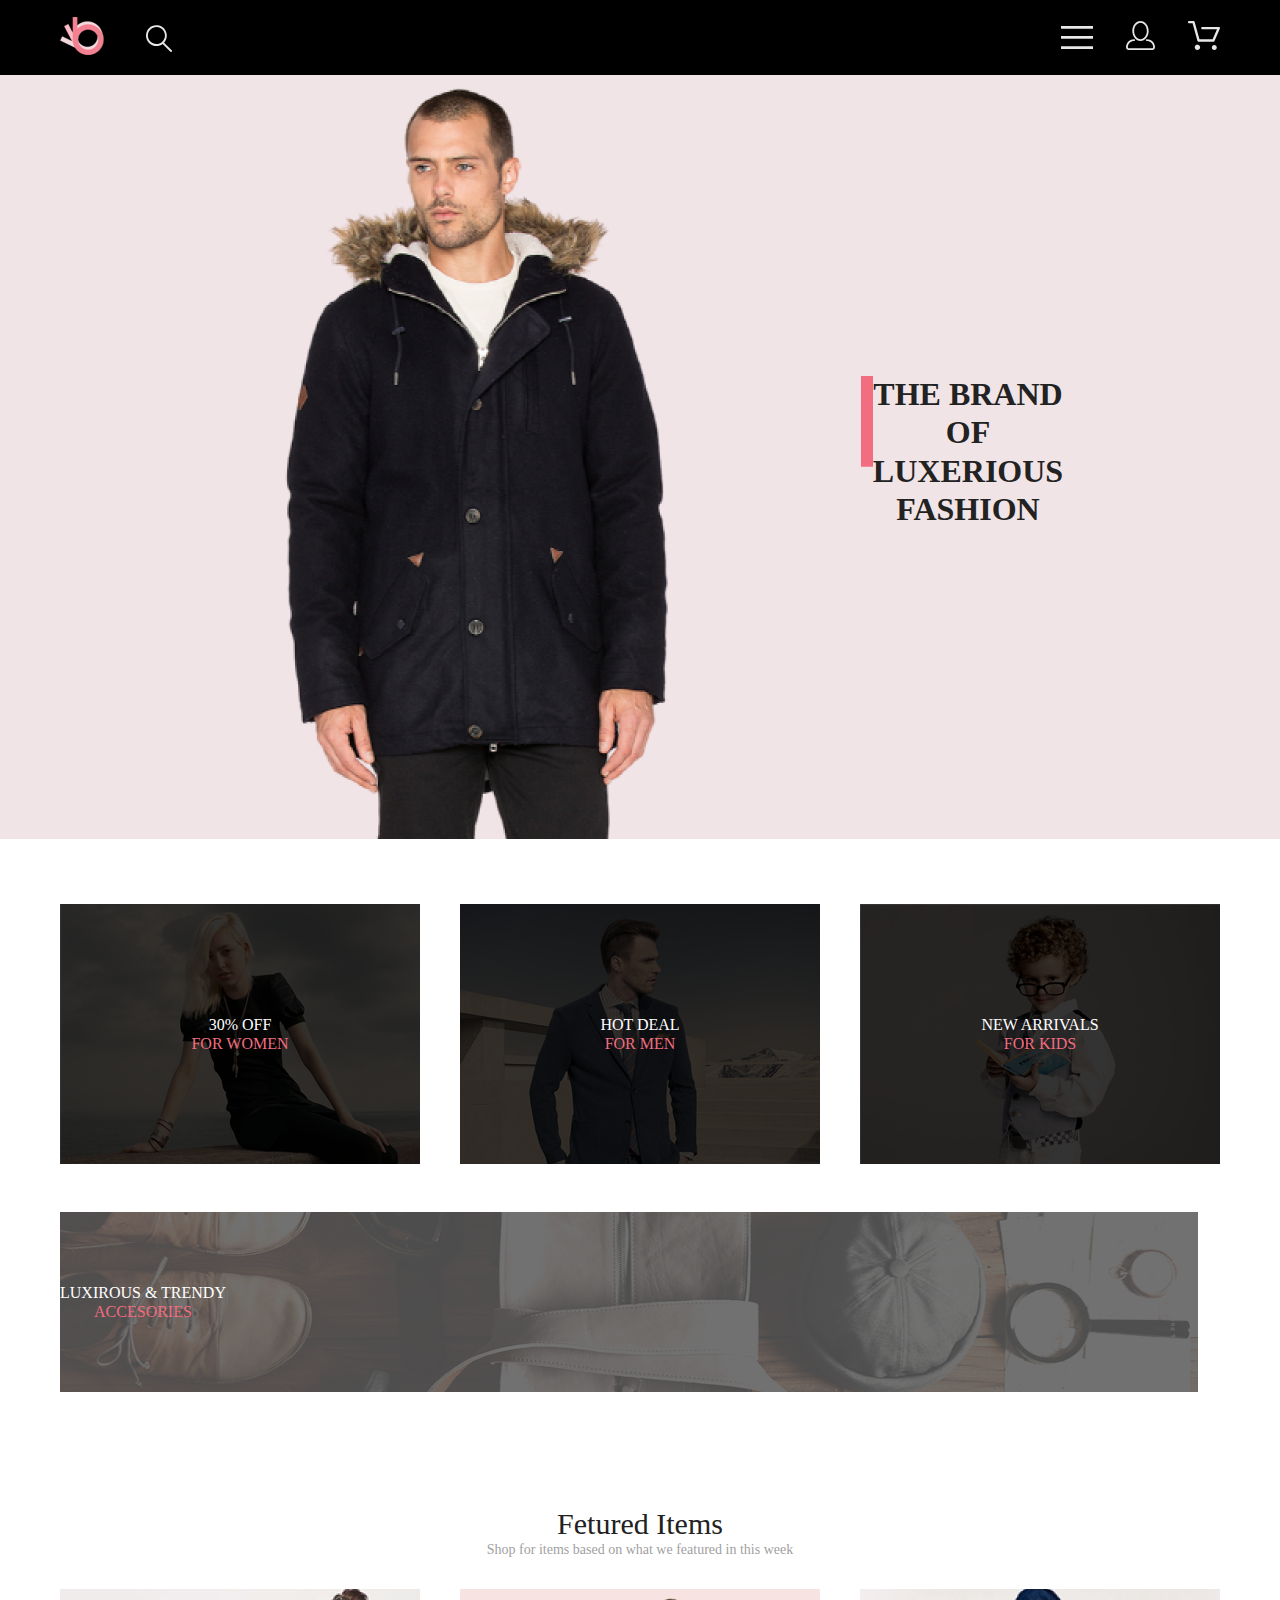
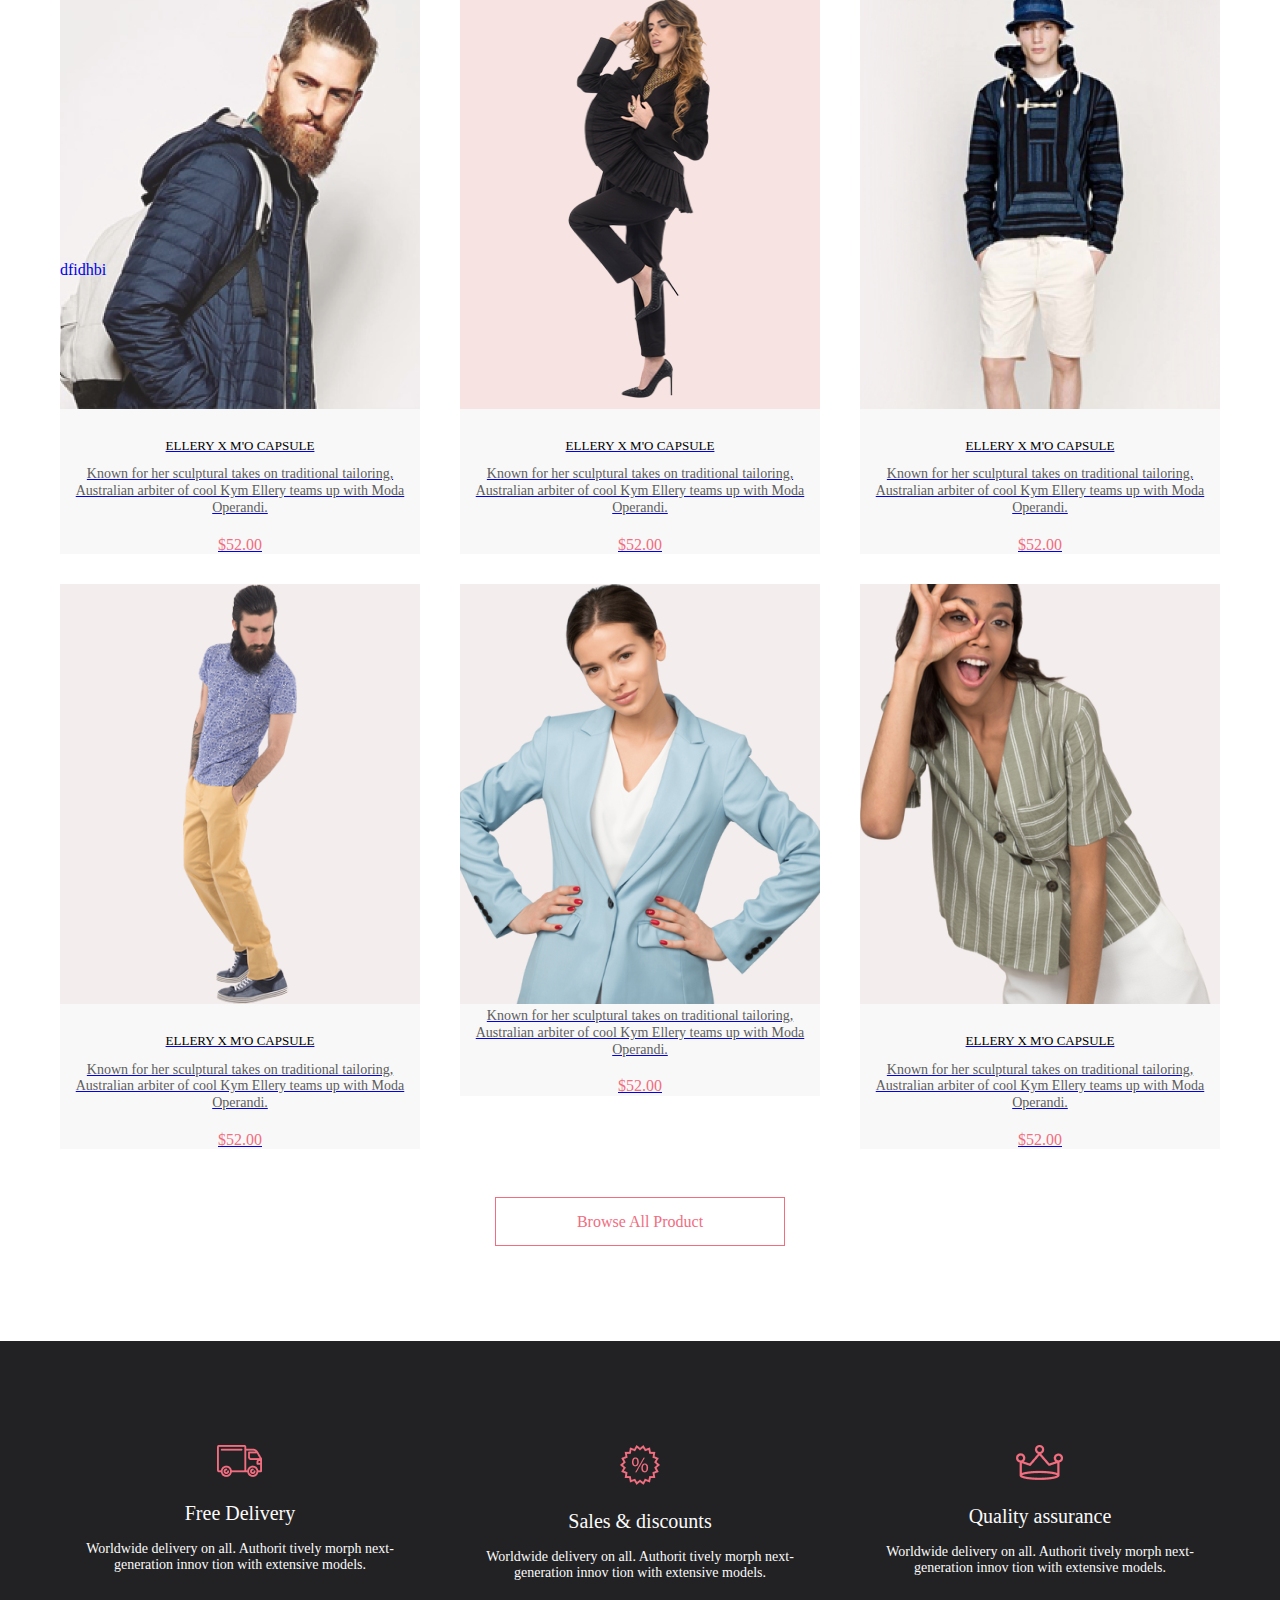
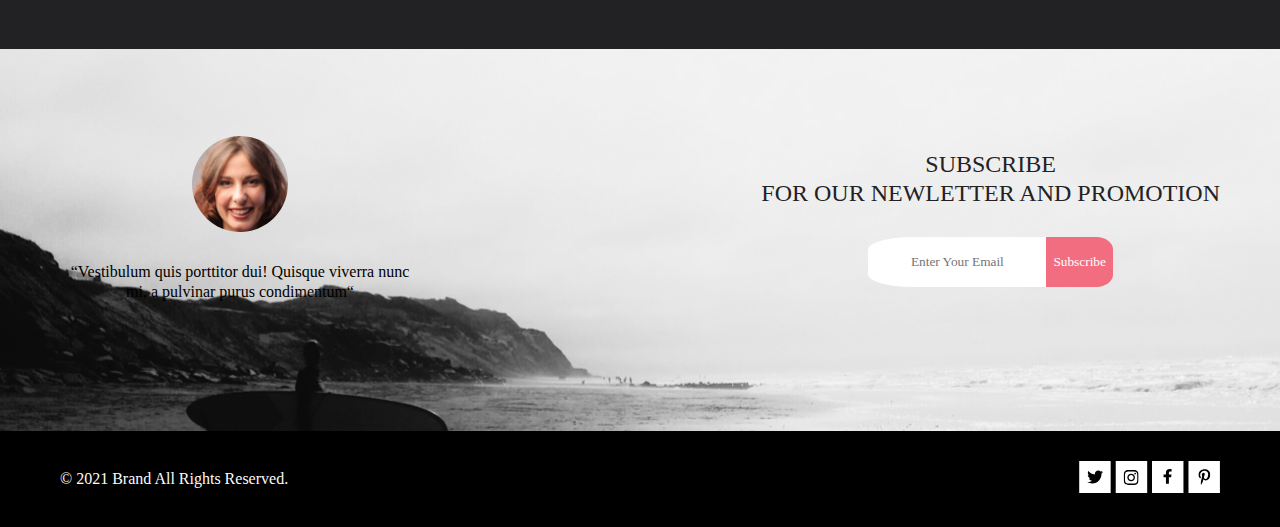
==== commit c7673094: "+registration layout changes" ====
--- a/dz1 — копия/index.html
+++ b/dz1 — копия/index.html
@@ -112,13 +112,16 @@
             <p class="featured_items_paragraph">Shop for items based on what we featured in this week</p>
             <div class="cards">
                 <a href="product.html">
-                    <div class="card margin_card">
-                        <div class="card_image"><img src="images/card_image_1.png" alt=""></div>
-                        <div class="card_header">ELLERY X M'O CAPSULE</div>
-                        <div class="card_paragraph">Known for her sculptural takes on traditional tailoring,
-                            Australian
-                            arbiter of cool Kym Ellery teams up with Moda Operandi.</div>
-                        <div class="card_price">$52.00</div>
+                    <div class="card_item">
+                        <div class="card margin_card">
+                            <div class="card_image"><img src="images/card_image_1.png" alt=""></div>
+                            <div class="card_header">ELLERY X M'O CAPSULE</div>
+                            <div class="card_paragraph">Known for her sculptural takes on traditional tailoring,
+                                Australian
+                                arbiter of cool Kym Ellery teams up with Moda Operandi.</div>
+                            <div class="card_price">$52.00</div>
+                        </div>
+                        <div class="cart_in_card">dfidhbi</div>
                     </div>
                 </a>
                 <a href="product.html">
--- a/dz1 — копия/style.css
+++ b/dz1 — копия/style.css
@@ -3,7 +3,7 @@
   padding: 0;
 }
 
-.text_style, .all_right_section, .card_header, .email_input, .email_input_button, .advantages_heading, .input_place, .password_requriements, .name_input_heading, .select, .loyalty_heading, .loyalty_paragraph, .new_arrivals, .breadcrumb-item, .active_breadcrumb, .collection_heading, .name_of_product, .description_text, .product_price, .subscribe_heading1, .subscribe_heading2, .lorem_text, .subscribe_text, .main_image_text, .for_whom_heading, .first_for_whom_heading, .second_for_whom_heading, .featured_items_header, .featured_items_paragraph, .card_paragraph, .card_price, .button_text, .first_li, .second_li, .loyalty_li {
+.text_style, .all_right_section, .card_header, .email_input, .email_input_button, .advantages_heading, .input_place, .password_requriements, .name_input_heading, .select, .loyalty_heading, .loyalty_paragraph, .new_arrivals, .breadcrumb-item, .active_breadcrumb, .collection_heading, .name_of_product, .description_text, .product_price, .subscribe_heading1, .subscribe_heading2, .lorem_text, .subscribe_text, .main_image_text, .for_whom_heading, .first_for_whom_heading, .second_for_whom_heading, .featured_items_header, .featured_items_paragraph, .card_paragraph, .card_price, .button_text, .first_li, .second_li, .loyalty_li, .male_text {
   font-family: Lato;
   font-weight: 300;
   line-height: 120%;
@@ -62,9 +62,36 @@
   text-decoration: none;
 }
 
-.menu_element:hover, .sn:hover, .aaa:hover, .join_now_button:hover, .all_product_button:hover, .card:hover, .for_whom_card:hover {
+.menu_element:hover, .sn:hover, .aaa:hover, .join_now_button:hover, .all_product_button:hover, .for_whom_card:hover {
   -webkit-transform: scale(1.1, 1.1);
           transform: scale(1.1, 1.1);
+}
+
+.card:hover {
+  -webkit-filter: brightness(50%);
+          filter: brightness(50%);
+}
+
+.card_item {
+  display: -webkit-box;
+  display: -ms-flexbox;
+  display: flex;
+  position: relative;
+}
+
+.cart_in_card {
+  position: absolute;
+  -ms-flex-item-align: center;
+      -ms-grid-row-align: center;
+      align-self: center;
+  background: none;
+  width: 50px;
+  height: 20px;
+  margin: 0 auto;
+}
+
+.cart_in_card:hover {
+  background: white;
 }
 
 .join_now_button {
@@ -356,21 +383,35 @@
 
 .input_place {
   margin-top: 20px;
+  text-align: none;
+  height: 45px;
   color: #B1B1B1;
   font-size: 13px;
 }
 
 .password_requriements {
   margin-top: 15px;
+  text-align: left;
   color: #B1B1B1;
   font-size: 13px;
 }
 
 .name_input_heading {
+  text-align: left;
   color: #222222;
   font-size: 16px;
 }
 
+.name_input, .login_details {
+  display: -webkit-box;
+  display: -ms-flexbox;
+  display: flex;
+  -webkit-box-orient: vertical;
+  -webkit-box-direction: normal;
+      -ms-flex-direction: column;
+          flex-direction: column;
+}
+
 .select {
   font-size: 14px;
   color: #6F6E6E;
@@ -381,6 +422,7 @@
 }
 
 .loyalty_paragraph {
+  text-align: left;
   font-size: 24px;
 }
 
@@ -506,6 +548,7 @@
 
 .loyalty_ol {
   list-style: none;
+  display: inline-block;
 }
 
 .first_li {
@@ -522,6 +565,7 @@
 }
 
 .loyalty_li {
+  text-align: left;
   font-size: 24px;
 }
 
@@ -592,6 +636,14 @@
   display: -webkit-box;
   display: -ms-flexbox;
   display: flex;
+}
+
+.male {
+  margin-right: 20px;
+}
+
+.male_text {
+  font-size: 11px;
 }
 
 .login_mod {
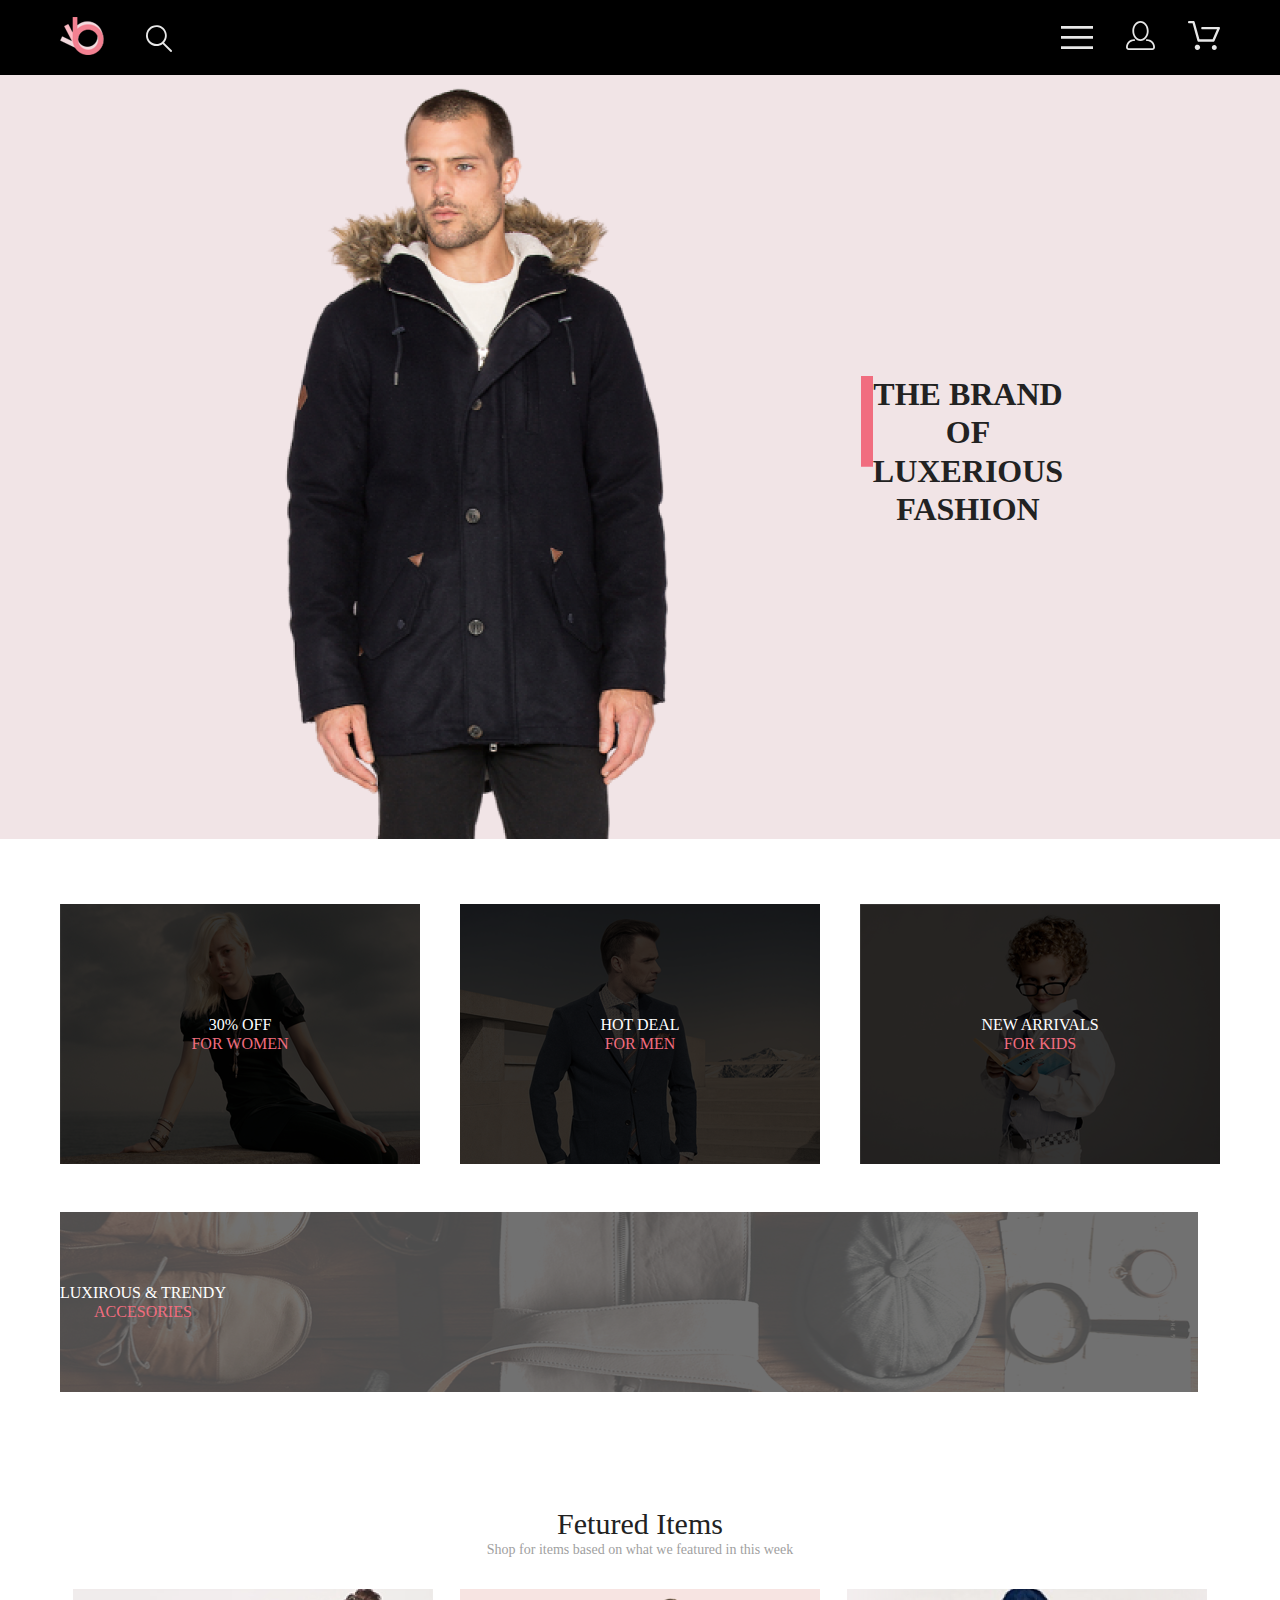
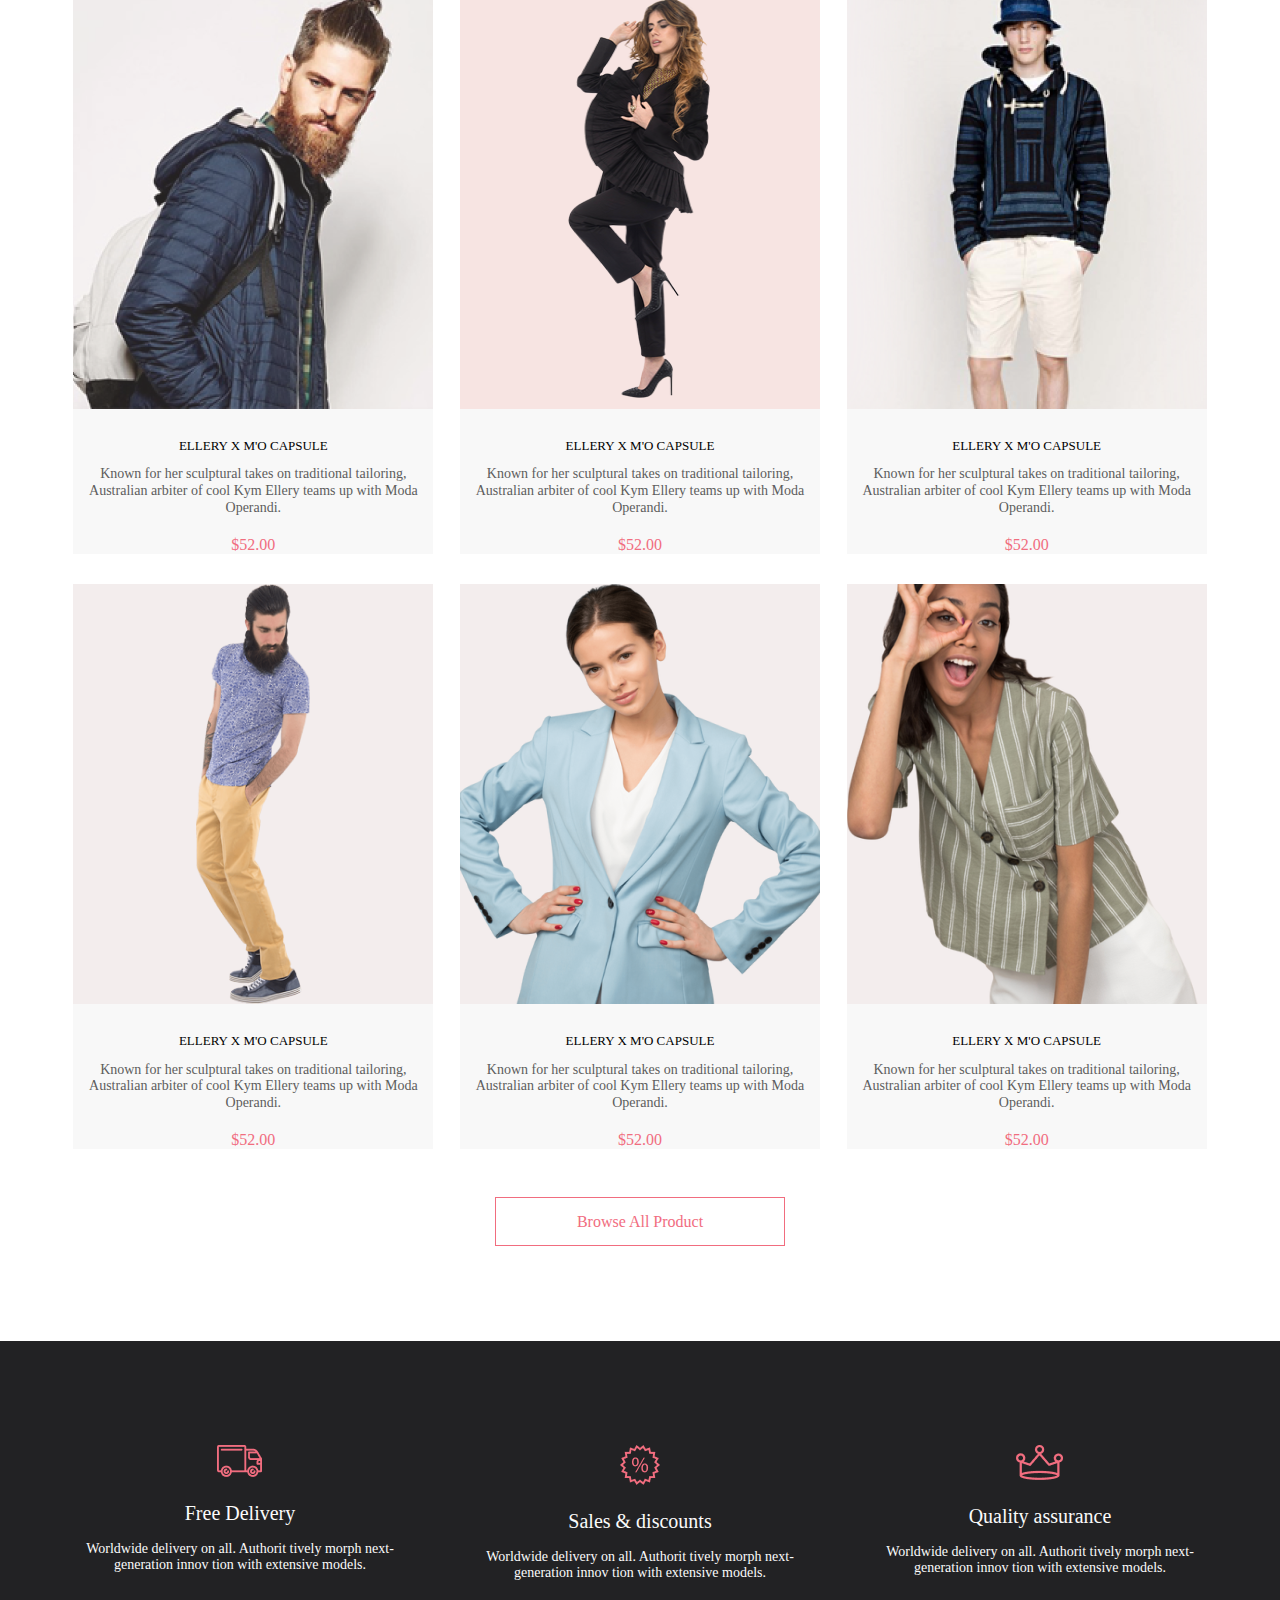
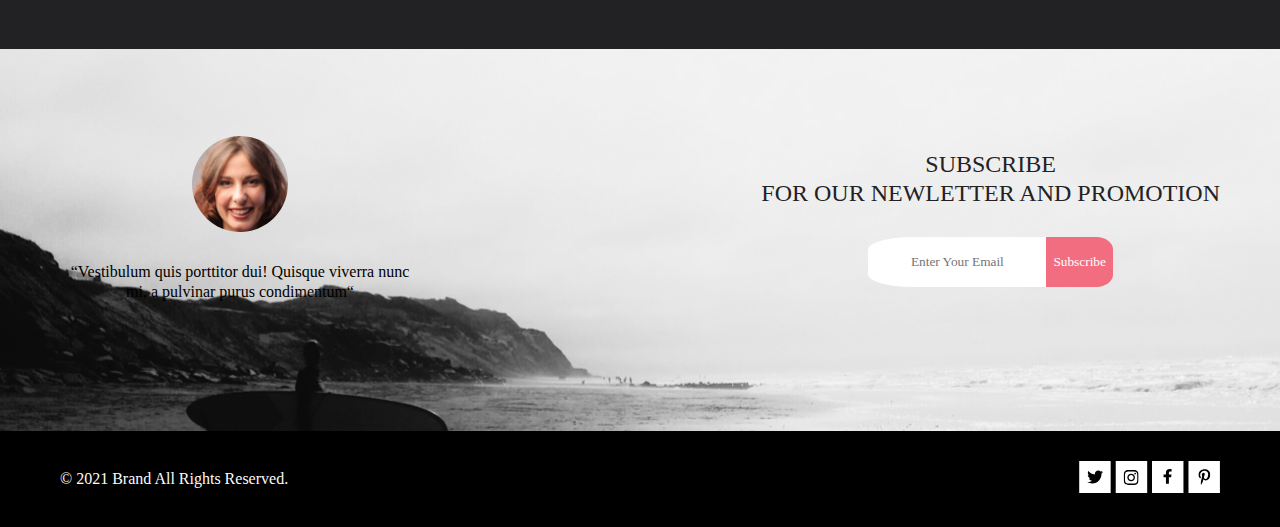
==== commit 94fdd9d9: "+flex wrap for cards" ====
--- a/dz1 — копия/index.html
+++ b/dz1 — копия/index.html
@@ -111,9 +111,9 @@
             <h1 class="featured_items_header">Fetured Items</h1>
             <p class="featured_items_paragraph">Shop for items based on what we featured in this week</p>
             <div class="cards">
-                <a href="product.html">
-                    <div class="card_item">
-                        <div class="card margin_card">
+                <div class="card_item">
+                    <a href="product.html">
+                        <div class="card">
                             <div class="card_image"><img src="images/card_image_1.png" alt=""></div>
                             <div class="card_header">ELLERY X M'O CAPSULE</div>
                             <div class="card_paragraph">Known for her sculptural takes on traditional tailoring,
@@ -121,60 +121,104 @@
                                 arbiter of cool Kym Ellery teams up with Moda Operandi.</div>
                             <div class="card_price">$52.00</div>
                         </div>
-                        <div class="cart_in_card">dfidhbi</div>
-                    </div>
-                </a>
-                <a href="product.html">
-                    <div class="card margin_card">
-                        <div class="card_image"><img src="images/card_image_2.png" alt=""></div>
-                        <div class="card_header">ELLERY X M'O CAPSULE</div>
-                        <div class="card_paragraph">Known for her sculptural takes on traditional tailoring,
-                            Australian
-                            arbiter of cool Kym Ellery teams up with Moda Operandi.</div>
-                        <div class="card_price">$52.00</div>
-                    </div>
-                </a>
-                <a href="product.html">
-                    <div class="card">
-                        <div class="card_image"><img src="images/card_image_3.png" alt=""></div>
-                        <div class="card_header">ELLERY X M'O CAPSULE</div>
-                        <div class="card_paragraph">Known for her sculptural takes on traditional tailoring,
-                            Australian
-                            arbiter of cool Kym Ellery teams up with Moda Operandi.</div>
-                        <div class="card_price">$52.00</div>
-                    </div>
-                </a>
-            </div>
-            <div class="cards">
-                <a href="product.html">
-                    <div class="card margin_card">
-                        <div class="card_image"><img src="images/card_image_4.png" alt=""></div>
-                        <div class="card_header">ELLERY X M'O CAPSULE</div>
-                        <div class="card_paragraph">Known for her sculptural takes on traditional tailoring,
-                            Australian
-                            arbiter of cool Kym Ellery teams up with Moda Operandi.</div>
-                        <div class="card_price">$52.00</div>
-                    </div>
-                </a>
-                <a href="product.html">
-                    <div class="card margin_card">
-                        <div class="card_image"><img src="images/card_image_5.png" alt=""></div>
-                        <div class="card_paragraph">Known for her sculptural takes on traditional tailoring,
-                            Australian
-                            arbiter of cool Kym Ellery teams up with Moda Operandi.</div>
-                        <div class="card_price">$52.00</div>
-                    </div>
-                </a>
-                <a href="product.html">
-                    <div class="card">
-                        <div class="card_image"><img src="images/card_image_6.png" alt=""></div>
-                        <div class="card_header">ELLERY X M'O CAPSULE</div>
-                        <div class="card_paragraph">Known for her sculptural takes on traditional tailoring,
-                            Australian
-                            arbiter of cool Kym Ellery teams up with Moda Operandi.</div>
-                        <div class="card_price">$52.00</div>
-                    </div>
-                </a>
+                        <div class="cart_in_card">
+                            <a href="" class="cart_in_card_a">
+                                <p>Add to cart</p>
+                            </a>
+
+                        </div>
+                    </a>
+                </div>
+                <div class="card_item">
+                    <a href="product.html">
+                        <div class="card">
+                            <div class="card_image"><img src="images/card_image_2.png" alt=""></div>
+                            <div class="card_header">ELLERY X M'O CAPSULE</div>
+                            <div class="card_paragraph">Known for her sculptural takes on traditional tailoring,
+                                Australian
+                                arbiter of cool Kym Ellery teams up with Moda Operandi.</div>
+                            <div class="card_price">$52.00</div>
+                        </div>
+                        <div class="cart_in_card">
+                            <a href="" class="cart_in_card_a">
+                                <p>Add to cart</p>
+                            </a>
+
+                        </div>
+                    </a>
+                </div>
+                <div class="card_item">
+                    <a href="product.html">
+                        <div class="card">
+                            <div class="card_image"><img src="images/card_image_3.png" alt=""></div>
+                            <div class="card_header">ELLERY X M'O CAPSULE</div>
+                            <div class="card_paragraph">Known for her sculptural takes on traditional tailoring,
+                                Australian
+                                arbiter of cool Kym Ellery teams up with Moda Operandi.</div>
+                            <div class="card_price">$52.00</div>
+                        </div>
+                        <div class="cart_in_card">
+                            <a href="" class="cart_in_card_a">
+                                <p>Add to cart</p>
+                            </a>
+
+                        </div>
+                    </a>
+                </div>
+                <div class="card_item">
+                    <a href="product.html">
+                        <div class="card">
+                            <div class="card_image"><img src="images/card_image_4.png" alt=""></div>
+                            <div class="card_header">ELLERY X M'O CAPSULE</div>
+                            <div class="card_paragraph">Known for her sculptural takes on traditional tailoring,
+                                Australian
+                                arbiter of cool Kym Ellery teams up with Moda Operandi.</div>
+                            <div class="card_price">$52.00</div>
+                        </div>
+                        <div class="cart_in_card">
+                            <a href="" class="cart_in_card_a">
+                                <p>Add to cart</p>
+                            </a>
+
+                        </div>
+                    </a>
+                </div>
+                <div class="card_item">
+                    <a href="product.html">
+                        <div class="card">
+                            <div class="card_image"><img src="images/card_image_5.png" alt=""></div>
+                            <div class="card_header">ELLERY X M'O CAPSULE</div>
+                            <div class="card_paragraph">Known for her sculptural takes on traditional tailoring,
+                                Australian
+                                arbiter of cool Kym Ellery teams up with Moda Operandi.</div>
+                            <div class="card_price">$52.00</div>
+                        </div>
+                        <div class="cart_in_card">
+                            <a href="" class="cart_in_card_a">
+                                <p>Add to cart</p>
+                            </a>
+
+                        </div>
+                    </a>
+                </div>
+                <div class="card_item">
+                    <a href="product.html">
+                        <div class="card">
+                            <div class="card_image"><img src="images/card_image_6.png" alt=""></div>
+                            <div class="card_header">ELLERY X M'O CAPSULE</div>
+                            <div class="card_paragraph">Known for her sculptural takes on traditional tailoring,
+                                Australian
+                                arbiter of cool Kym Ellery teams up with Moda Operandi.</div>
+                            <div class="card_price">$52.00</div>
+                        </div>
+                        <div class="cart_in_card">
+                            <a href="" class="cart_in_card_a">
+                                <p>Add to cart</p>
+                            </a>
+
+                        </div>
+                    </a>
+                </div>
             </div>
             <a href="catalog.html" class="aaa">
                 <div class="all_product_button">
--- a/dz1 — копия/style.css
+++ b/dz1 — копия/style.css
@@ -3,7 +3,11 @@
   padding: 0;
 }
 
-.text_style, .all_right_section, .card_header, .email_input, .email_input_button, .advantages_heading, .input_place, .password_requriements, .name_input_heading, .select, .loyalty_heading, .loyalty_paragraph, .new_arrivals, .breadcrumb-item, .active_breadcrumb, .collection_heading, .name_of_product, .description_text, .product_price, .subscribe_heading1, .subscribe_heading2, .lorem_text, .subscribe_text, .main_image_text, .for_whom_heading, .first_for_whom_heading, .second_for_whom_heading, .featured_items_header, .featured_items_paragraph, .card_paragraph, .card_price, .button_text, .first_li, .second_li, .loyalty_li, .male_text {
+a {
+  text-decoration: none;
+}
+
+.text_style, .all_right_section, .card_header, .email_input, .email_input_button, .advantages_heading, .input_place, .password_requriements, .name_input_heading, .select, .loyalty_heading, .loyalty_paragraph, .new_arrivals, .breadcrumb-item, .active_breadcrumb, .collection_heading, .name_of_product, .description_text, .product_price, .subscribe_heading1, .subscribe_heading2, .lorem_text, .subscribe_text, .main_image_text, .for_whom_heading, .first_for_whom_heading, .second_for_whom_heading, .featured_items_header, .featured_items_paragraph, .card_paragraph, .card_price, .button_text, .first_li, .second_li, .loyalty_li, .male_text, .text_input, .proceed_to_checkout, .get_quote {
   font-family: Lato;
   font-weight: 300;
   line-height: 120%;
@@ -19,7 +23,7 @@
           justify-content: center;
 }
 
-.dfjcsb, .breadcrumb_section, .contacts_section, .menu_section, .for_whom_section, .accessories, .advantages_section, .subscribe_section, .cards, .big_product, .cart_middle, .button_b {
+.dfjcsb, .breadcrumb_section, .contacts_section, .menu_section, .for_whom_section, .accessories, .advantages_section, .subscribe_section, .big_product, .cart_middle, .button_b {
   display: -webkit-box;
   display: -ms-flexbox;
   display: flex;
@@ -67,7 +71,7 @@
           transform: scale(1.1, 1.1);
 }
 
-.card:hover {
+.card_image:hover {
   -webkit-filter: brightness(50%);
           filter: brightness(50%);
 }
@@ -76,22 +80,47 @@
   display: -webkit-box;
   display: -ms-flexbox;
   display: flex;
-  position: relative;
+  margin-top: 30px;
+  width: 360px;
 }
 
 .cart_in_card {
   position: absolute;
-  -ms-flex-item-align: center;
-      -ms-grid-row-align: center;
-      align-self: center;
+  display: none;
+  -webkit-box-pack: center;
+      -ms-flex-pack: center;
+          justify-content: center;
+  top: 200px;
+  width: 100%;
+}
+
+.card_item:hover .cart_in_card {
+  display: -webkit-box;
+  display: -ms-flexbox;
+  display: flex;
+  -webkit-box-pack: center;
+      -ms-flex-pack: center;
+          justify-content: center;
   background: none;
-  width: 50px;
-  height: 20px;
-  margin: 0 auto;
-}
-
-.cart_in_card:hover {
+}
+
+.card_item:hover .cart_in_card_a {
+  display: -webkit-box;
+  display: -ms-flexbox;
+  display: flex;
+  -webkit-box-pack: center;
+      -ms-flex-pack: center;
+          justify-content: center;
+  -webkit-box-align: center;
+      -ms-flex-align: center;
+          align-items: center;
   background: white;
+  padding: 7px;
+}
+
+.cart_in_card:hover .card {
+  -webkit-filter: brightness(50%);
+          filter: brightness(50%);
 }
 
 .join_now_button {
@@ -548,7 +577,6 @@
 
 .loyalty_ol {
   list-style: none;
-  display: inline-block;
 }
 
 .first_li {
@@ -581,7 +609,13 @@
 }
 
 .cards {
-  margin-top: 30px;
+  display: -webkit-box;
+  display: -ms-flexbox;
+  display: flex;
+  -ms-flex-wrap: wrap;
+      flex-wrap: wrap;
+  -ms-flex-pack: distribute;
+      justify-content: space-around;
 }
 
 .margin_card {
@@ -650,20 +684,81 @@
   margin-top: 30px;
 }
 
-.clear_cart_button, .continue_shopping_button {
+.cart_middle {
+  padding-top: 96px;
+  padding-bottom: 130px;
+}
+
+.button_b {
+  margin-top: 70px;
+}
+
+.text_input {
   border: 1px solid black;
-}
-
-.shopping_adress {
-  display: -webkit-box;
-  display: -ms-flexbox;
-  display: flex;
-  -webkit-box-pack: center;
-      -ms-flex-pack: center;
-          justify-content: center;
+  height: 50px;
+  text-align: left;
+}
+
+.cart_button {
+  padding: 16px 40px;
+}
+
+.shipping_adress {
+  display: -webkit-box;
+  display: -ms-flexbox;
+  display: flex;
   -webkit-box-orient: vertical;
   -webkit-box-direction: normal;
       -ms-flex-direction: column;
           flex-direction: column;
 }
+
+.card_cart {
+  width: 650px;
+  display: -webkit-box;
+  display: -ms-flexbox;
+  display: flex;
+  -webkit-box-orient: horizontal;
+  -webkit-box-direction: normal;
+      -ms-flex-direction: row;
+          flex-direction: row;
+}
+
+.bottom_margin_card {
+  margin-bottom: 40px;
+}
+
+.bottom_margin_shipping {
+  margin-bottom: 20px;
+}
+
+.shipping_form {
+  display: -webkit-box;
+  display: -ms-flexbox;
+  display: flex;
+  -webkit-box-orient: vertical;
+  -webkit-box-direction: normal;
+      -ms-flex-direction: column;
+          flex-direction: column;
+  margin-bottom: 60px;
+}
+
+.total {
+  background: #F5F3F3;
+  padding: 40px 40px;
+}
+
+.proceed_to_checkout {
+  padding: 15px 42px;
+  background: #F16D7F;
+  color: white;
+}
+
+.get_quote {
+  font-size: 11px;
+  padding: 10px 15px;
+  width: 110px;
+  background: #F16D7F;
+  color: white;
+}
 /*# sourceMappingURL=style.css.map */